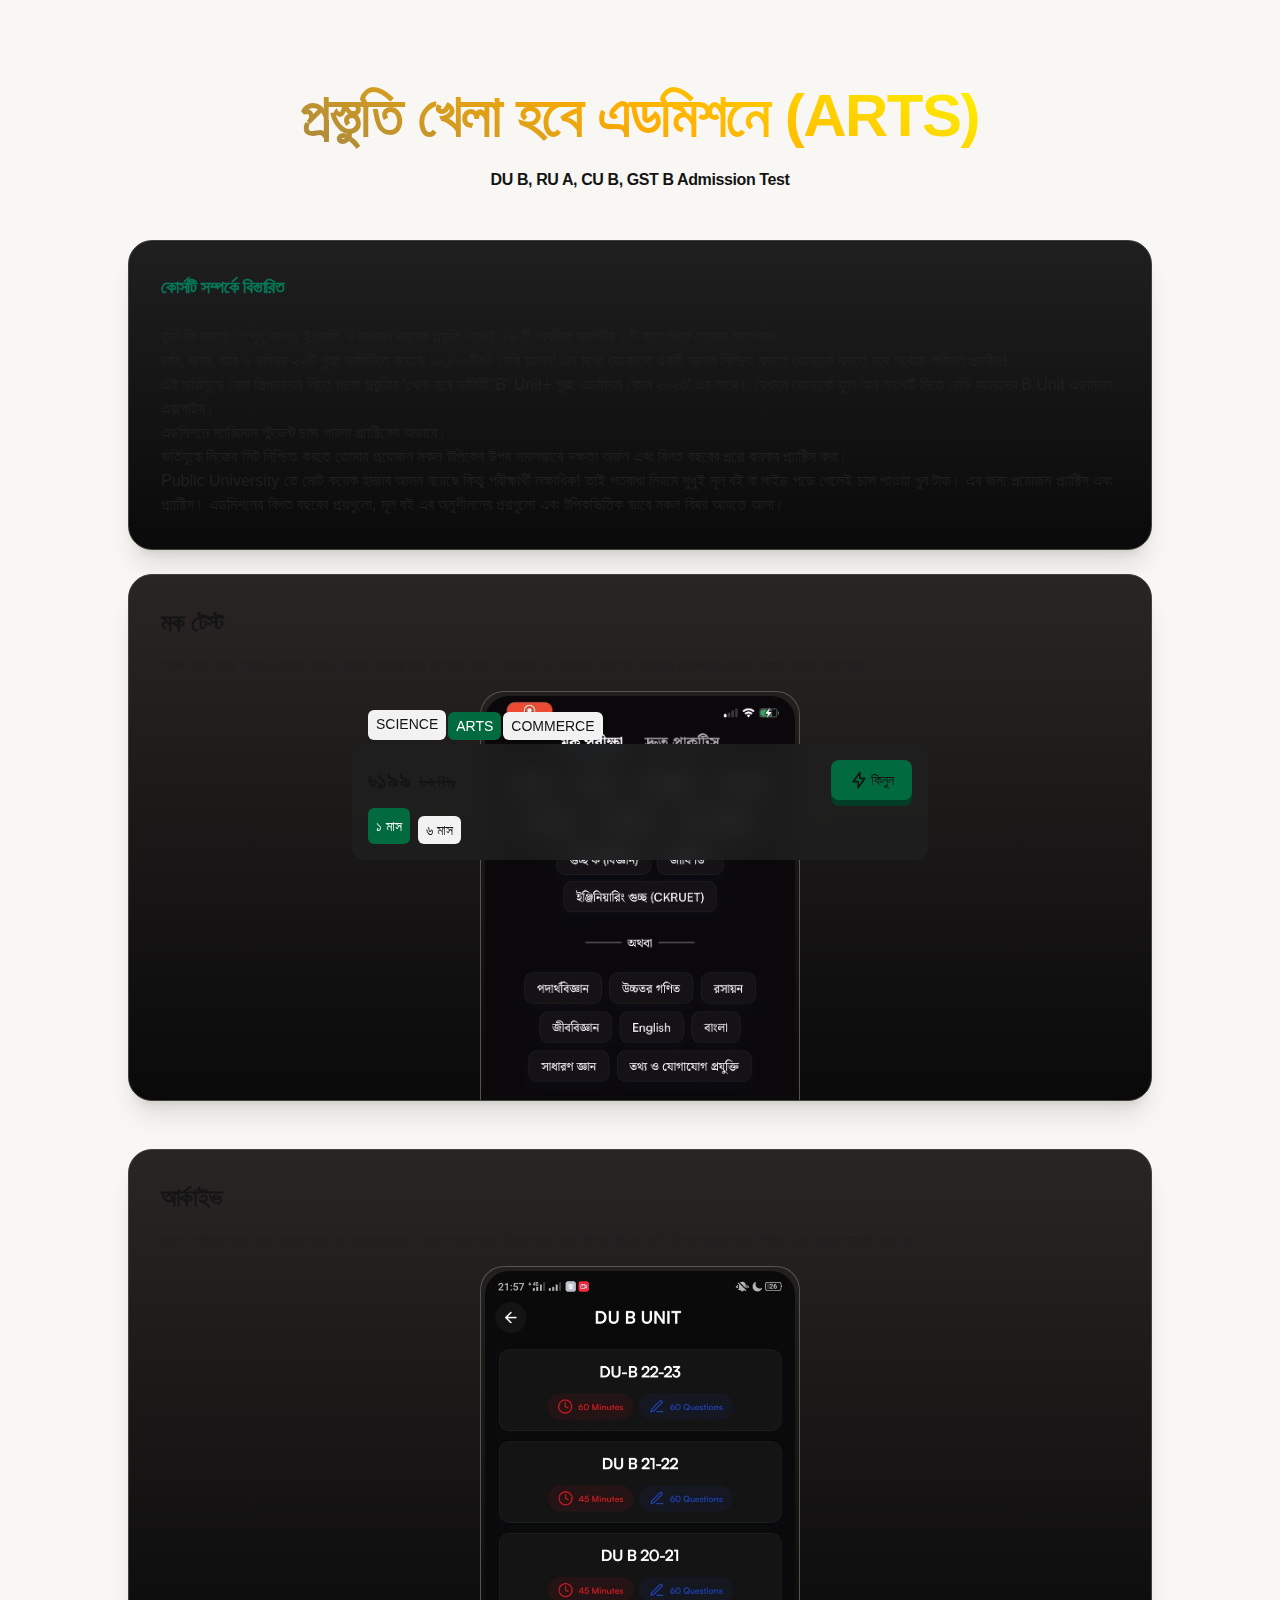
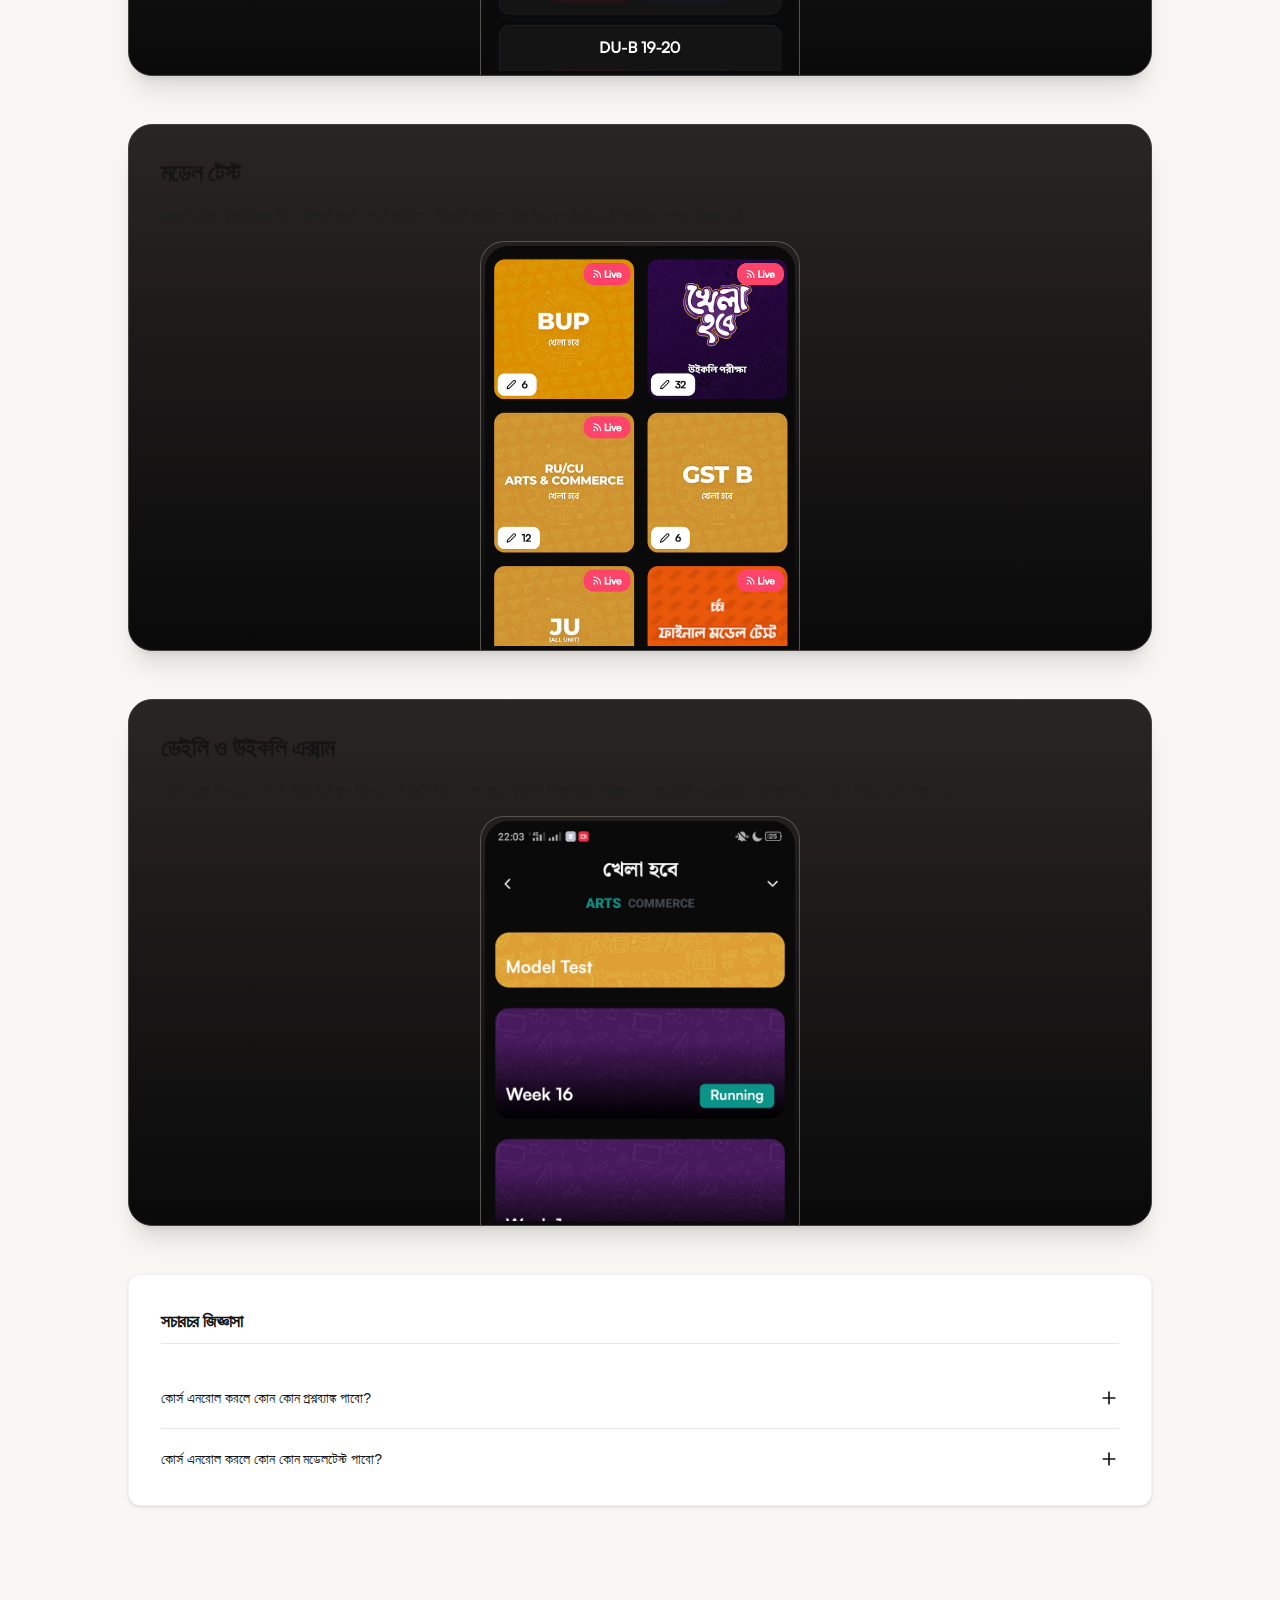
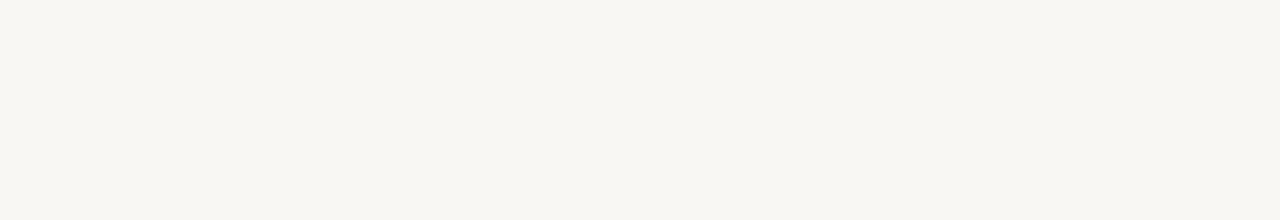
==== khela-hobe-arts/index.html @ 6a683642 "Add files via upload" ====
<!DOCTYPE html><html lang="en"><head><meta charset="utf-8"><meta name="viewport" content="width=device-width"><meta name="twitter:card" content="summary_large_image"><title>Arts Admission 2024 Question Bank University B unit Admission</title><meta name="robots" content="index,follow"><meta name="description" content="তুমি কি জানো যে শুধু বাংলা, ইংরেজি ও সাধারণ জ্ঞানের প্রস্তুতি নিলেই ২৬ টি পাবলিক ভার্সিটির ১ টি হতে পারে তোমার ক্যাম্পাস!  এজন্য আর্টসের ভর্তি যুদ্ধে প্রস্তুত হও।"><meta property="og:title" content="Arts Admission 2024 Question Bank University B unit Admission"><meta property="og:description" content="তুমি কি জানো যে শুধু বাংলা, ইংরেজি ও সাধারণ জ্ঞানের প্রস্তুতি নিলেই ২৬ টি পাবলিক ভার্সিটির ১ টি হতে পারে তোমার ক্যাম্পাস!  এজন্য আর্টসের ভর্তি যুদ্ধে প্রস্তুত হও।"><meta property="og:url" content="https://proshtuti.com/khela-hobe-arts"><meta property="og:type" content="website"><meta property="og:image" content="images/k6endhQfvfmc.jpg"><meta property="og:image:alt" content="Arts Admission 2024 Question Bank University B unit Admission"><meta property="og:image:width" content="630"><meta property="og:image:height" content="1200"><meta property="og:site_name" content="proshtuti-প্রস্তুতি"><link rel="canonical" href="https://proshtuti.com/khela-hobe-arts"><meta name="next-head-count" content="16"><script async="" src="js/sToCxhOfqxuu.js"></script><script>
            (function(w,d,s,l,i){w[l]=w[l]||[];w[l].push({'gtm.start':
            new Date().getTime(),event:'gtm.js'});var f=d.getElementsByTagName(s)[0],
            j=d.createElement(s),dl=l!='dataLayer'?'&l='+l:'';j.async=true;j.src=
            'https://www.googletagmanager.com/gtm.js?id='+i+dl;f.parentNode.insertBefore(j,f);
            })(window,document,'script','dataLayer','GTM-5MXSF9XB');
          </script><link rel="preconnect" href="https://fonts.googleapis.com"><link rel="preconnect" href="https://fonts.gstatic.com"><meta charset="utf-8"><meta name="google-site-verification" content="a"><link rel="apple-touch-icon" sizes="180x180" href="https://proshtuti.com/img/apple-touch-icon.png"><link rel="icon" type="image/png" sizes="32x32" href="https://proshtuti.com/img/apple-touch-icon.png"><link rel="icon" type="image/png" sizes="16x16" href="images/Vcnm9EnrmNG0.png"><link rel="manifest" href="https://assets.proshtuti.com/favicons/site.webmanifest"><link rel="mask-icon" href="https://proshtuti.com/img/apple-touch-icon.png" color="#1d3557"><meta name="msapplication-TileColor" content="#da532c"><meta name="theme-color" content="#FFFFFF"><meta name="theme-color" media="(prefers-color-scheme: dark)" content="#000"><link rel="stylesheet" href="css/ot6lUhe8xKYm.css" crossorigin="anonymous"><script src="js/EVhPT9MbsOUc.js" strategy="beforeInteractive"></script><link rel="preconnect" href="https://fonts.gstatic.com" crossorigin=""><link rel="preload" href="/_next/static/css/AIMGXH03gzKV.css" as="style"><link rel="stylesheet" href="css/AIMGXH03gzKV.css" data-n-g=""><noscript data-n-css=""></noscript><script defer="" nomodule="" src="js/qXpeI1MqTkLt.js"></script><script src="js/8QWVDVhheX9U.js" defer=""></script><script src="js/6Fs5aYiBDf8C.js" defer=""></script><script src="js/QltggBv9i2Fg.js" defer=""></script><script src="js/qeUTnMuftVGL.js" defer=""></script><script src="js/0ayfbWW7DjKS.js" defer=""></script><script src="js/2W1tnQexJZwF.js" defer=""></script><script src="js/KIhS43dw50YY.js" defer=""></script><script src="js/JKXOL8NTveHq.js" defer=""></script><script src="js/iWf30B7fADvx.js" defer=""></script><script src="js/cuOzfMfpWO0C.js" defer=""></script><script src="js/NB6f80HYkA73.js" defer=""></script><script src="js/%5Bid%5D-a102b1dfd6572398.js" defer=""></script><script src="js/0NbZ4ZaIrGUn.js" defer=""></script><script src="js/oioeyDWfVpYi.js" defer=""></script><style data-href="https://fonts.googleapis.com/css2?family=Inter:wght@100;200;300;400;500;600;700;800&amp;family=Noto+Serif+Bengali:wght@100;200;300;400;500;600;700;800;900&amp;display=swap">@font-face{font-family:'Inter';font-style:normal;font-weight:100;font-display:swap;src:url(fonts/Fitrl0ug6pnN.woff) format('woff')}@font-face{font-family:'Inter';font-style:normal;font-weight:200;font-display:swap;src:url(fonts/1jWnYsaDsK7E.woff) format('woff')}@font-face{font-family:'Inter';font-style:normal;font-weight:300;font-display:swap;src:url(fonts/MXNuLZwCYw19.woff) format('woff')}@font-face{font-family:'Inter';font-style:normal;font-weight:400;font-display:swap;src:url(fonts/wTMpCjRzYGMu.woff) format('woff')}@font-face{font-family:'Inter';font-style:normal;font-weight:500;font-display:swap;src:url(fonts/bnaTACAyXSuT.woff) format('woff')}@font-face{font-family:'Inter';font-style:normal;font-weight:600;font-display:swap;src:url(fonts/XfLY8RJKlc0d.woff) format('woff')}@font-face{font-family:'Inter';font-style:normal;font-weight:700;font-display:swap;src:url(fonts/N7oJZYvxZBf7.woff) format('woff')}@font-face{font-family:'Inter';font-style:normal;font-weight:800;font-display:swap;src:url(fonts/Zfsffh1CGAjH.woff) format('woff')}@font-face{font-family:'Noto Serif Bengali';font-style:normal;font-weight:100;font-stretch:normal;font-display:swap;src:url(fonts/shJHPchoqZe2.woff) format('woff')}@font-face{font-family:'Noto Serif Bengali';font-style:normal;font-weight:200;font-stretch:normal;font-display:swap;src:url(fonts/d5EXsmjmVsmV.woff) format('woff')}@font-face{font-family:'Noto Serif Bengali';font-style:normal;font-weight:300;font-stretch:normal;font-display:swap;src:url(fonts/kz6EFOdH1CwT.woff) format('woff')}@font-face{font-family:'Noto Serif Bengali';font-style:normal;font-weight:400;font-stretch:normal;font-display:swap;src:url(fonts/QtRVi2tsg0o0.woff) format('woff')}@font-face{font-family:'Noto Serif Bengali';font-style:normal;font-weight:500;font-stretch:normal;font-display:swap;src:url(fonts/sYHxXJh4J7TS.woff) format('woff')}@font-face{font-family:'Noto Serif Bengali';font-style:normal;font-weight:600;font-stretch:normal;font-display:swap;src:url(fonts/oaK3OA5e6zjJ.woff) format('woff')}@font-face{font-family:'Noto Serif Bengali';font-style:normal;font-weight:700;font-stretch:normal;font-display:swap;src:url(fonts/VRr1rO5ykMoV.woff) format('woff')}@font-face{font-family:'Noto Serif Bengali';font-style:normal;font-weight:800;font-stretch:normal;font-display:swap;src:url(fonts/ajeQQKwHoeVG.woff) format('woff')}@font-face{font-family:'Noto Serif Bengali';font-style:normal;font-weight:900;font-stretch:normal;font-display:swap;src:url(fonts/DsYN3BdXFp3x.woff) format('woff')}@font-face{font-family:'Inter';font-style:normal;font-weight:100;font-display:swap;src:url(fonts/UQUjfH8lxLA1.woff2) format('woff2');unicode-range:U+0460-052F,U+1C80-1C88,U+20B4,U+2DE0-2DFF,U+A640-A69F,U+FE2E-FE2F}@font-face{font-family:'Inter';font-style:normal;font-weight:100;font-display:swap;src:url(fonts/gCOk3g4AkU2m.woff2) format('woff2');unicode-range:U+0301,U+0400-045F,U+0490-0491,U+04B0-04B1,U+2116}@font-face{font-family:'Inter';font-style:normal;font-weight:100;font-display:swap;src:url(fonts/od6SN6DcvA28.woff2) format('woff2');unicode-range:U+1F00-1FFF}@font-face{font-family:'Inter';font-style:normal;font-weight:100;font-display:swap;src:url(fonts/1wqhHsmab0Zz.woff2) format('woff2');unicode-range:U+0370-0377,U+037A-037F,U+0384-038A,U+038C,U+038E-03A1,U+03A3-03FF}@font-face{font-family:'Inter';font-style:normal;font-weight:100;font-display:swap;src:url(fonts/AXRCIJD5JXVx.woff2) format('woff2');unicode-range:U+0102-0103,U+0110-0111,U+0128-0129,U+0168-0169,U+01A0-01A1,U+01AF-01B0,U+0300-0301,U+0303-0304,U+0308-0309,U+0323,U+0329,U+1EA0-1EF9,U+20AB}@font-face{font-family:'Inter';font-style:normal;font-weight:100;font-display:swap;src:url(fonts/o37ghQstD1vL.woff2) format('woff2');unicode-range:U+0100-02AF,U+0304,U+0308,U+0329,U+1E00-1E9F,U+1EF2-1EFF,U+2020,U+20A0-20AB,U+20AD-20C0,U+2113,U+2C60-2C7F,U+A720-A7FF}@font-face{font-family:'Inter';font-style:normal;font-weight:100;font-display:swap;src:url(fonts/JAi3cHQyK2qA.woff2) format('woff2');unicode-range:U+0000-00FF,U+0131,U+0152-0153,U+02BB-02BC,U+02C6,U+02DA,U+02DC,U+0304,U+0308,U+0329,U+2000-206F,U+2074,U+20AC,U+2122,U+2191,U+2193,U+2212,U+2215,U+FEFF,U+FFFD}@font-face{font-family:'Inter';font-style:normal;font-weight:200;font-display:swap;src:url(fonts/UQUjfH8lxLA1.woff2) format('woff2');unicode-range:U+0460-052F,U+1C80-1C88,U+20B4,U+2DE0-2DFF,U+A640-A69F,U+FE2E-FE2F}@font-face{font-family:'Inter';font-style:normal;font-weight:200;font-display:swap;src:url(fonts/gCOk3g4AkU2m.woff2) format('woff2');unicode-range:U+0301,U+0400-045F,U+0490-0491,U+04B0-04B1,U+2116}@font-face{font-family:'Inter';font-style:normal;font-weight:200;font-display:swap;src:url(fonts/od6SN6DcvA28.woff2) format('woff2');unicode-range:U+1F00-1FFF}@font-face{font-family:'Inter';font-style:normal;font-weight:200;font-display:swap;src:url(fonts/1wqhHsmab0Zz.woff2) format('woff2');unicode-range:U+0370-0377,U+037A-037F,U+0384-038A,U+038C,U+038E-03A1,U+03A3-03FF}@font-face{font-family:'Inter';font-style:normal;font-weight:200;font-display:swap;src:url(fonts/AXRCIJD5JXVx.woff2) format('woff2');unicode-range:U+0102-0103,U+0110-0111,U+0128-0129,U+0168-0169,U+01A0-01A1,U+01AF-01B0,U+0300-0301,U+0303-0304,U+0308-0309,U+0323,U+0329,U+1EA0-1EF9,U+20AB}@font-face{font-family:'Inter';font-style:normal;font-weight:200;font-display:swap;src:url(fonts/o37ghQstD1vL.woff2) format('woff2');unicode-range:U+0100-02AF,U+0304,U+0308,U+0329,U+1E00-1E9F,U+1EF2-1EFF,U+2020,U+20A0-20AB,U+20AD-20C0,U+2113,U+2C60-2C7F,U+A720-A7FF}@font-face{font-family:'Inter';font-style:normal;font-weight:200;font-display:swap;src:url(fonts/JAi3cHQyK2qA.woff2) format('woff2');unicode-range:U+0000-00FF,U+0131,U+0152-0153,U+02BB-02BC,U+02C6,U+02DA,U+02DC,U+0304,U+0308,U+0329,U+2000-206F,U+2074,U+20AC,U+2122,U+2191,U+2193,U+2212,U+2215,U+FEFF,U+FFFD}@font-face{font-family:'Inter';font-style:normal;font-weight:300;font-display:swap;src:url(fonts/UQUjfH8lxLA1.woff2) format('woff2');unicode-range:U+0460-052F,U+1C80-1C88,U+20B4,U+2DE0-2DFF,U+A640-A69F,U+FE2E-FE2F}@font-face{font-family:'Inter';font-style:normal;font-weight:300;font-display:swap;src:url(fonts/gCOk3g4AkU2m.woff2) format('woff2');unicode-range:U+0301,U+0400-045F,U+0490-0491,U+04B0-04B1,U+2116}@font-face{font-family:'Inter';font-style:normal;font-weight:300;font-display:swap;src:url(fonts/od6SN6DcvA28.woff2) format('woff2');unicode-range:U+1F00-1FFF}@font-face{font-family:'Inter';font-style:normal;font-weight:300;font-display:swap;src:url(fonts/1wqhHsmab0Zz.woff2) format('woff2');unicode-range:U+0370-0377,U+037A-037F,U+0384-038A,U+038C,U+038E-03A1,U+03A3-03FF}@font-face{font-family:'Inter';font-style:normal;font-weight:300;font-display:swap;src:url(fonts/AXRCIJD5JXVx.woff2) format('woff2');unicode-range:U+0102-0103,U+0110-0111,U+0128-0129,U+0168-0169,U+01A0-01A1,U+01AF-01B0,U+0300-0301,U+0303-0304,U+0308-0309,U+0323,U+0329,U+1EA0-1EF9,U+20AB}@font-face{font-family:'Inter';font-style:normal;font-weight:300;font-display:swap;src:url(fonts/o37ghQstD1vL.woff2) format('woff2');unicode-range:U+0100-02AF,U+0304,U+0308,U+0329,U+1E00-1E9F,U+1EF2-1EFF,U+2020,U+20A0-20AB,U+20AD-20C0,U+2113,U+2C60-2C7F,U+A720-A7FF}@font-face{font-family:'Inter';font-style:normal;font-weight:300;font-display:swap;src:url(fonts/JAi3cHQyK2qA.woff2) format('woff2');unicode-range:U+0000-00FF,U+0131,U+0152-0153,U+02BB-02BC,U+02C6,U+02DA,U+02DC,U+0304,U+0308,U+0329,U+2000-206F,U+2074,U+20AC,U+2122,U+2191,U+2193,U+2212,U+2215,U+FEFF,U+FFFD}@font-face{font-family:'Inter';font-style:normal;font-weight:400;font-display:swap;src:url(fonts/UQUjfH8lxLA1.woff2) format('woff2');unicode-range:U+0460-052F,U+1C80-1C88,U+20B4,U+2DE0-2DFF,U+A640-A69F,U+FE2E-FE2F}@font-face{font-family:'Inter';font-style:normal;font-weight:400;font-display:swap;src:url(fonts/gCOk3g4AkU2m.woff2) format('woff2');unicode-range:U+0301,U+0400-045F,U+0490-0491,U+04B0-04B1,U+2116}@font-face{font-family:'Inter';font-style:normal;font-weight:400;font-display:swap;src:url(fonts/od6SN6DcvA28.woff2) format('woff2');unicode-range:U+1F00-1FFF}@font-face{font-family:'Inter';font-style:normal;font-weight:400;font-display:swap;src:url(fonts/1wqhHsmab0Zz.woff2) format('woff2');unicode-range:U+0370-0377,U+037A-037F,U+0384-038A,U+038C,U+038E-03A1,U+03A3-03FF}@font-face{font-family:'Inter';font-style:normal;font-weight:400;font-display:swap;src:url(fonts/AXRCIJD5JXVx.woff2) format('woff2');unicode-range:U+0102-0103,U+0110-0111,U+0128-0129,U+0168-0169,U+01A0-01A1,U+01AF-01B0,U+0300-0301,U+0303-0304,U+0308-0309,U+0323,U+0329,U+1EA0-1EF9,U+20AB}@font-face{font-family:'Inter';font-style:normal;font-weight:400;font-display:swap;src:url(fonts/o37ghQstD1vL.woff2) format('woff2');unicode-range:U+0100-02AF,U+0304,U+0308,U+0329,U+1E00-1E9F,U+1EF2-1EFF,U+2020,U+20A0-20AB,U+20AD-20C0,U+2113,U+2C60-2C7F,U+A720-A7FF}@font-face{font-family:'Inter';font-style:normal;font-weight:400;font-display:swap;src:url(fonts/JAi3cHQyK2qA.woff2) format('woff2');unicode-range:U+0000-00FF,U+0131,U+0152-0153,U+02BB-02BC,U+02C6,U+02DA,U+02DC,U+0304,U+0308,U+0329,U+2000-206F,U+2074,U+20AC,U+2122,U+2191,U+2193,U+2212,U+2215,U+FEFF,U+FFFD}@font-face{font-family:'Inter';font-style:normal;font-weight:500;font-display:swap;src:url(fonts/UQUjfH8lxLA1.woff2) format('woff2');unicode-range:U+0460-052F,U+1C80-1C88,U+20B4,U+2DE0-2DFF,U+A640-A69F,U+FE2E-FE2F}@font-face{font-family:'Inter';font-style:normal;font-weight:500;font-display:swap;src:url(fonts/gCOk3g4AkU2m.woff2) format('woff2');unicode-range:U+0301,U+0400-045F,U+0490-0491,U+04B0-04B1,U+2116}@font-face{font-family:'Inter';font-style:normal;font-weight:500;font-display:swap;src:url(fonts/od6SN6DcvA28.woff2) format('woff2');unicode-range:U+1F00-1FFF}@font-face{font-family:'Inter';font-style:normal;font-weight:500;font-display:swap;src:url(fonts/1wqhHsmab0Zz.woff2) format('woff2');unicode-range:U+0370-0377,U+037A-037F,U+0384-038A,U+038C,U+038E-03A1,U+03A3-03FF}@font-face{font-family:'Inter';font-style:normal;font-weight:500;font-display:swap;src:url(fonts/AXRCIJD5JXVx.woff2) format('woff2');unicode-range:U+0102-0103,U+0110-0111,U+0128-0129,U+0168-0169,U+01A0-01A1,U+01AF-01B0,U+0300-0301,U+0303-0304,U+0308-0309,U+0323,U+0329,U+1EA0-1EF9,U+20AB}@font-face{font-family:'Inter';font-style:normal;font-weight:500;font-display:swap;src:url(fonts/o37ghQstD1vL.woff2) format('woff2');unicode-range:U+0100-02AF,U+0304,U+0308,U+0329,U+1E00-1E9F,U+1EF2-1EFF,U+2020,U+20A0-20AB,U+20AD-20C0,U+2113,U+2C60-2C7F,U+A720-A7FF}@font-face{font-family:'Inter';font-style:normal;font-weight:500;font-display:swap;src:url(fonts/JAi3cHQyK2qA.woff2) format('woff2');unicode-range:U+0000-00FF,U+0131,U+0152-0153,U+02BB-02BC,U+02C6,U+02DA,U+02DC,U+0304,U+0308,U+0329,U+2000-206F,U+2074,U+20AC,U+2122,U+2191,U+2193,U+2212,U+2215,U+FEFF,U+FFFD}@font-face{font-family:'Inter';font-style:normal;font-weight:600;font-display:swap;src:url(fonts/UQUjfH8lxLA1.woff2) format('woff2');unicode-range:U+0460-052F,U+1C80-1C88,U+20B4,U+2DE0-2DFF,U+A640-A69F,U+FE2E-FE2F}@font-face{font-family:'Inter';font-style:normal;font-weight:600;font-display:swap;src:url(fonts/gCOk3g4AkU2m.woff2) format('woff2');unicode-range:U+0301,U+0400-045F,U+0490-0491,U+04B0-04B1,U+2116}@font-face{font-family:'Inter';font-style:normal;font-weight:600;font-display:swap;src:url(fonts/od6SN6DcvA28.woff2) format('woff2');unicode-range:U+1F00-1FFF}@font-face{font-family:'Inter';font-style:normal;font-weight:600;font-display:swap;src:url(fonts/1wqhHsmab0Zz.woff2) format('woff2');unicode-range:U+0370-0377,U+037A-037F,U+0384-038A,U+038C,U+038E-03A1,U+03A3-03FF}@font-face{font-family:'Inter';font-style:normal;font-weight:600;font-display:swap;src:url(fonts/AXRCIJD5JXVx.woff2) format('woff2');unicode-range:U+0102-0103,U+0110-0111,U+0128-0129,U+0168-0169,U+01A0-01A1,U+01AF-01B0,U+0300-0301,U+0303-0304,U+0308-0309,U+0323,U+0329,U+1EA0-1EF9,U+20AB}@font-face{font-family:'Inter';font-style:normal;font-weight:600;font-display:swap;src:url(fonts/o37ghQstD1vL.woff2) format('woff2');unicode-range:U+0100-02AF,U+0304,U+0308,U+0329,U+1E00-1E9F,U+1EF2-1EFF,U+2020,U+20A0-20AB,U+20AD-20C0,U+2113,U+2C60-2C7F,U+A720-A7FF}@font-face{font-family:'Inter';font-style:normal;font-weight:600;font-display:swap;src:url(fonts/JAi3cHQyK2qA.woff2) format('woff2');unicode-range:U+0000-00FF,U+0131,U+0152-0153,U+02BB-02BC,U+02C6,U+02DA,U+02DC,U+0304,U+0308,U+0329,U+2000-206F,U+2074,U+20AC,U+2122,U+2191,U+2193,U+2212,U+2215,U+FEFF,U+FFFD}@font-face{font-family:'Inter';font-style:normal;font-weight:700;font-display:swap;src:url(fonts/UQUjfH8lxLA1.woff2) format('woff2');unicode-range:U+0460-052F,U+1C80-1C88,U+20B4,U+2DE0-2DFF,U+A640-A69F,U+FE2E-FE2F}@font-face{font-family:'Inter';font-style:normal;font-weight:700;font-display:swap;src:url(fonts/gCOk3g4AkU2m.woff2) format('woff2');unicode-range:U+0301,U+0400-045F,U+0490-0491,U+04B0-04B1,U+2116}@font-face{font-family:'Inter';font-style:normal;font-weight:700;font-display:swap;src:url(fonts/od6SN6DcvA28.woff2) format('woff2');unicode-range:U+1F00-1FFF}@font-face{font-family:'Inter';font-style:normal;font-weight:700;font-display:swap;src:url(fonts/1wqhHsmab0Zz.woff2) format('woff2');unicode-range:U+0370-0377,U+037A-037F,U+0384-038A,U+038C,U+038E-03A1,U+03A3-03FF}@font-face{font-family:'Inter';font-style:normal;font-weight:700;font-display:swap;src:url(fonts/AXRCIJD5JXVx.woff2) format('woff2');unicode-range:U+0102-0103,U+0110-0111,U+0128-0129,U+0168-0169,U+01A0-01A1,U+01AF-01B0,U+0300-0301,U+0303-0304,U+0308-0309,U+0323,U+0329,U+1EA0-1EF9,U+20AB}@font-face{font-family:'Inter';font-style:normal;font-weight:700;font-display:swap;src:url(fonts/o37ghQstD1vL.woff2) format('woff2');unicode-range:U+0100-02AF,U+0304,U+0308,U+0329,U+1E00-1E9F,U+1EF2-1EFF,U+2020,U+20A0-20AB,U+20AD-20C0,U+2113,U+2C60-2C7F,U+A720-A7FF}@font-face{font-family:'Inter';font-style:normal;font-weight:700;font-display:swap;src:url(fonts/JAi3cHQyK2qA.woff2) format('woff2');unicode-range:U+0000-00FF,U+0131,U+0152-0153,U+02BB-02BC,U+02C6,U+02DA,U+02DC,U+0304,U+0308,U+0329,U+2000-206F,U+2074,U+20AC,U+2122,U+2191,U+2193,U+2212,U+2215,U+FEFF,U+FFFD}@font-face{font-family:'Inter';font-style:normal;font-weight:800;font-display:swap;src:url(fonts/UQUjfH8lxLA1.woff2) format('woff2');unicode-range:U+0460-052F,U+1C80-1C88,U+20B4,U+2DE0-2DFF,U+A640-A69F,U+FE2E-FE2F}@font-face{font-family:'Inter';font-style:normal;font-weight:800;font-display:swap;src:url(fonts/gCOk3g4AkU2m.woff2) format('woff2');unicode-range:U+0301,U+0400-045F,U+0490-0491,U+04B0-04B1,U+2116}@font-face{font-family:'Inter';font-style:normal;font-weight:800;font-display:swap;src:url(fonts/od6SN6DcvA28.woff2) format('woff2');unicode-range:U+1F00-1FFF}@font-face{font-family:'Inter';font-style:normal;font-weight:800;font-display:swap;src:url(fonts/1wqhHsmab0Zz.woff2) format('woff2');unicode-range:U+0370-0377,U+037A-037F,U+0384-038A,U+038C,U+038E-03A1,U+03A3-03FF}@font-face{font-family:'Inter';font-style:normal;font-weight:800;font-display:swap;src:url(fonts/AXRCIJD5JXVx.woff2) format('woff2');unicode-range:U+0102-0103,U+0110-0111,U+0128-0129,U+0168-0169,U+01A0-01A1,U+01AF-01B0,U+0300-0301,U+0303-0304,U+0308-0309,U+0323,U+0329,U+1EA0-1EF9,U+20AB}@font-face{font-family:'Inter';font-style:normal;font-weight:800;font-display:swap;src:url(fonts/o37ghQstD1vL.woff2) format('woff2');unicode-range:U+0100-02AF,U+0304,U+0308,U+0329,U+1E00-1E9F,U+1EF2-1EFF,U+2020,U+20A0-20AB,U+20AD-20C0,U+2113,U+2C60-2C7F,U+A720-A7FF}@font-face{font-family:'Inter';font-style:normal;font-weight:800;font-display:swap;src:url(fonts/JAi3cHQyK2qA.woff2) format('woff2');unicode-range:U+0000-00FF,U+0131,U+0152-0153,U+02BB-02BC,U+02C6,U+02DA,U+02DC,U+0304,U+0308,U+0329,U+2000-206F,U+2074,U+20AC,U+2122,U+2191,U+2193,U+2212,U+2215,U+FEFF,U+FFFD}@font-face{font-family:'Noto Serif Bengali';font-style:normal;font-weight:100;font-stretch:100%;font-display:swap;src:url(fonts/rvwhCxlr0200.woff2) format('woff2');unicode-range:U+0951-0952,U+0964-0965,U+0980-09FE,U+1CD0,U+1CD2,U+1CD5-1CD6,U+1CD8,U+1CE1,U+1CEA,U+1CED,U+1CF2,U+1CF5-1CF7,U+200C-200D,U+20B9,U+25CC,U+A8F1}@font-face{font-family:'Noto Serif Bengali';font-style:normal;font-weight:100;font-stretch:100%;font-display:swap;src:url(fonts/GfqWY5UfjzL6.woff2) format('woff2');unicode-range:U+0100-02AF,U+0304,U+0308,U+0329,U+1E00-1E9F,U+1EF2-1EFF,U+2020,U+20A0-20AB,U+20AD-20C0,U+2113,U+2C60-2C7F,U+A720-A7FF}@font-face{font-family:'Noto Serif Bengali';font-style:normal;font-weight:100;font-stretch:100%;font-display:swap;src:url(fonts/SJX4v8h6AaRj.woff2) format('woff2');unicode-range:U+0000-00FF,U+0131,U+0152-0153,U+02BB-02BC,U+02C6,U+02DA,U+02DC,U+0304,U+0308,U+0329,U+2000-206F,U+2074,U+20AC,U+2122,U+2191,U+2193,U+2212,U+2215,U+FEFF,U+FFFD}@font-face{font-family:'Noto Serif Bengali';font-style:normal;font-weight:200;font-stretch:100%;font-display:swap;src:url(fonts/rvwhCxlr0200.woff2) format('woff2');unicode-range:U+0951-0952,U+0964-0965,U+0980-09FE,U+1CD0,U+1CD2,U+1CD5-1CD6,U+1CD8,U+1CE1,U+1CEA,U+1CED,U+1CF2,U+1CF5-1CF7,U+200C-200D,U+20B9,U+25CC,U+A8F1}@font-face{font-family:'Noto Serif Bengali';font-style:normal;font-weight:200;font-stretch:100%;font-display:swap;src:url(fonts/GfqWY5UfjzL6.woff2) format('woff2');unicode-range:U+0100-02AF,U+0304,U+0308,U+0329,U+1E00-1E9F,U+1EF2-1EFF,U+2020,U+20A0-20AB,U+20AD-20C0,U+2113,U+2C60-2C7F,U+A720-A7FF}@font-face{font-family:'Noto Serif Bengali';font-style:normal;font-weight:200;font-stretch:100%;font-display:swap;src:url(fonts/SJX4v8h6AaRj.woff2) format('woff2');unicode-range:U+0000-00FF,U+0131,U+0152-0153,U+02BB-02BC,U+02C6,U+02DA,U+02DC,U+0304,U+0308,U+0329,U+2000-206F,U+2074,U+20AC,U+2122,U+2191,U+2193,U+2212,U+2215,U+FEFF,U+FFFD}@font-face{font-family:'Noto Serif Bengali';font-style:normal;font-weight:300;font-stretch:100%;font-display:swap;src:url(fonts/rvwhCxlr0200.woff2) format('woff2');unicode-range:U+0951-0952,U+0964-0965,U+0980-09FE,U+1CD0,U+1CD2,U+1CD5-1CD6,U+1CD8,U+1CE1,U+1CEA,U+1CED,U+1CF2,U+1CF5-1CF7,U+200C-200D,U+20B9,U+25CC,U+A8F1}@font-face{font-family:'Noto Serif Bengali';font-style:normal;font-weight:300;font-stretch:100%;font-display:swap;src:url(fonts/GfqWY5UfjzL6.woff2) format('woff2');unicode-range:U+0100-02AF,U+0304,U+0308,U+0329,U+1E00-1E9F,U+1EF2-1EFF,U+2020,U+20A0-20AB,U+20AD-20C0,U+2113,U+2C60-2C7F,U+A720-A7FF}@font-face{font-family:'Noto Serif Bengali';font-style:normal;font-weight:300;font-stretch:100%;font-display:swap;src:url(fonts/SJX4v8h6AaRj.woff2) format('woff2');unicode-range:U+0000-00FF,U+0131,U+0152-0153,U+02BB-02BC,U+02C6,U+02DA,U+02DC,U+0304,U+0308,U+0329,U+2000-206F,U+2074,U+20AC,U+2122,U+2191,U+2193,U+2212,U+2215,U+FEFF,U+FFFD}@font-face{font-family:'Noto Serif Bengali';font-style:normal;font-weight:400;font-stretch:100%;font-display:swap;src:url(fonts/rvwhCxlr0200.woff2) format('woff2');unicode-range:U+0951-0952,U+0964-0965,U+0980-09FE,U+1CD0,U+1CD2,U+1CD5-1CD6,U+1CD8,U+1CE1,U+1CEA,U+1CED,U+1CF2,U+1CF5-1CF7,U+200C-200D,U+20B9,U+25CC,U+A8F1}@font-face{font-family:'Noto Serif Bengali';font-style:normal;font-weight:400;font-stretch:100%;font-display:swap;src:url(fonts/GfqWY5UfjzL6.woff2) format('woff2');unicode-range:U+0100-02AF,U+0304,U+0308,U+0329,U+1E00-1E9F,U+1EF2-1EFF,U+2020,U+20A0-20AB,U+20AD-20C0,U+2113,U+2C60-2C7F,U+A720-A7FF}@font-face{font-family:'Noto Serif Bengali';font-style:normal;font-weight:400;font-stretch:100%;font-display:swap;src:url(fonts/SJX4v8h6AaRj.woff2) format('woff2');unicode-range:U+0000-00FF,U+0131,U+0152-0153,U+02BB-02BC,U+02C6,U+02DA,U+02DC,U+0304,U+0308,U+0329,U+2000-206F,U+2074,U+20AC,U+2122,U+2191,U+2193,U+2212,U+2215,U+FEFF,U+FFFD}@font-face{font-family:'Noto Serif Bengali';font-style:normal;font-weight:500;font-stretch:100%;font-display:swap;src:url(fonts/rvwhCxlr0200.woff2) format('woff2');unicode-range:U+0951-0952,U+0964-0965,U+0980-09FE,U+1CD0,U+1CD2,U+1CD5-1CD6,U+1CD8,U+1CE1,U+1CEA,U+1CED,U+1CF2,U+1CF5-1CF7,U+200C-200D,U+20B9,U+25CC,U+A8F1}@font-face{font-family:'Noto Serif Bengali';font-style:normal;font-weight:500;font-stretch:100%;font-display:swap;src:url(fonts/GfqWY5UfjzL6.woff2) format('woff2');unicode-range:U+0100-02AF,U+0304,U+0308,U+0329,U+1E00-1E9F,U+1EF2-1EFF,U+2020,U+20A0-20AB,U+20AD-20C0,U+2113,U+2C60-2C7F,U+A720-A7FF}@font-face{font-family:'Noto Serif Bengali';font-style:normal;font-weight:500;font-stretch:100%;font-display:swap;src:url(fonts/SJX4v8h6AaRj.woff2) format('woff2');unicode-range:U+0000-00FF,U+0131,U+0152-0153,U+02BB-02BC,U+02C6,U+02DA,U+02DC,U+0304,U+0308,U+0329,U+2000-206F,U+2074,U+20AC,U+2122,U+2191,U+2193,U+2212,U+2215,U+FEFF,U+FFFD}@font-face{font-family:'Noto Serif Bengali';font-style:normal;font-weight:600;font-stretch:100%;font-display:swap;src:url(fonts/rvwhCxlr0200.woff2) format('woff2');unicode-range:U+0951-0952,U+0964-0965,U+0980-09FE,U+1CD0,U+1CD2,U+1CD5-1CD6,U+1CD8,U+1CE1,U+1CEA,U+1CED,U+1CF2,U+1CF5-1CF7,U+200C-200D,U+20B9,U+25CC,U+A8F1}@font-face{font-family:'Noto Serif Bengali';font-style:normal;font-weight:600;font-stretch:100%;font-display:swap;src:url(fonts/GfqWY5UfjzL6.woff2) format('woff2');unicode-range:U+0100-02AF,U+0304,U+0308,U+0329,U+1E00-1E9F,U+1EF2-1EFF,U+2020,U+20A0-20AB,U+20AD-20C0,U+2113,U+2C60-2C7F,U+A720-A7FF}@font-face{font-family:'Noto Serif Bengali';font-style:normal;font-weight:600;font-stretch:100%;font-display:swap;src:url(fonts/SJX4v8h6AaRj.woff2) format('woff2');unicode-range:U+0000-00FF,U+0131,U+0152-0153,U+02BB-02BC,U+02C6,U+02DA,U+02DC,U+0304,U+0308,U+0329,U+2000-206F,U+2074,U+20AC,U+2122,U+2191,U+2193,U+2212,U+2215,U+FEFF,U+FFFD}@font-face{font-family:'Noto Serif Bengali';font-style:normal;font-weight:700;font-stretch:100%;font-display:swap;src:url(fonts/rvwhCxlr0200.woff2) format('woff2');unicode-range:U+0951-0952,U+0964-0965,U+0980-09FE,U+1CD0,U+1CD2,U+1CD5-1CD6,U+1CD8,U+1CE1,U+1CEA,U+1CED,U+1CF2,U+1CF5-1CF7,U+200C-200D,U+20B9,U+25CC,U+A8F1}@font-face{font-family:'Noto Serif Bengali';font-style:normal;font-weight:700;font-stretch:100%;font-display:swap;src:url(fonts/GfqWY5UfjzL6.woff2) format('woff2');unicode-range:U+0100-02AF,U+0304,U+0308,U+0329,U+1E00-1E9F,U+1EF2-1EFF,U+2020,U+20A0-20AB,U+20AD-20C0,U+2113,U+2C60-2C7F,U+A720-A7FF}@font-face{font-family:'Noto Serif Bengali';font-style:normal;font-weight:700;font-stretch:100%;font-display:swap;src:url(fonts/SJX4v8h6AaRj.woff2) format('woff2');unicode-range:U+0000-00FF,U+0131,U+0152-0153,U+02BB-02BC,U+02C6,U+02DA,U+02DC,U+0304,U+0308,U+0329,U+2000-206F,U+2074,U+20AC,U+2122,U+2191,U+2193,U+2212,U+2215,U+FEFF,U+FFFD}@font-face{font-family:'Noto Serif Bengali';font-style:normal;font-weight:800;font-stretch:100%;font-display:swap;src:url(fonts/rvwhCxlr0200.woff2) format('woff2');unicode-range:U+0951-0952,U+0964-0965,U+0980-09FE,U+1CD0,U+1CD2,U+1CD5-1CD6,U+1CD8,U+1CE1,U+1CEA,U+1CED,U+1CF2,U+1CF5-1CF7,U+200C-200D,U+20B9,U+25CC,U+A8F1}@font-face{font-family:'Noto Serif Bengali';font-style:normal;font-weight:800;font-stretch:100%;font-display:swap;src:url(fonts/GfqWY5UfjzL6.woff2) format('woff2');unicode-range:U+0100-02AF,U+0304,U+0308,U+0329,U+1E00-1E9F,U+1EF2-1EFF,U+2020,U+20A0-20AB,U+20AD-20C0,U+2113,U+2C60-2C7F,U+A720-A7FF}@font-face{font-family:'Noto Serif Bengali';font-style:normal;font-weight:800;font-stretch:100%;font-display:swap;src:url(fonts/SJX4v8h6AaRj.woff2) format('woff2');unicode-range:U+0000-00FF,U+0131,U+0152-0153,U+02BB-02BC,U+02C6,U+02DA,U+02DC,U+0304,U+0308,U+0329,U+2000-206F,U+2074,U+20AC,U+2122,U+2191,U+2193,U+2212,U+2215,U+FEFF,U+FFFD}@font-face{font-family:'Noto Serif Bengali';font-style:normal;font-weight:900;font-stretch:100%;font-display:swap;src:url(fonts/rvwhCxlr0200.woff2) format('woff2');unicode-range:U+0951-0952,U+0964-0965,U+0980-09FE,U+1CD0,U+1CD2,U+1CD5-1CD6,U+1CD8,U+1CE1,U+1CEA,U+1CED,U+1CF2,U+1CF5-1CF7,U+200C-200D,U+20B9,U+25CC,U+A8F1}@font-face{font-family:'Noto Serif Bengali';font-style:normal;font-weight:900;font-stretch:100%;font-display:swap;src:url(fonts/GfqWY5UfjzL6.woff2) format('woff2');unicode-range:U+0100-02AF,U+0304,U+0308,U+0329,U+1E00-1E9F,U+1EF2-1EFF,U+2020,U+20A0-20AB,U+20AD-20C0,U+2113,U+2C60-2C7F,U+A720-A7FF}@font-face{font-family:'Noto Serif Bengali';font-style:normal;font-weight:900;font-stretch:100%;font-display:swap;src:url(fonts/SJX4v8h6AaRj.woff2) format('woff2');unicode-range:U+0000-00FF,U+0131,U+0152-0153,U+02BB-02BC,U+02C6,U+02DA,U+02DC,U+0304,U+0308,U+0329,U+2000-206F,U+2074,U+20AC,U+2122,U+2191,U+2193,U+2212,U+2215,U+FEFF,U+FFFD}</style></head><body><noscript><iframe src="https://www.googletagmanager.com/ns.html?id=GTM-5MXSF9XB" height="0" width="0" style="display:none;visibility:hidden"></iframe></noscript><div id="__next"><div class="bg-brand-extralight dark:bg-gradient-to-b dark:from-gray-900 dark:to-alpha-800"><div class="max-w-5xl mx-auto pt-12 md:pt-20"><div class="space-y-0 md:space-y-6"><div class="space-y-2 md:space-y-4 text-center px-4 pb-6"><h1 style="line-height:1.2;background-image:linear-gradient(205deg, #fffc00 8.55094%, #ffae00 50%, #727267 107.012%);background-clip:text;-webkit-background-clip:text;-webkit-text-fill-color:transparent;-moz-background-clip:text;-moz-text-fill-color:transparent" class="text-4xl md:text-6xl font-black">প্রস্তুতি খেলা হবে এডমিশনে (ARTS)</h1><h3 class="">DU B, RU A, CU B, GST B Admission Test</h3></div><div class="md:hidden flex md:flex-row flex-col md:items-center md:rounded-2xl bg-gradient-to-b to-gray-700 from-gray-900 shadow-md overflow-hidden"><div class="relative"><button class="p-4 backdrop-blur-md bg-gray-400/30 hover:bg-gray-400/50 rounded-full absolute top-1/2 left-1/2 transform -translate-x-1/2 -translate-y-1/2"><svg stroke="currentColor" fill="none" stroke-width="2" viewBox="0 0 24 24" stroke-linecap="round" stroke-linejoin="round" class="h-6 w-6" height="1em" width="1em" xmlns="http://www.w3.org/2000/svg"><path stroke="none" d="M0 0h24v24H0z" fill="none"></path><path d="M7 4v16l13 -8z"></path></svg></button><img class="rounded-t-3xl md:rounded-l-2xl md:rounded-t-none object-cover w-full h-auto aspect-[16/9]" src="images/k6endhQfvfmc.jpg" alt="Arts Admission 2024 Question Bank University B unit Admission"></div><div class="flex flex-col justify-between"><div class="p-8 space-y-2 "><div class="flex justify-start space-x-2"><div class="bg-green-100 dark:bg-alpha-500 p-1 rounded-full h-5 w-5"><svg stroke="currentColor" fill="none" stroke-width="2" viewBox="0 0 24 24" stroke-linecap="round" stroke-linejoin="round" class="h-3 w-3" height="1em" width="1em" xmlns="http://www.w3.org/2000/svg"><path stroke="none" d="M0 0h24v24H0z" fill="none"></path><path d="M5 12l5 5l10 -10"></path></svg></div><div><h4 class="text-sm font-semibold">১৫৬০ জন</h4><h5 class="text-xs font-normal">প্যাকেজটি কিনেছেন </h5></div></div><div class="flex justify-start space-x-2"><div class="bg-green-100 dark:bg-alpha-500 p-1 rounded-full h-5 w-5"><svg stroke="currentColor" fill="none" stroke-width="2" viewBox="0 0 24 24" stroke-linecap="round" stroke-linejoin="round" class="h-3 w-3" height="1em" width="1em" xmlns="http://www.w3.org/2000/svg"><path stroke="none" d="M0 0h24v24H0z" fill="none"></path><path d="M5 12l5 5l10 -10"></path></svg></div><div><h4 class="text-sm font-semibold">৮ টি </h4><h5 class="text-xs font-normal">বিশ্ববিদ্যালয়ের প্রশ্নব্যাঙ্ক</h5></div></div><div class="flex justify-start space-x-2"><div class="bg-green-100 dark:bg-alpha-500 p-1 rounded-full h-5 w-5"><svg stroke="currentColor" fill="none" stroke-width="2" viewBox="0 0 24 24" stroke-linecap="round" stroke-linejoin="round" class="h-3 w-3" height="1em" width="1em" xmlns="http://www.w3.org/2000/svg"><path stroke="none" d="M0 0h24v24H0z" fill="none"></path><path d="M5 12l5 5l10 -10"></path></svg></div><div><h4 class="text-sm font-semibold">১২ টি</h4><h5 class="text-xs font-normal">সাব্জেক্ট</h5></div></div><div class="flex justify-start space-x-2"><div class="bg-green-100 dark:bg-alpha-500 p-1 rounded-full h-5 w-5"><svg stroke="currentColor" fill="none" stroke-width="2" viewBox="0 0 24 24" stroke-linecap="round" stroke-linejoin="round" class="h-3 w-3" height="1em" width="1em" xmlns="http://www.w3.org/2000/svg"><path stroke="none" d="M0 0h24v24H0z" fill="none"></path><path d="M5 12l5 5l10 -10"></path></svg></div><div><h4 class="text-sm font-semibold">৬ টি</h4><h5 class="text-xs font-normal">ফাইনাল মডেলটেস্ট</h5></div></div></div></div></div><div class="bg-gradient-to-b from-gray-700 to-gray-900 md:rounded-3xl md:col-span-2 flex flex-col shadow-xl md:border border-stone-700 max-w-full overflow-hidden p-8 !mb-6"><h2><span style="color: rgb(4, 120, 87)"><strong>কোর্সটি সম্পর্কে বিস্তারিত</strong></span></h2><p style="text-align: start"><br>তুমি কি জানো যে শুধু বাংলা, ইংরেজি ও সাধারণ জ্ঞানের প্রস্তুতি নিলেই ২৬ টি পাবলিক ভার্সিটির ১ টি হতে পারে তোমার ক্যাম্পাস!</p><p></p><p>ঢাবি, জাবি, রাবি ও চবিসহ ২২টি গুচ্ছ ভার্সিটিতে রয়েছে ১০,৫০০টিরও বেশি আসন! এর মধ্যে যেকোনো একটি আসন নিশ্চিত করতে তোমাকে করতে হবে সর্বোচ্চ পরিমাণ প্র‍্যাক্টিস!</p><p>এই ভর্তিযুদ্ধে সেরা প্রিপারেশন নিতে পারো প্রস্তুতির 'খেলা হবে ভার্সিটি 'B' Unit+ গুচ্ছ এডমিশন কোর্স ২০২৩' এর সাথে। যেখানে তোমাকে ফুল-অন সাপোর্ট দিতে রেডি আমাদের B Unit এডমিশন এক্সপার্টস।</p><p>এডমিশনে ম্যাক্সিমাম স্টুডেন্ট চান্স পায়না প্র‍্যাক্টিসের অভাবে।</p><p>ভর্তিযুদ্ধে নিজের সিট নিশ্চিত করতে তোমার প্রয়োজন সকল টপিকের উপর সমানভাবে দক্ষতা অর্জন এবং বিগত বছরের প্রশ্নে বারবার প্র‍্যাক্টিস করা।</p><p></p><p>Public University তে মোট কয়েক হাজার আসন রয়েছে কিন্তু পরীক্ষার্থী লক্ষাধিক! তাই গতবাধা নিয়মে শুধুই মূল বই বা গাইড পড়ে গেলেই চান্স পাওয়া খুব টাফ। এর জন্য প্রয়োজন প্র‍্যাক্টিস এবং প্র‍্যাক্টিস। এডমিশনের বিগত বছরের প্রশ্নগুলো, মূল বই এর অনুশীলনের প্রশ্নগুলো এবং টপিকভিত্তিক ভাবে সকল বিষয় আয়ত্তে আনা।</p></div><div class="grid md:grid-cols-2 gap-0.5 md:gap-6"><div class="bg-stone-900 md:bg-gradient-to-b from-stone-800 to-gray-900 md:rounded-3xl md:col-span-2 flex flex-col shadow-xl md:border border-stone-700 max-w-full overflow-hidden px-8 pt-8 space-y-4 md:!mb-6"><h1>মক টেস্ট</h1><p class="text-sm font-normal">পছন্দ মতো বিষয়, অধ্যায় এমনকি টপিক, স্ট্যান্ডার্ড সিলেক্ট করে মক টেস্ট দাও। প্রাপ্ত নম্বর এর ভিত্তিতে লক্ষ লক্ষ ভর্তিইচ্ছু শিক্ষার্থীদের মাঝে তোমার অবস্থান দেখে নাও</p><div class="rounded-t-3xl !mt-4 p-1 border-t border-l border-r border-stone-600 w-56 md:w-80 mx-auto"><img src="images/TGaePM4BCGS8.gif" class="w-56 md:w-80 shrink-0 h-[350px] md:h-[400px] object-cover object-top rounded-t-3xl"></div></div><div class="bg-stone-900 md:bg-gradient-to-b from-stone-800 to-gray-900 md:rounded-3xl md:col-span-2 flex flex-col shadow-xl md:border border-stone-700 max-w-full overflow-hidden px-8 pt-8 space-y-4 md:!mb-6"><h1>আর্কাইভ</h1><p class="text-sm font-normal">সকল বিশ্ববিদ্যালয়ের বিগত বছরের ব্যখা সহ প্রশ্ন প্রশ্নব্যাংক। বিগত বছরের প্রশ্নে নিজের মতো করে পরীক্ষা বানিয়ে ভর্তি পরীক্ষার সম্ভাব্য প্রশ্নে পরীক্ষা দিয়ে নিজেকে যাচাই করে নাও</p><div class="rounded-t-3xl !mt-4 p-1 border-t border-l border-r border-stone-600 w-56 md:w-80 mx-auto"><img src="images/qGaXWPFvySiV.png" class="w-56 md:w-80 shrink-0 h-[350px] md:h-[400px] object-cover object-top rounded-t-3xl"></div></div><div class="bg-stone-900 md:bg-gradient-to-b from-stone-800 to-gray-900 md:rounded-3xl md:col-span-2 flex flex-col shadow-xl md:border border-stone-700 max-w-full overflow-hidden px-8 pt-8 space-y-4 md:!mb-6"><h1>মডেল টেস্ট</h1><p class="text-sm font-normal">সকল বিখ্যাত বিশ্ববিদ্যালয় ভর্তি পরীক্ষার আগে পেপার ফাইনাল, সাবজেক্ট ফাইনাল এবং ফাইনাল মডেল টেস্ট সংবলিত স্পেশাল মডেল টেস্ট  </p><div class="rounded-t-3xl !mt-4 p-1 border-t border-l border-r border-stone-600 w-56 md:w-80 mx-auto"><img src="images/PEE4jssknLCE.png" class="w-56 md:w-80 shrink-0 h-[350px] md:h-[400px] object-cover object-top rounded-t-3xl"></div></div><div class="bg-stone-900 md:bg-gradient-to-b from-stone-800 to-gray-900 md:rounded-3xl md:col-span-2 flex flex-col shadow-xl md:border border-stone-700 max-w-full overflow-hidden px-8 pt-8 space-y-4 md:!mb-6"><h1>ডেইলি ও উইকলি এক্সাম</h1><p class="text-sm font-normal">এডমিশনের সিলেবাসের উপর ভিত্তি করে ফুল সিলেবাসকে ১৬টি উইকে ভাগ করে প্রতিদিন টপিকভিত্তিক এক্সাম এবং সাপ্তাহিক অধ্যায়ভিত্তিক পরীক্ষা নেয়া হবে এবং লিডারবোর্ড দেখানো হবে।</p><div class="rounded-t-3xl !mt-4 p-1 border-t border-l border-r border-stone-600 w-56 md:w-80 mx-auto"><img src="images/Gs9GZ7MYJP0j.png" class="w-56 md:w-80 shrink-0 h-[350px] md:h-[400px] object-cover object-top rounded-t-3xl"></div></div></div><div class="card  !p-8  mx-auto divide-y divide-gray-900/10 dark:divide-gray-100/20 !mb-40"><h2 class="">সচারচর জিজ্ঞাসা</h2><dl class="pt-6 space-y-4 divide-y divide-gray-900/10 dark:divide-gray-100/20"><div class="pt-4" data-headlessui-state=""><dt><button class="flex w-full items-start justify-between text-left" id="headlessui-disclosure-button-:R5ld6:" type="button" aria-expanded="false" data-headlessui-state=""><span class="text-sm font-medium leading-7">কোর্স এনরোল করলে কোন কোন প্রশ্নব্যাঙ্ক পাবো?</span><span class="ml-6 flex h-7 items-center"><svg stroke="currentColor" fill="none" stroke-width="2" viewBox="0 0 24 24" stroke-linecap="round" stroke-linejoin="round" class="h-5 w-5" aria-hidden="true" height="1em" width="1em" xmlns="http://www.w3.org/2000/svg"><path stroke="none" d="M0 0h24v24H0z" fill="none"></path><path d="M12 5l0 14"></path><path d="M5 12l14 0"></path></svg></span></button></dt></div><div class="pt-4" data-headlessui-state=""><dt><button class="flex w-full items-start justify-between text-left" id="headlessui-disclosure-button-:R6ld6:" type="button" aria-expanded="false" data-headlessui-state=""><span class="text-sm font-medium leading-7">কোর্স এনরোল করলে কোন কোন মডেলটেস্ট পাবো?</span><span class="ml-6 flex h-7 items-center"><svg stroke="currentColor" fill="none" stroke-width="2" viewBox="0 0 24 24" stroke-linecap="round" stroke-linejoin="round" class="h-5 w-5" aria-hidden="true" height="1em" width="1em" xmlns="http://www.w3.org/2000/svg"><path stroke="none" d="M0 0h24v24H0z" fill="none"></path><path d="M12 5l0 14"></path><path d="M5 12l14 0"></path></svg></span></button></dt></div></dl></div></div><div class="sticky bottom-0 md:bottom-10  max-w-xl mx-auto"><div class="flex flex-wrap justify-start space-y-0.5 space-x-0.5 px-4 py-1"><a href="/khela-hobe" class="px-2 py-1 text-sm font-medium bg-gray-100 dark:bg-stone-700 rounded-md">SCIENCE</a><a href="/khela-hobe-arts" class="px-2 py-1 text-sm font-medium bg-alpha-400 text-white rounded-md">ARTS</a><a href="/khela-hobe-commerce" class="px-2 py-1 text-sm font-medium bg-gray-100 dark:bg-stone-700 rounded-md">COMMERCE</a></div><div class="backdrop-blur-md bg-gray-700/80 p-4 md:rounded-xl"><div class="space-y-2"><div class="flex justify-between items-center"><div class=""><div class="inline-block text-2xl font-semibold ">৳<!-- -->১৯৯</div><del class="ml-2 text-lg font-normal md:text-xl">৳<!-- -->২৪৯</del></div><button class="btn-3d btn-3d-primary ekhoni-landing" type="button" data-event="somewhere_we_didnt_track"><svg stroke="currentColor" fill="none" stroke-width="2" viewBox="0 0 24 24" stroke-linecap="round" stroke-linejoin="round" class="w-5 h-5" height="1em" width="1em" xmlns="http://www.w3.org/2000/svg"><path stroke="none" d="M0 0h24v24H0z" fill="none"></path><path d="M13 3l0 7l6 0l-8 11l0 -7l-6 0l8 -11"></path></svg><span>কিনুন</span></button></div><div class="flex flex-wrap space-x-2 justify-start space-y-2"><button class="px-2 py-1 text-sm font-medium bg-alpha-400 text-white rounded-md">১ মাস</button><button class="px-2 py-1 text-sm font-medium bg-gray-100 dark:bg-stone-700 rounded-md">৬ মাস</button></div></div></div></div></div></div><style>
    #nprogress {
      pointer-events: none;
    }
    #nprogress .bar {
      background: red;
      position: fixed;
      z-index: 9999;
      top: 0;
      left: 0;
      width: 100%;
      height: 3px;
    }
    #nprogress .peg {
      display: block;
      position: absolute;
      right: 0px;
      width: 100px;
      height: 100%;
      box-shadow: 0 0 10px red, 0 0 5px red;
      opacity: 1;
      -webkit-transform: rotate(3deg) translate(0px, -4px);
      -ms-transform: rotate(3deg) translate(0px, -4px);
      transform: rotate(3deg) translate(0px, -4px);
    }
    #nprogress .spinner {
      display: block;
      position: fixed;
      z-index: 1031;
      top: 15px;
      right: 15px;
    }
    #nprogress .spinner-icon {
      width: 18px;
      height: 18px;
      box-sizing: border-box;
      border: solid 2px transparent;
      border-top-color: red;
      border-left-color: red;
      border-radius: 50%;
      -webkit-animation: nprogresss-spinner 400ms linear infinite;
      animation: nprogress-spinner 400ms linear infinite;
    }
    .nprogress-custom-parent {
      overflow: hidden;
      position: relative;
    }
    .nprogress-custom-parent #nprogress .spinner,
    .nprogress-custom-parent #nprogress .bar {
      position: absolute;
    }
    @-webkit-keyframes nprogress-spinner {
      0% {
        -webkit-transform: rotate(0deg);
      }
      100% {
        -webkit-transform: rotate(360deg);
      }
    }
    @keyframes nprogress-spinner {
      0% {
        transform: rotate(0deg);
      }
      100% {
        transform: rotate(360deg);
      }
    }
  </style></div><script id="__NEXT_DATA__" type="application/json">{"props":{"pageProps":{"landing":{"_id":"khela-hobe-arts","type":"LANDING","title":"প্রস্তুতি খেলা হবে এডমিশনে (ARTS)","content":"\u003ch2\u003e\u003cspan style=\"color: rgb(4, 120, 87)\"\u003e\u003cstrong\u003eকোর্সটি সম্পর্কে বিস্তারিত\u003c/strong\u003e\u003c/span\u003e\u003c/h2\u003e\u003cp style=\"text-align: start\"\u003e\u003cbr\u003eতুমি কি জানো যে শুধু বাংলা, ইংরেজি ও সাধারণ জ্ঞানের প্রস্তুতি নিলেই ২৬ টি পাবলিক ভার্সিটির ১ টি হতে পারে তোমার ক্যাম্পাস!\u003c/p\u003e\u003cp\u003e\u003c/p\u003e\u003cp\u003eঢাবি, জাবি, রাবি ও চবিসহ ২২টি গুচ্ছ ভার্সিটিতে রয়েছে ১০,৫০০টিরও বেশি আসন! এর মধ্যে যেকোনো একটি আসন নিশ্চিত করতে তোমাকে করতে হবে সর্বোচ্চ পরিমাণ প্র‍্যাক্টিস!\u003c/p\u003e\u003cp\u003eএই ভর্তিযুদ্ধে সেরা প্রিপারেশন নিতে পারো প্রস্তুতির 'খেলা হবে ভার্সিটি 'B' Unit+ গুচ্ছ এডমিশন কোর্স ২০২৩' এর সাথে। যেখানে তোমাকে ফুল-অন সাপোর্ট দিতে রেডি আমাদের B Unit এডমিশন এক্সপার্টস।\u003c/p\u003e\u003cp\u003eএডমিশনে ম্যাক্সিমাম স্টুডেন্ট চান্স পায়না প্র‍্যাক্টিসের অভাবে।\u003c/p\u003e\u003cp\u003eভর্তিযুদ্ধে নিজের সিট নিশ্চিত করতে তোমার প্রয়োজন সকল টপিকের উপর সমানভাবে দক্ষতা অর্জন এবং বিগত বছরের প্রশ্নে বারবার প্র‍্যাক্টিস করা।\u003c/p\u003e\u003cp\u003e\u003c/p\u003e\u003cp\u003ePublic University তে মোট কয়েক হাজার আসন রয়েছে কিন্তু পরীক্ষার্থী লক্ষাধিক! তাই গতবাধা নিয়মে শুধুই মূল বই বা গাইড পড়ে গেলেই চান্স পাওয়া খুব টাফ। এর জন্য প্রয়োজন প্র‍্যাক্টিস এবং প্র‍্যাক্টিস। এডমিশনের বিগত বছরের প্রশ্নগুলো, মূল বই এর অনুশীলনের প্রশ্নগুলো এবং টপিকভিত্তিক ভাবে সকল বিষয় আয়ত্তে আনা।\u003c/p\u003e","active":1,"topic_id":null,"tags":[],"order":99,"extra":{"faq":[{"a":"কোর্সটি ক্রয় করলে ঢাবি, রাবি, চবি, জাবি ও গুচ্ছ সহ সকল বিশ্ববিদ্যালয়ের খ ও বিভাগ পরিবর্তনের প্রশ্নব্যাঙ্ক পাবে যেখানে সব সালের প্রশ্ন থাকবে।","q":"কোর্স এনরোল করলে কোন কোন প্রশ্নব্যাঙ্ক পাবো?"},{"a":"কোর্সটি ক্রয় করলে ঢাবি, রাবি, চবি, জাবি ও গুচ্ছ সহ সকল বিশ্ববিদ্যালয়ের খ এর মডেলটেস্ট পাবে যেখানে সব সালের প্রশ্ন থাকবে।","q":"কোর্স এনরোল করলে কোন কোন মডেলটেস্ট পাবো?"}],"hero":[{"a":"প্যাকেজটি কিনেছেন ","q":"১৫৬০ জন"},{"a":"বিশ্ববিদ্যালয়ের প্রশ্নব্যাঙ্ক","q":"৮ টি "},{"a":"সাব্জেক্ট","q":"১২ টি"},{"a":"ফাইনাল মডেলটেস্ট","q":"৬ টি"}],"tags":"Arts Admission, University B unit, Admission Question Bank","image":"https://assets.proshtuti.com/FKRfltzXqJQPwwtuSTua_.jpg","video":"https://www.youtube.com/embed/t_CVKCbkA6k?si=9jhbqxF98aLUQqmT","filters":"khela-hobe,khela-hobe-arts,khela-hobe-commerce","title_1":"প্রস্তুতি খেলা হবে এডমিশনে (ARTS)","title_2":"DU B, RU A, CU B, GST B Admission Test","features":[{"name":"মক টেস্ট","text":"পছন্দ মতো বিষয়, অধ্যায় এমনকি টপিক, স্ট্যান্ডার্ড সিলেক্ট করে মক টেস্ট দাও। প্রাপ্ত নম্বর এর ভিত্তিতে লক্ষ লক্ষ ভর্তিইচ্ছু শিক্ষার্থীদের মাঝে তোমার অবস্থান দেখে নাও","type":"gif","image":"/gif/mock.gif"},{"name":"আর্কাইভ","text":"সকল বিশ্ববিদ্যালয়ের বিগত বছরের ব্যখা সহ প্রশ্ন প্রশ্নব্যাংক। বিগত বছরের প্রশ্নে নিজের মতো করে পরীক্ষা বানিয়ে ভর্তি পরীক্ষার সম্ভাব্য প্রশ্নে পরীক্ষা দিয়ে নিজেকে যাচাই করে নাও","type":"gif","image":"https://assets.proshtuti.com/w-krxzRKhjvbF4Ad6cxRp.png"},{"name":"মডেল টেস্ট","text":"সকল বিখ্যাত বিশ্ববিদ্যালয় ভর্তি পরীক্ষার আগে পেপার ফাইনাল, সাবজেক্ট ফাইনাল এবং ফাইনাল মডেল টেস্ট সংবলিত স্পেশাল মডেল টেস্ট  ","type":"gif","image":"https://assets.proshtuti.com/ihVI4XZuiI2NF0phAWRzX.png"},{"name":"ডেইলি ও উইকলি এক্সাম","text":"এডমিশনের সিলেবাসের উপর ভিত্তি করে ফুল সিলেবাসকে ১৬টি উইকে ভাগ করে প্রতিদিন টপিকভিত্তিক এক্সাম এবং সাপ্তাহিক অধ্যায়ভিত্তিক পরীক্ষা নেয়া হবে এবং লিডারবোর্ড দেখানো হবে।","type":"gif","image":"https://assets.proshtuti.com/zrnjE_RD0ZBYTyyTR5vEL.png"}],"meta_des":"তুমি কি জানো যে শুধু বাংলা, ইংরেজি ও সাধারণ জ্ঞানের প্রস্তুতি নিলেই ২৬ টি পাবলিক ভার্সিটির ১ টি হতে পারে তোমার ক্যাম্পাস!  এজন্য আর্টসের ভর্তি যুদ্ধে প্রস্তুত হও।","image_alt":"Arts Admission 2024 Question Bank University B unit Admission","meta_title":"Arts Admission 2024 Question Bank University B unit Admission","audience_type":"ARTS","audience_level":"HSC_23"},"createdAt":"2024-02-14T15:37:57.000Z","updatedAt":"2024-06-28T13:35:47.000Z","subs":{"HSC_23":[{"name":"১ মাস","fixed":false,"price":"249","coupon":true,"discount":0,"duration":"1","landing_price":"199","dashboard_bait":"redirect-to-upgrade","dashboard_bait_banner":"https://assets.proshtuti.com/Wyzl1AkKRKDZN4GMM9it4.png"},{"name":"৬ মাস","fixed":false,"price":"599","coupon":true,"discount":0,"duration":"6","landing_price":"479"}],"HSC_24":[{"name":"১ মাস","fixed":false,"price":"299","coupon":true,"discount":0,"duration":"1","landing_price":"239","dashboard_bait":"redirect-to-upgrade","dashboard_bait_banner":"https://assets.proshtuti.com/Wyzl1AkKRKDZN4GMM9it4.png"},{"name":"৩ মাস","fixed":false,"price":"599","coupon":true,"discount":0,"duration":"3","landing_price":"479"},{"name":"৬ মাস","fixed":false,"price":"899","coupon":true,"discount":0,"duration":"6","landing_price":"719"},{"name":"এডমিশন শেষ অবধি","fixed":false,"price":"1199","coupon":false,"discount":0,"duration":"10","landing_price":"949"}],"HSC_25":[{"name":"১ মাস","fixed":false,"price":"249","coupon":true,"discount":0,"duration":"1","landing_price":"199","dashboard_bait":"redirect-to-upgrade","dashboard_bait_banner":"https://assets.proshtuti.com/ad03DwiqWsoAmh9fQ7cEf.webp"},{"name":"৩ মাস","fixed":false,"price":"499","coupon":true,"discount":0,"duration":"3","landing_price":"399"},{"name":"৬ মাস","fixed":false,"price":"799","coupon":true,"discount":0,"duration":"6","landing_price":"639"},{"name":"১২ মাস","fixed":false,"price":"1299","coupon":true,"discount":0,"duration":"12","landing_price":"999"}],"HSC_26":[{"name":"১ মাস","fixed":false,"price":"249","coupon":true,"discount":0,"duration":"1","landing_price":"199","dashboard_bait":"duronto-25-arts","dashboard_bait_banner":"https://assets.proshtuti.com/C3FIw6_H-SqrUmjvDk9MY.png"},{"name":"৩ মাস","fixed":false,"price":"499","coupon":true,"discount":0,"duration":"3","landing_price":"399"},{"name":"৬ মাস","fixed":false,"price":"799","coupon":true,"discount":0,"duration":"6","landing_price":"639"},{"name":"১২ মাস","fixed":false,"price":"1299","coupon":true,"discount":0,"duration":"12","landing_price":"999"}]},"filters":[{"_id":"khela-hobe","name":"SCIENCE"},{"_id":"khela-hobe-arts","name":"ARTS"},{"_id":"khela-hobe-commerce","name":"COMMERCE"}]},"promo":{"status":"success","data":20,"promotion":{"_id":"hy31gwlLfZ","code":"proshtuti","startTime":1677316943383,"endTime":2527409400000,"discount":20,"discount_type":"PERCENT","user_id":"ALL","createdAt":"2023-02-25T09:22:23.000Z","updatedAt":"2023-02-25T09:22:23.000Z"}}},"__N_SSP":true},"page":"/[id]","query":{"id":"khela-hobe-arts"},"buildId":"Rg4Vip11o8yZIbAmP5KCr","isFallback":false,"gssp":true,"scriptLoader":[]}</script></body></html>
---- khela-hobe-arts/css/ot6lUhe8xKYm.css ----
@font-face{font-family:KaTeX_AMS;font-style:normal;font-weight:400;src:url(../fonts/3kfScarhHn39.woff2) format("woff2"),url(../fonts/MqmNe7cCzhsU.woff) format("woff"),url(../fonts/HMyc43zvEKEN.ttf) format("truetype")}@font-face{font-family:KaTeX_Caligraphic;font-style:normal;font-weight:700;src:url(../fonts/SDQawOHVdmJx.woff2) format("woff2"),url(../fonts/1slYPvtcX2Vl.woff) format("woff"),url(../fonts/6VMVQHBMcKY1.ttf) format("truetype")}@font-face{font-family:KaTeX_Caligraphic;font-style:normal;font-weight:400;src:url(../fonts/YQj1ySF0tD8j.woff2) format("woff2"),url(../fonts/7x5GnOqKukEj.woff) format("woff"),url(../fonts/8yLQSButEdRj.ttf) format("truetype")}@font-face{font-family:KaTeX_Fraktur;font-style:normal;font-weight:700;src:url(../fonts/HeTMDwURxhvJ.woff2) format("woff2"),url(../fonts/0xRRKeiS4b3e.woff) format("woff"),url(../fonts/YA42doU3jlYd.ttf) format("truetype")}@font-face{font-family:KaTeX_Fraktur;font-style:normal;font-weight:400;src:url(../fonts/bZQAnt0rLcPW.woff2) format("woff2"),url(../fonts/kyw9fUkiOIfd.woff) format("woff"),url(../fonts/xlbu9C43fqug.ttf) format("truetype")}@font-face{font-family:KaTeX_Main;font-style:normal;font-weight:700;src:url(../fonts/8gslqYIeq7nO.woff2) format("woff2"),url(../fonts/2GIzIytZLAnV.woff) format("woff"),url(../fonts/p4EJnFN8hhTR.ttf) format("truetype")}@font-face{font-family:KaTeX_Main;font-style:italic;font-weight:700;src:url(../fonts/KG3Kq6rpZYIH.woff2) format("woff2"),url(../fonts/9lyDgtwIsyWO.woff) format("woff"),url(../fonts/Ys0r1VsrQTee.ttf) format("truetype")}@font-face{font-family:KaTeX_Main;font-style:italic;font-weight:400;src:url(../fonts/KKjNwYMpsTuv.woff2) format("woff2"),url(../fonts/LswdMrLudBih.woff) format("woff"),url(../fonts/TBDTNYulcxHJ.ttf) format("truetype")}@font-face{font-family:KaTeX_Main;font-style:normal;font-weight:400;src:url(../fonts/sxflKxddjIAK.woff2) format("woff2"),url(../fonts/0nErNbYQayf4.woff) format("woff"),url(../fonts/f8k9VSkU4omM.ttf) format("truetype")}@font-face{font-family:KaTeX_Math;font-style:italic;font-weight:700;src:url(../fonts/RVTGU8wSVgbs.woff2) format("woff2"),url(../fonts/0RKaKlGh6TCc.woff) format("woff"),url(../fonts/ZGO5tCcuv9jd.ttf) format("truetype")}@font-face{font-family:KaTeX_Math;font-style:italic;font-weight:400;src:url(../fonts/paFmaMyB0DT6.woff2) format("woff2"),url(../fonts/SgTPOSZsbIBS.woff) format("woff"),url(../fonts/8aZyqTjIe5vP.ttf) format("truetype")}@font-face{font-family:"KaTeX_SansSerif";font-style:normal;font-weight:700;src:url(../fonts/PGvQe4gZnC6W.woff2) format("woff2"),url(../fonts/uGxH3fvUQorv.woff) format("woff"),url(../fonts/0OteSyH9yifv.ttf) format("truetype")}@font-face{font-family:"KaTeX_SansSerif";font-style:italic;font-weight:400;src:url(../fonts/E6RaQKerLQIO.woff2) format("woff2"),url(../fonts/TsH7Q4aZLp6f.woff) format("woff"),url(../fonts/VDVOhK4Co1ts.ttf) format("truetype")}@font-face{font-family:"KaTeX_SansSerif";font-style:normal;font-weight:400;src:url(../fonts/doWUgKdBY4vH.woff2) format("woff2"),url(../fonts/KdkWDJDtW2OS.woff) format("woff"),url(../fonts/3hBllIzXPhR5.ttf) format("truetype")}@font-face{font-family:KaTeX_Script;font-style:normal;font-weight:400;src:url(../fonts/a078eXbx52Lt.woff2) format("woff2"),url(../fonts/JYSv3GwBuxpa.woff) format("woff"),url(../fonts/700zC8IsjJa6.ttf) format("truetype")}@font-face{font-family:KaTeX_Size1;font-style:normal;font-weight:400;src:url(../fonts/gtJa66FfbA9u.woff2) format("woff2"),url(../fonts/QIuRXtVwbLSi.woff) format("woff"),url(../fonts/8CdcJCQvCe1C.ttf) format("truetype")}@font-face{font-family:KaTeX_Size2;font-style:normal;font-weight:400;src:url(../fonts/xk8DWLOBgfyd.woff2) format("woff2"),url(../fonts/siXVYQR0sOh5.woff) format("woff"),url(../fonts/u87qz4kWtQx3.ttf) format("truetype")}@font-face{font-family:KaTeX_Size3;font-style:normal;font-weight:400;src:url(../fonts/XsefUpZxQQcr.woff2) format("woff2"),url(../fonts/P85gVpAgHeiJ.woff) format("woff"),url(../fonts/QRE07tvwDdWI.ttf) format("truetype")}@font-face{font-family:KaTeX_Size4;font-style:normal;font-weight:400;src:url(../fonts/dicA6YRVWxmf.woff2) format("woff2"),url(../fonts/2a1vfClkKkKo.woff) format("woff"),url(../fonts/2TaEcWWWniSH.ttf) format("truetype")}@font-face{font-family:KaTeX_Typewriter;font-style:normal;font-weight:400;src:url(../fonts/NjodvLGITanc.woff2) format("woff2"),url(../fonts/g9hWBPYqi4o0.woff) format("woff"),url(../fonts/An010aO3eVe0.ttf) format("truetype")}.katex{text-rendering:auto;font:normal 1.21em KaTeX_Main,Times New Roman,serif;line-height:1.2;text-indent:0}.katex *{-ms-high-contrast-adjust:none!important;border-color:currentColor}.katex .katex-version:after{content:"0.16.8"}.katex .katex-mathml{clip:rect(1px,1px,1px,1px);border:0;height:1px;overflow:hidden;padding:0;position:absolute;width:1px}.katex .katex-html>.newline{display:block}.katex .base{position:relative;white-space:nowrap;width:-webkit-min-content;width:-moz-min-content;width:min-content}.katex .base,.katex .strut{display:inline-block}.katex .textbf{font-weight:700}.katex .textit{font-style:italic}.katex .textrm{font-family:KaTeX_Main}.katex .textsf{font-family:KaTeX_SansSerif}.katex .texttt{font-family:KaTeX_Typewriter}.katex .mathnormal{font-family:KaTeX_Math;font-style:italic}.katex .mathit{font-family:KaTeX_Main;font-style:italic}.katex .mathrm{font-style:normal}.katex .mathbf{font-family:KaTeX_Main;font-weight:700}.katex .boldsymbol{font-family:KaTeX_Math;font-style:italic;font-weight:700}.katex .amsrm,.katex .mathbb,.katex .textbb{font-family:KaTeX_AMS}.katex .mathcal{font-family:KaTeX_Caligraphic}.katex .mathfrak,.katex .textfrak{font-family:KaTeX_Fraktur}.katex .mathtt{font-family:KaTeX_Typewriter}.katex .mathscr,.katex .textscr{font-family:KaTeX_Script}.katex .mathsf,.katex .textsf{font-family:KaTeX_SansSerif}.katex .mathboldsf,.katex .textboldsf{font-family:KaTeX_SansSerif;font-weight:700}.katex .mathitsf,.katex .textitsf{font-family:KaTeX_SansSerif;font-style:italic}.katex .mainrm{font-family:KaTeX_Main;font-style:normal}.katex .vlist-t{border-collapse:collapse;display:inline-table;table-layout:fixed}.katex .vlist-r{display:table-row}.katex .vlist{display:table-cell;position:relative;vertical-align:bottom}.katex .vlist>span{display:block;height:0;position:relative}.katex .vlist>span>span{display:inline-block}.katex .vlist>span>.pstrut{overflow:hidden;width:0}.katex .vlist-t2{margin-right:-2px}.katex .vlist-s{display:table-cell;font-size:1px;min-width:2px;vertical-align:bottom;width:2px}.katex .vbox{align-items:baseline;display:inline-flex;flex-direction:column}.katex .hbox{width:100%}.katex .hbox,.katex .thinbox{display:inline-flex;flex-direction:row}.katex .thinbox{max-width:0;width:0}.katex .msupsub{text-align:left}.katex .mfrac>span>span{text-align:center}.katex .mfrac .frac-line{border-bottom-style:solid;display:inline-block;width:100%}.katex .hdashline,.katex .hline,.katex .mfrac .frac-line,.katex .overline .overline-line,.katex .rule,.katex .underline .underline-line{min-height:1px}.katex .mspace{display:inline-block}.katex .clap,.katex .llap,.katex .rlap{position:relative;width:0}.katex .clap>.inner,.katex .llap>.inner,.katex .rlap>.inner{position:absolute}.katex .clap>.fix,.katex .llap>.fix,.katex .rlap>.fix{display:inline-block}.katex .llap>.inner{right:0}.katex .clap>.inner,.katex .rlap>.inner{left:0}.katex .clap>.inner>span{margin-left:-50%;margin-right:50%}.katex .rule{border:0 solid;display:inline-block;position:relative}.katex .hline,.katex .overline .overline-line,.katex .underline .underline-line{border-bottom-style:solid;display:inline-block;width:100%}.katex .hdashline{border-bottom-style:dashed;display:inline-block;width:100%}.katex .sqrt>.root{margin-left:.27777778em;margin-right:-.55555556em}.katex .fontsize-ensurer.reset-size1.size1,.katex .sizing.reset-size1.size1{font-size:1em}.katex .fontsize-ensurer.reset-size1.size2,.katex .sizing.reset-size1.size2{font-size:1.2em}.katex .fontsize-ensurer.reset-size1.size3,.katex .sizing.reset-size1.size3{font-size:1.4em}.katex .fontsize-ensurer.reset-size1.size4,.katex .sizing.reset-size1.size4{font-size:1.6em}.katex .fontsize-ensurer.reset-size1.size5,.katex .sizing.reset-size1.size5{font-size:1.8em}.katex .fontsize-ensurer.reset-size1.size6,.katex .sizing.reset-size1.size6{font-size:2em}.katex .fontsize-ensurer.reset-size1.size7,.katex .sizing.reset-size1.size7{font-size:2.4em}.katex .fontsize-ensurer.reset-size1.size8,.katex .sizing.reset-size1.size8{font-size:2.88em}.katex .fontsize-ensurer.reset-size1.size9,.katex .sizing.reset-size1.size9{font-size:3.456em}.katex .fontsize-ensurer.reset-size1.size10,.katex .sizing.reset-size1.size10{font-size:4.148em}.katex .fontsize-ensurer.reset-size1.size11,.katex .sizing.reset-size1.size11{font-size:4.976em}.katex .fontsize-ensurer.reset-size2.size1,.katex .sizing.reset-size2.size1{font-size:.83333333em}.katex .fontsize-ensurer.reset-size2.size2,.katex .sizing.reset-size2.size2{font-size:1em}.katex .fontsize-ensurer.reset-size2.size3,.katex .sizing.reset-size2.size3{font-size:1.16666667em}.katex .fontsize-ensurer.reset-size2.size4,.katex .sizing.reset-size2.size4{font-size:1.33333333em}.katex .fontsize-ensurer.reset-size2.size5,.katex .sizing.reset-size2.size5{font-size:1.5em}.katex .fontsize-ensurer.reset-size2.size6,.katex .sizing.reset-size2.size6{font-size:1.66666667em}.katex .fontsize-ensurer.reset-size2.size7,.katex .sizing.reset-size2.size7{font-size:2em}.katex .fontsize-ensurer.reset-size2.size8,.katex .sizing.reset-size2.size8{font-size:2.4em}.katex .fontsize-ensurer.reset-size2.size9,.katex .sizing.reset-size2.size9{font-size:2.88em}.katex .fontsize-ensurer.reset-size2.size10,.katex .sizing.reset-size2.size10{font-size:3.45666667em}.katex .fontsize-ensurer.reset-size2.size11,.katex .sizing.reset-size2.size11{font-size:4.14666667em}.katex .fontsize-ensurer.reset-size3.size1,.katex .sizing.reset-size3.size1{font-size:.71428571em}.katex .fontsize-ensurer.reset-size3.size2,.katex .sizing.reset-size3.size2{font-size:.85714286em}.katex .fontsize-ensurer.reset-size3.size3,.katex .sizing.reset-size3.size3{font-size:1em}.katex .fontsize-ensurer.reset-size3.size4,.katex .sizing.reset-size3.size4{font-size:1.14285714em}.katex .fontsize-ensurer.reset-size3.size5,.katex .sizing.reset-size3.size5{font-size:1.28571429em}.katex .fontsize-ensurer.reset-size3.size6,.katex .sizing.reset-size3.size6{font-size:1.42857143em}.katex .fontsize-ensurer.reset-size3.size7,.katex .sizing.reset-size3.size7{font-size:1.71428571em}.katex .fontsize-ensurer.reset-size3.size8,.katex .sizing.reset-size3.size8{font-size:2.05714286em}.katex .fontsize-ensurer.reset-size3.size9,.katex .sizing.reset-size3.size9{font-size:2.46857143em}.katex .fontsize-ensurer.reset-size3.size10,.katex .sizing.reset-size3.size10{font-size:2.96285714em}.katex .fontsize-ensurer.reset-size3.size11,.katex .sizing.reset-size3.size11{font-size:3.55428571em}.katex .fontsize-ensurer.reset-size4.size1,.katex .sizing.reset-size4.size1{font-size:.625em}.katex .fontsize-ensurer.reset-size4.size2,.katex .sizing.reset-size4.size2{font-size:.75em}.katex .fontsize-ensurer.reset-size4.size3,.katex .sizing.reset-size4.size3{font-size:.875em}.katex .fontsize-ensurer.reset-size4.size4,.katex .sizing.reset-size4.size4{font-size:1em}.katex .fontsize-ensurer.reset-size4.size5,.katex .sizing.reset-size4.size5{font-size:1.125em}.katex .fontsize-ensurer.reset-size4.size6,.katex .sizing.reset-size4.size6{font-size:1.25em}.katex .fontsize-ensurer.reset-size4.size7,.katex .sizing.reset-size4.size7{font-size:1.5em}.katex .fontsize-ensurer.reset-size4.size8,.katex .sizing.reset-size4.size8{font-size:1.8em}.katex .fontsize-ensurer.reset-size4.size9,.katex .sizing.reset-size4.size9{font-size:2.16em}.katex .fontsize-ensurer.reset-size4.size10,.katex .sizing.reset-size4.size10{font-size:2.5925em}.katex .fontsize-ensurer.reset-size4.size11,.katex .sizing.reset-size4.size11{font-size:3.11em}.katex .fontsize-ensurer.reset-size5.size1,.katex .sizing.reset-size5.size1{font-size:.55555556em}.katex .fontsize-ensurer.reset-size5.size2,.katex .sizing.reset-size5.size2{font-size:.66666667em}.katex .fontsize-ensurer.reset-size5.size3,.katex .sizing.reset-size5.size3{font-size:.77777778em}.katex .fontsize-ensurer.reset-size5.size4,.katex .sizing.reset-size5.size4{font-size:.88888889em}.katex .fontsize-ensurer.reset-size5.size5,.katex .sizing.reset-size5.size5{font-size:1em}.katex .fontsize-ensurer.reset-size5.size6,.katex .sizing.reset-size5.size6{font-size:1.11111111em}.katex .fontsize-ensurer.reset-size5.size7,.katex .sizing.reset-size5.size7{font-size:1.33333333em}.katex .fontsize-ensurer.reset-size5.size8,.katex .sizing.reset-size5.size8{font-size:1.6em}.katex .fontsize-ensurer.reset-size5.size9,.katex .sizing.reset-size5.size9{font-size:1.92em}.katex .fontsize-ensurer.reset-size5.size10,.katex .sizing.reset-size5.size10{font-size:2.30444444em}.katex .fontsize-ensurer.reset-size5.size11,.katex .sizing.reset-size5.size11{font-size:2.76444444em}.katex .fontsize-ensurer.reset-size6.size1,.katex .sizing.reset-size6.size1{font-size:.5em}.katex .fontsize-ensurer.reset-size6.size2,.katex .sizing.reset-size6.size2{font-size:.6em}.katex .fontsize-ensurer.reset-size6.size3,.katex .sizing.reset-size6.size3{font-size:.7em}.katex .fontsize-ensurer.reset-size6.size4,.katex .sizing.reset-size6.size4{font-size:.8em}.katex .fontsize-ensurer.reset-size6.size5,.katex .sizing.reset-size6.size5{font-size:.9em}.katex .fontsize-ensurer.reset-size6.size6,.katex .sizing.reset-size6.size6{font-size:1em}.katex .fontsize-ensurer.reset-size6.size7,.katex .sizing.reset-size6.size7{font-size:1.2em}.katex .fontsize-ensurer.reset-size6.size8,.katex .sizing.reset-size6.size8{font-size:1.44em}.katex .fontsize-ensurer.reset-size6.size9,.katex .sizing.reset-size6.size9{font-size:1.728em}.katex .fontsize-ensurer.reset-size6.size10,.katex .sizing.reset-size6.size10{font-size:2.074em}.katex .fontsize-ensurer.reset-size6.size11,.katex .sizing.reset-size6.size11{font-size:2.488em}.katex .fontsize-ensurer.reset-size7.size1,.katex .sizing.reset-size7.size1{font-size:.41666667em}.katex .fontsize-ensurer.reset-size7.size2,.katex .sizing.reset-size7.size2{font-size:.5em}.katex .fontsize-ensurer.reset-size7.size3,.katex .sizing.reset-size7.size3{font-size:.58333333em}.katex .fontsize-ensurer.reset-size7.size4,.katex .sizing.reset-size7.size4{font-size:.66666667em}.katex .fontsize-ensurer.reset-size7.size5,.katex .sizing.reset-size7.size5{font-size:.75em}.katex .fontsize-ensurer.reset-size7.size6,.katex .sizing.reset-size7.size6{font-size:.83333333em}.katex .fontsize-ensurer.reset-size7.size7,.katex .sizing.reset-size7.size7{font-size:1em}.katex .fontsize-ensurer.reset-size7.size8,.katex .sizing.reset-size7.size8{font-size:1.2em}.katex .fontsize-ensurer.reset-size7.size9,.katex .sizing.reset-size7.size9{font-size:1.44em}.katex .fontsize-ensurer.reset-size7.size10,.katex .sizing.reset-size7.size10{font-size:1.72833333em}.katex .fontsize-ensurer.reset-size7.size11,.katex .sizing.reset-size7.size11{font-size:2.07333333em}.katex .fontsize-ensurer.reset-size8.size1,.katex .sizing.reset-size8.size1{font-size:.34722222em}.katex .fontsize-ensurer.reset-size8.size2,.katex .sizing.reset-size8.size2{font-size:.41666667em}.katex .fontsize-ensurer.reset-size8.size3,.katex .sizing.reset-size8.size3{font-size:.48611111em}.katex .fontsize-ensurer.reset-size8.size4,.katex .sizing.reset-size8.size4{font-size:.55555556em}.katex .fontsize-ensurer.reset-size8.size5,.katex .sizing.reset-size8.size5{font-size:.625em}.katex .fontsize-ensurer.reset-size8.size6,.katex .sizing.reset-size8.size6{font-size:.69444444em}.katex .fontsize-ensurer.reset-size8.size7,.katex .sizing.reset-size8.size7{font-size:.83333333em}.katex .fontsize-ensurer.reset-size8.size8,.katex .sizing.reset-size8.size8{font-size:1em}.katex .fontsize-ensurer.reset-size8.size9,.katex .sizing.reset-size8.size9{font-size:1.2em}.katex .fontsize-ensurer.reset-size8.size10,.katex .sizing.reset-size8.size10{font-size:1.44027778em}.katex .fontsize-ensurer.reset-size8.size11,.katex .sizing.reset-size8.size11{font-size:1.72777778em}.katex .fontsize-ensurer.reset-size9.size1,.katex .sizing.reset-size9.size1{font-size:.28935185em}.katex .fontsize-ensurer.reset-size9.size2,.katex .sizing.reset-size9.size2{font-size:.34722222em}.katex .fontsize-ensurer.reset-size9.size3,.katex .sizing.reset-size9.size3{font-size:.40509259em}.katex .fontsize-ensurer.reset-size9.size4,.katex .sizing.reset-size9.size4{font-size:.46296296em}.katex .fontsize-ensurer.reset-size9.size5,.katex .sizing.reset-size9.size5{font-size:.52083333em}.katex .fontsize-ensurer.reset-size9.size6,.katex .sizing.reset-size9.size6{font-size:.5787037em}.katex .fontsize-ensurer.reset-size9.size7,.katex .sizing.reset-size9.size7{font-size:.69444444em}.katex .fontsize-ensurer.reset-size9.size8,.katex .sizing.reset-size9.size8{font-size:.83333333em}.katex .fontsize-ensurer.reset-size9.size9,.katex .sizing.reset-size9.size9{font-size:1em}.katex .fontsize-ensurer.reset-size9.size10,.katex .sizing.reset-size9.size10{font-size:1.20023148em}.katex .fontsize-ensurer.reset-size9.size11,.katex .sizing.reset-size9.size11{font-size:1.43981481em}.katex .fontsize-ensurer.reset-size10.size1,.katex .sizing.reset-size10.size1{font-size:.24108004em}.katex .fontsize-ensurer.reset-size10.size2,.katex .sizing.reset-size10.size2{font-size:.28929605em}.katex .fontsize-ensurer.reset-size10.size3,.katex .sizing.reset-size10.size3{font-size:.33751205em}.katex .fontsize-ensurer.reset-size10.size4,.katex .sizing.reset-size10.size4{font-size:.38572806em}.katex .fontsize-ensurer.reset-size10.size5,.katex .sizing.reset-size10.size5{font-size:.43394407em}.katex .fontsize-ensurer.reset-size10.size6,.katex .sizing.reset-size10.size6{font-size:.48216008em}.katex .fontsize-ensurer.reset-size10.size7,.katex .sizing.reset-size10.size7{font-size:.57859209em}.katex .fontsize-ensurer.reset-size10.size8,.katex .sizing.reset-size10.size8{font-size:.69431051em}.katex .fontsize-ensurer.reset-size10.size9,.katex .sizing.reset-size10.size9{font-size:.83317261em}.katex .fontsize-ensurer.reset-size10.size10,.katex .sizing.reset-size10.size10{font-size:1em}.katex .fontsize-ensurer.reset-size10.size11,.katex .sizing.reset-size10.size11{font-size:1.19961427em}.katex .fontsize-ensurer.reset-size11.size1,.katex .sizing.reset-size11.size1{font-size:.20096463em}.katex .fontsize-ensurer.reset-size11.size2,.katex .sizing.reset-size11.size2{font-size:.24115756em}.katex .fontsize-ensurer.reset-size11.size3,.katex .sizing.reset-size11.size3{font-size:.28135048em}.katex .fontsize-ensurer.reset-size11.size4,.katex .sizing.reset-size11.size4{font-size:.32154341em}.katex .fontsize-ensurer.reset-size11.size5,.katex .sizing.reset-size11.size5{font-size:.36173633em}.katex .fontsize-ensurer.reset-size11.size6,.katex .sizing.reset-size11.size6{font-size:.40192926em}.katex .fontsize-ensurer.reset-size11.size7,.katex .sizing.reset-size11.size7{font-size:.48231511em}.katex .fontsize-ensurer.reset-size11.size8,.katex .sizing.reset-size11.size8{font-size:.57877814em}.katex .fontsize-ensurer.reset-size11.size9,.katex .sizing.reset-size11.size9{font-size:.69453376em}.katex .fontsize-ensurer.reset-size11.size10,.katex .sizing.reset-size11.size10{font-size:.83360129em}.katex .fontsize-ensurer.reset-size11.size11,.katex .sizing.reset-size11.size11{font-size:1em}.katex .delimsizing.size1{font-family:KaTeX_Size1}.katex .delimsizing.size2{font-family:KaTeX_Size2}.katex .delimsizing.size3{font-family:KaTeX_Size3}.katex .delimsizing.size4{font-family:KaTeX_Size4}.katex .delimsizing.mult .delim-size1>span{font-family:KaTeX_Size1}.katex .delimsizing.mult .delim-size4>span{font-family:KaTeX_Size4}.katex .nulldelimiter{display:inline-block;width:.12em}.katex .delimcenter,.katex .op-symbol{position:relative}.katex .op-symbol.small-op{font-family:KaTeX_Size1}.katex .op-symbol.large-op{font-family:KaTeX_Size2}.katex .accent>.vlist-t,.katex .op-limits>.vlist-t{text-align:center}.katex .accent .accent-body{position:relative}.katex .accent .accent-body:not(.accent-full){width:0}.katex .overlay{display:block}.katex .mtable .vertical-separator{display:inline-block;min-width:1px}.katex .mtable .arraycolsep{display:inline-block}.katex .mtable .col-align-c>.vlist-t{text-align:center}.katex .mtable .col-align-l>.vlist-t{text-align:left}.katex .mtable .col-align-r>.vlist-t{text-align:right}.katex .svg-align{text-align:left}.katex svg{fill:currentColor;stroke:currentColor;fill-rule:nonzero;fill-opacity:1;stroke-width:1;stroke-linecap:butt;stroke-linejoin:miter;stroke-miterlimit:4;stroke-dasharray:none;stroke-dashoffset:0;stroke-opacity:1;display:block;height:inherit;position:absolute;width:100%}.katex svg path{stroke:none}.katex img{border-style:none;max-height:none;max-width:none;min-height:0;min-width:0}.katex .stretchy{display:block;overflow:hidden;position:relative;width:100%}.katex .stretchy:after,.katex .stretchy:before{content:""}.katex .hide-tail{overflow:hidden;position:relative;width:100%}.katex .halfarrow-left{left:0;overflow:hidden;position:absolute;width:50.2%}.katex .halfarrow-right{overflow:hidden;position:absolute;right:0;width:50.2%}.katex .brace-left{left:0;overflow:hidden;position:absolute;width:25.1%}.katex .brace-center{left:25%;overflow:hidden;position:absolute;width:50%}.katex .brace-right{overflow:hidden;position:absolute;right:0;width:25.1%}.katex .x-arrow-pad{padding:0 .5em}.katex .cd-arrow-pad{padding:0 .55556em 0 .27778em}.katex .mover,.katex .munder,.katex .x-arrow{text-align:center}.katex .boxpad{padding:0 .3em}.katex .fbox,.katex .fcolorbox{border:.04em solid;box-sizing:border-box}.katex .cancel-pad{padding:0 .2em}.katex .cancel-lap{margin-left:-.2em;margin-right:-.2em}.katex .sout{border-bottom-style:solid;border-bottom-width:.08em}.katex .angl{border-right:.049em solid;border-top:.049em solid;box-sizing:border-box;margin-right:.03889em}.katex .anglpad{padding:0 .03889em}.katex .eqn-num:before{content:"(" counter(katexEqnNo) ")";counter-increment:katexEqnNo}.katex .mml-eqn-num:before{content:"(" counter(mmlEqnNo) ")";counter-increment:mmlEqnNo}.katex .mtr-glue{width:50%}.katex .cd-vert-arrow{display:inline-block;position:relative}.katex .cd-label-left{display:inline-block;position:absolute;right:calc(50% + .3em);text-align:left}.katex .cd-label-right{display:inline-block;left:calc(50% + .3em);position:absolute;text-align:right}.katex-display{display:block;margin:1em 0;text-align:center}.katex-display>.katex{display:block;text-align:center;white-space:nowrap}.katex-display>.katex>.katex-html{display:block;position:relative}.katex-display>.katex>.katex-html>.tag{position:absolute;right:0}.katex-display.leqno>.katex>.katex-html>.tag{left:0;right:auto}.katex-display.fleqn>.katex{padding-left:2em;text-align:left}body{counter-reset:katexEqnNo mmlEqnNo}
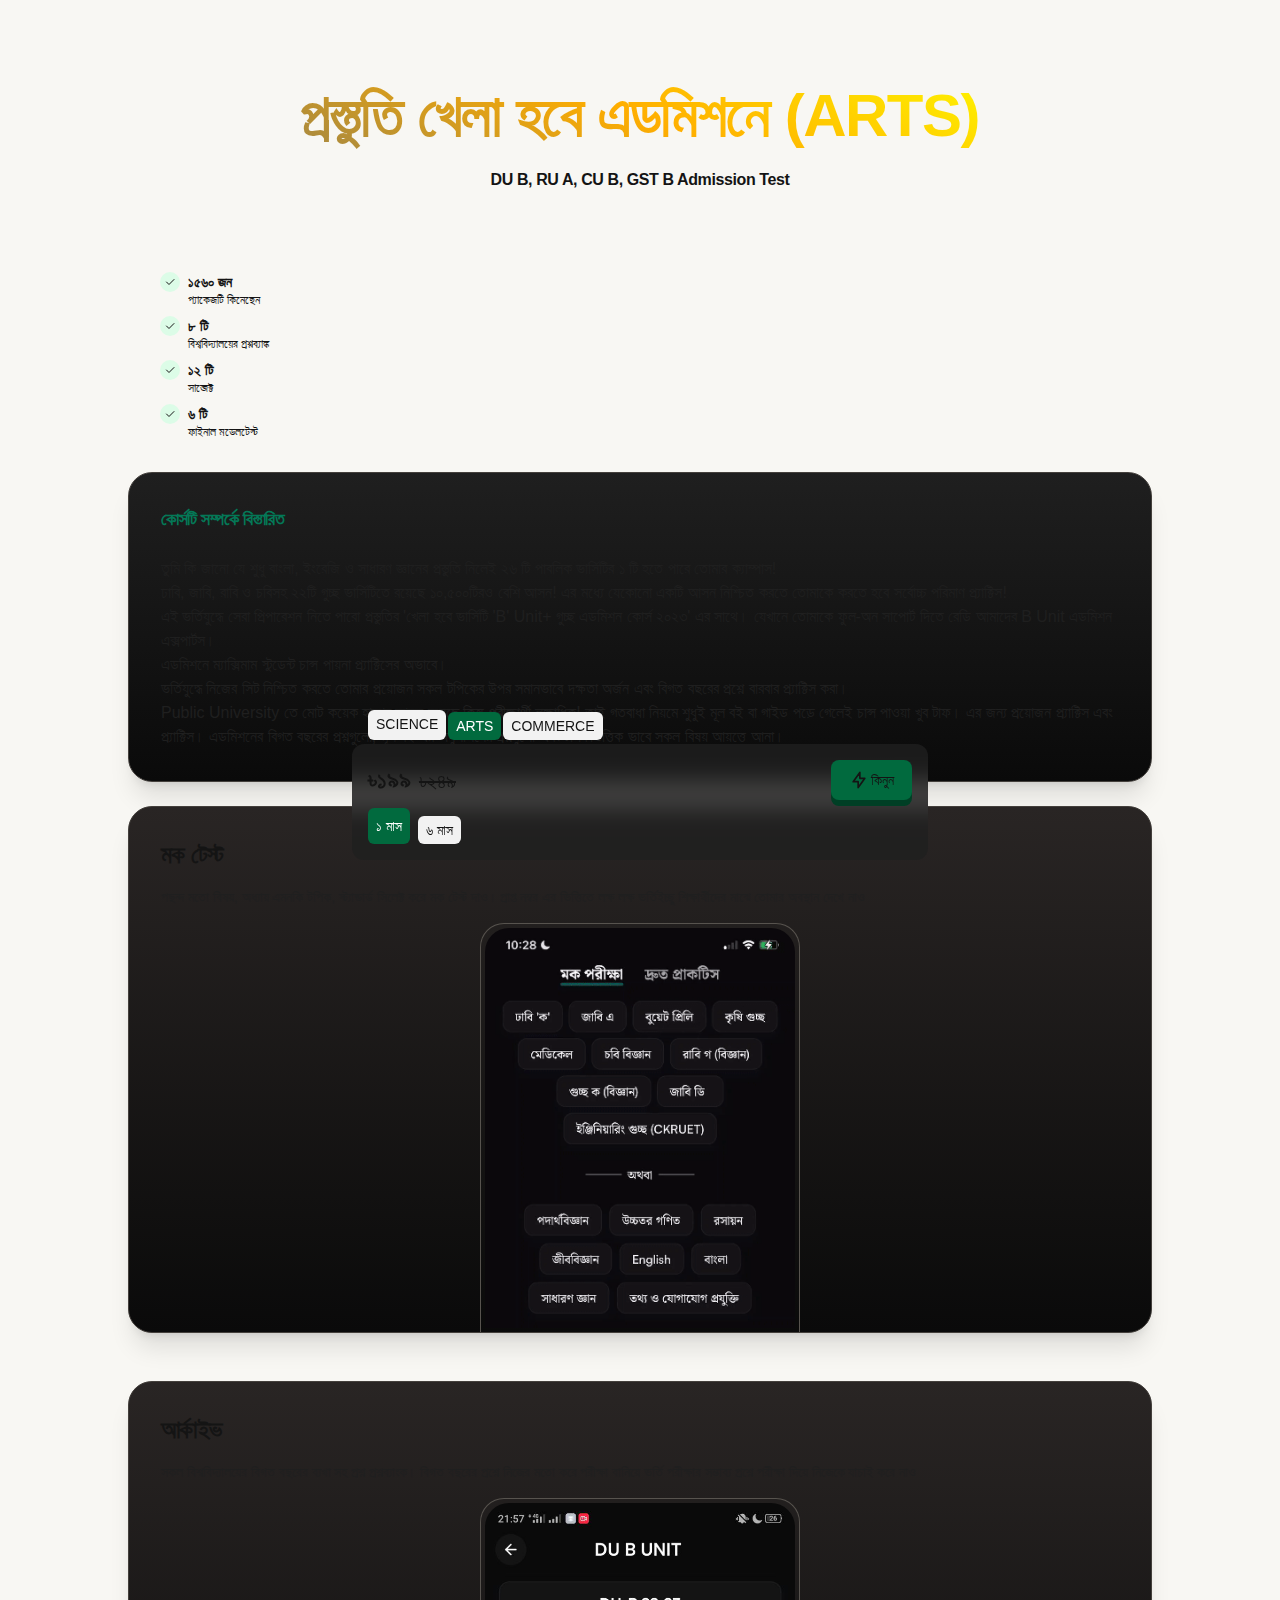
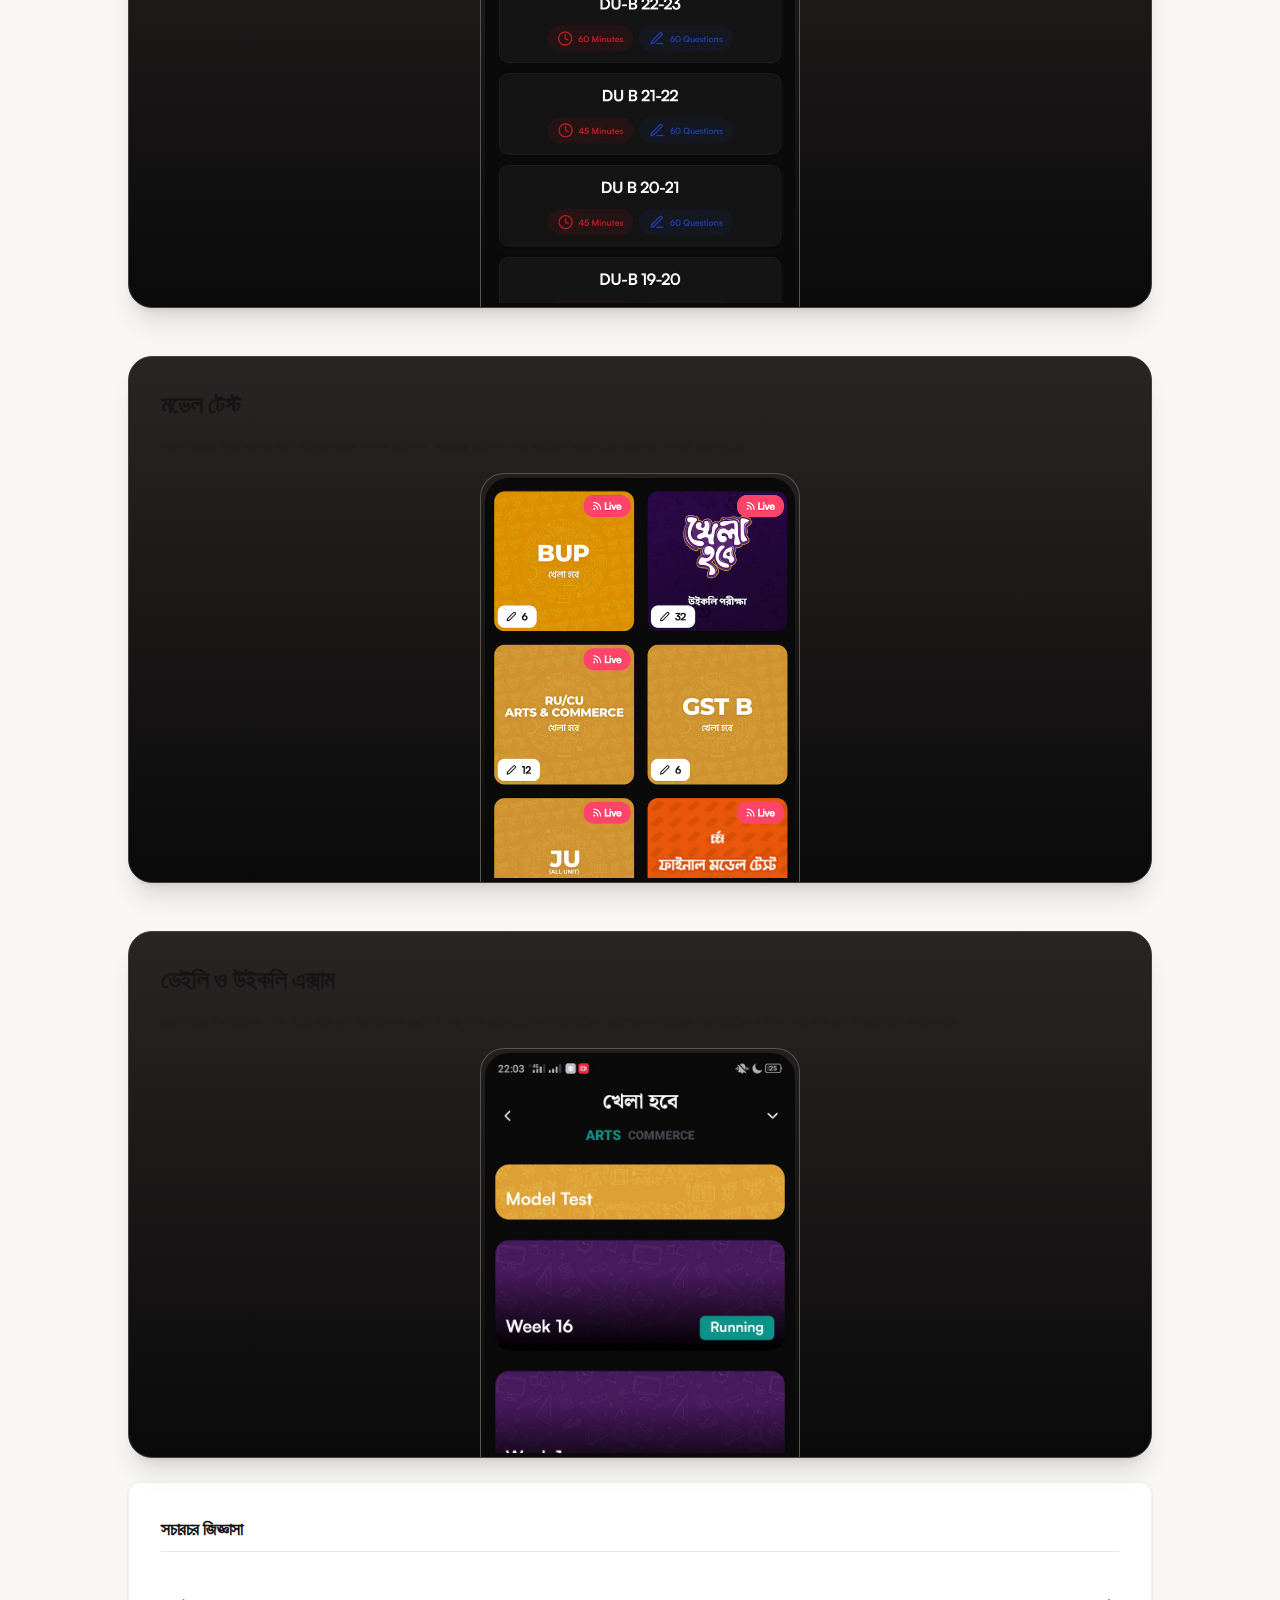
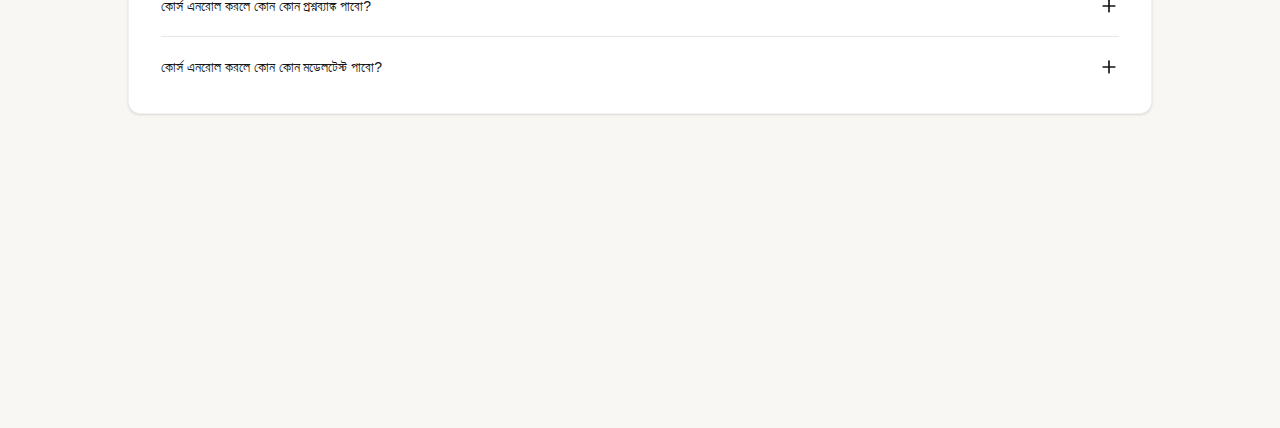
==== commit 92d55807: "Update index.html" ====
--- a/khela-hobe-arts/index.html
+++ b/khela-hobe-arts/index.html
@@ -1,10 +1,10 @@
-<!DOCTYPE html><html lang="en"><head><meta charset="utf-8"><meta name="viewport" content="width=device-width"><meta name="twitter:card" content="summary_large_image"><title>Arts Admission 2024 Question Bank University B unit Admission</title><meta name="robots" content="index,follow"><meta name="description" content="তুমি কি জানো যে শুধু বাংলা, ইংরেজি ও সাধারণ জ্ঞানের প্রস্তুতি নিলেই ২৬ টি পাবলিক ভার্সিটির ১ টি হতে পারে তোমার ক্যাম্পাস!  এজন্য আর্টসের ভর্তি যুদ্ধে প্রস্তুত হও।"><meta property="og:title" content="Arts Admission 2024 Question Bank University B unit Admission"><meta property="og:description" content="তুমি কি জানো যে শুধু বাংলা, ইংরেজি ও সাধারণ জ্ঞানের প্রস্তুতি নিলেই ২৬ টি পাবলিক ভার্সিটির ১ টি হতে পারে তোমার ক্যাম্পাস!  এজন্য আর্টসের ভর্তি যুদ্ধে প্রস্তুত হও।"><meta property="og:url" content="https://proshtuti.com/khela-hobe-arts"><meta property="og:type" content="website"><meta property="og:image" content="images/k6endhQfvfmc.jpg"><meta property="og:image:alt" content="Arts Admission 2024 Question Bank University B unit Admission"><meta property="og:image:width" content="630"><meta property="og:image:height" content="1200"><meta property="og:site_name" content="proshtuti-প্রস্তুতি"><link rel="canonical" href="https://proshtuti.com/khela-hobe-arts"><meta name="next-head-count" content="16"><script async="" src="js/sToCxhOfqxuu.js"></script><script>
+<!DOCTYPE html><html lang="en"><head><meta charset="utf-8"><meta name="viewport" content="width=device-width"><meta name="twitter:card" content="summary_large_image"><title>Arts Admission 2024 Question Bank University B unit Admission</title><meta name="robots" content="index,follow"><meta name="description" content="তুমি কি জানো যে শুধু বাংলা, ইংরেজি ও সাধারণ জ্ঞানের প্রস্তুতি নিলেই ২৬ টি পাবলিক ভার্সিটির ১ টি হতে পারে তোমার ক্যাম্পাস!  এজন্য আর্টসের ভর্তি যুদ্ধে প্রস্তুত হও।"><meta property="og:title" content="Arts Admission 2024 Question Bank University B unit Admission"><meta property="og:description" content="তুমি কি জানো যে শুধু বাংলা, ইংরেজি ও সাধারণ জ্ঞানের প্রস্তুতি নিলেই ২৬ টি পাবলিক ভার্সিটির ১ টি হতে পারে তোমার ক্যাম্পাস!  এজন্য আর্টসের ভর্তি যুদ্ধে প্রস্তুত হও।"><meta property="og:url" content="https://proshtuti.com/khela-hobe-arts"><meta property="og:type" content="website"><meta property="og:image" content=""><meta property="og:image:alt" content="Arts Admission 2024 Question Bank University B unit Admission"><meta property="og:image:width" content="630"><meta property="og:image:height" content="1200"><meta property="og:site_name" content="proshtuti-প্রস্তুতি"><link rel="canonical" href="https://proshtuti.com/khela-hobe-arts"><meta name="next-head-count" content="16"><script async="" src="js/sToCxhOfqxuu.js"></script><script>
             (function(w,d,s,l,i){w[l]=w[l]||[];w[l].push({'gtm.start':
             new Date().getTime(),event:'gtm.js'});var f=d.getElementsByTagName(s)[0],
             j=d.createElement(s),dl=l!='dataLayer'?'&l='+l:'';j.async=true;j.src=
             'https://www.googletagmanager.com/gtm.js?id='+i+dl;f.parentNode.insertBefore(j,f);
             })(window,document,'script','dataLayer','GTM-5MXSF9XB');
-          </script><link rel="preconnect" href="https://fonts.googleapis.com"><link rel="preconnect" href="https://fonts.gstatic.com"><meta charset="utf-8"><meta name="google-site-verification" content="a"><link rel="apple-touch-icon" sizes="180x180" href="https://proshtuti.com/img/apple-touch-icon.png"><link rel="icon" type="image/png" sizes="32x32" href="https://proshtuti.com/img/apple-touch-icon.png"><link rel="icon" type="image/png" sizes="16x16" href="images/Vcnm9EnrmNG0.png"><link rel="manifest" href="https://assets.proshtuti.com/favicons/site.webmanifest"><link rel="mask-icon" href="https://proshtuti.com/img/apple-touch-icon.png" color="#1d3557"><meta name="msapplication-TileColor" content="#da532c"><meta name="theme-color" content="#FFFFFF"><meta name="theme-color" media="(prefers-color-scheme: dark)" content="#000"><link rel="stylesheet" href="css/ot6lUhe8xKYm.css" crossorigin="anonymous"><script src="js/EVhPT9MbsOUc.js" strategy="beforeInteractive"></script><link rel="preconnect" href="https://fonts.gstatic.com" crossorigin=""><link rel="preload" href="/_next/static/css/AIMGXH03gzKV.css" as="style"><link rel="stylesheet" href="css/AIMGXH03gzKV.css" data-n-g=""><noscript data-n-css=""></noscript><script defer="" nomodule="" src="js/qXpeI1MqTkLt.js"></script><script src="js/8QWVDVhheX9U.js" defer=""></script><script src="js/6Fs5aYiBDf8C.js" defer=""></script><script src="js/QltggBv9i2Fg.js" defer=""></script><script src="js/qeUTnMuftVGL.js" defer=""></script><script src="js/0ayfbWW7DjKS.js" defer=""></script><script src="js/2W1tnQexJZwF.js" defer=""></script><script src="js/KIhS43dw50YY.js" defer=""></script><script src="js/JKXOL8NTveHq.js" defer=""></script><script src="js/iWf30B7fADvx.js" defer=""></script><script src="js/cuOzfMfpWO0C.js" defer=""></script><script src="js/NB6f80HYkA73.js" defer=""></script><script src="js/%5Bid%5D-a102b1dfd6572398.js" defer=""></script><script src="js/0NbZ4ZaIrGUn.js" defer=""></script><script src="js/oioeyDWfVpYi.js" defer=""></script><style data-href="https://fonts.googleapis.com/css2?family=Inter:wght@100;200;300;400;500;600;700;800&amp;family=Noto+Serif+Bengali:wght@100;200;300;400;500;600;700;800;900&amp;display=swap">@font-face{font-family:'Inter';font-style:normal;font-weight:100;font-display:swap;src:url(fonts/Fitrl0ug6pnN.woff) format('woff')}@font-face{font-family:'Inter';font-style:normal;font-weight:200;font-display:swap;src:url(fonts/1jWnYsaDsK7E.woff) format('woff')}@font-face{font-family:'Inter';font-style:normal;font-weight:300;font-display:swap;src:url(fonts/MXNuLZwCYw19.woff) format('woff')}@font-face{font-family:'Inter';font-style:normal;font-weight:400;font-display:swap;src:url(fonts/wTMpCjRzYGMu.woff) format('woff')}@font-face{font-family:'Inter';font-style:normal;font-weight:500;font-display:swap;src:url(fonts/bnaTACAyXSuT.woff) format('woff')}@font-face{font-family:'Inter';font-style:normal;font-weight:600;font-display:swap;src:url(fonts/XfLY8RJKlc0d.woff) format('woff')}@font-face{font-family:'Inter';font-style:normal;font-weight:700;font-display:swap;src:url(fonts/N7oJZYvxZBf7.woff) format('woff')}@font-face{font-family:'Inter';font-style:normal;font-weight:800;font-display:swap;src:url(fonts/Zfsffh1CGAjH.woff) format('woff')}@font-face{font-family:'Noto Serif Bengali';font-style:normal;font-weight:100;font-stretch:normal;font-display:swap;src:url(fonts/shJHPchoqZe2.woff) format('woff')}@font-face{font-family:'Noto Serif Bengali';font-style:normal;font-weight:200;font-stretch:normal;font-display:swap;src:url(fonts/d5EXsmjmVsmV.woff) format('woff')}@font-face{font-family:'Noto Serif Bengali';font-style:normal;font-weight:300;font-stretch:normal;font-display:swap;src:url(fonts/kz6EFOdH1CwT.woff) format('woff')}@font-face{font-family:'Noto Serif Bengali';font-style:normal;font-weight:400;font-stretch:normal;font-display:swap;src:url(fonts/QtRVi2tsg0o0.woff) format('woff')}@font-face{font-family:'Noto Serif Bengali';font-style:normal;font-weight:500;font-stretch:normal;font-display:swap;src:url(fonts/sYHxXJh4J7TS.woff) format('woff')}@font-face{font-family:'Noto Serif Bengali';font-style:normal;font-weight:600;font-stretch:normal;font-display:swap;src:url(fonts/oaK3OA5e6zjJ.woff) format('woff')}@font-face{font-family:'Noto Serif Bengali';font-style:normal;font-weight:700;font-stretch:normal;font-display:swap;src:url(fonts/VRr1rO5ykMoV.woff) format('woff')}@font-face{font-family:'Noto Serif Bengali';font-style:normal;font-weight:800;font-stretch:normal;font-display:swap;src:url(fonts/ajeQQKwHoeVG.woff) format('woff')}@font-face{font-family:'Noto Serif Bengali';font-style:normal;font-weight:900;font-stretch:normal;font-display:swap;src:url(fonts/DsYN3BdXFp3x.woff) format('woff')}@font-face{font-family:'Inter';font-style:normal;font-weight:100;font-display:swap;src:url(fonts/UQUjfH8lxLA1.woff2) format('woff2');unicode-range:U+0460-052F,U+1C80-1C88,U+20B4,U+2DE0-2DFF,U+A640-A69F,U+FE2E-FE2F}@font-face{font-family:'Inter';font-style:normal;font-weight:100;font-display:swap;src:url(fonts/gCOk3g4AkU2m.woff2) format('woff2');unicode-range:U+0301,U+0400-045F,U+0490-0491,U+04B0-04B1,U+2116}@font-face{font-family:'Inter';font-style:normal;font-weight:100;font-display:swap;src:url(fonts/od6SN6DcvA28.woff2) format('woff2');unicode-range:U+1F00-1FFF}@font-face{font-family:'Inter';font-style:normal;font-weight:100;font-display:swap;src:url(fonts/1wqhHsmab0Zz.woff2) format('woff2');unicode-range:U+0370-0377,U+037A-037F,U+0384-038A,U+038C,U+038E-03A1,U+03A3-03FF}@font-face{font-family:'Inter';font-style:normal;font-weight:100;font-display:swap;src:url(fonts/AXRCIJD5JXVx.woff2) format('woff2');unicode-range:U+0102-0103,U+0110-0111,U+0128-0129,U+0168-0169,U+01A0-01A1,U+01AF-01B0,U+0300-0301,U+0303-0304,U+0308-0309,U+0323,U+0329,U+1EA0-1EF9,U+20AB}@font-face{font-family:'Inter';font-style:normal;font-weight:100;font-display:swap;src:url(fonts/o37ghQstD1vL.woff2) format('woff2');unicode-range:U+0100-02AF,U+0304,U+0308,U+0329,U+1E00-1E9F,U+1EF2-1EFF,U+2020,U+20A0-20AB,U+20AD-20C0,U+2113,U+2C60-2C7F,U+A720-A7FF}@font-face{font-family:'Inter';font-style:normal;font-weight:100;font-display:swap;src:url(fonts/JAi3cHQyK2qA.woff2) format('woff2');unicode-range:U+0000-00FF,U+0131,U+0152-0153,U+02BB-02BC,U+02C6,U+02DA,U+02DC,U+0304,U+0308,U+0329,U+2000-206F,U+2074,U+20AC,U+2122,U+2191,U+2193,U+2212,U+2215,U+FEFF,U+FFFD}@font-face{font-family:'Inter';font-style:normal;font-weight:200;font-display:swap;src:url(fonts/UQUjfH8lxLA1.woff2) format('woff2');unicode-range:U+0460-052F,U+1C80-1C88,U+20B4,U+2DE0-2DFF,U+A640-A69F,U+FE2E-FE2F}@font-face{font-family:'Inter';font-style:normal;font-weight:200;font-display:swap;src:url(fonts/gCOk3g4AkU2m.woff2) format('woff2');unicode-range:U+0301,U+0400-045F,U+0490-0491,U+04B0-04B1,U+2116}@font-face{font-family:'Inter';font-style:normal;font-weight:200;font-display:swap;src:url(fonts/od6SN6DcvA28.woff2) format('woff2');unicode-range:U+1F00-1FFF}@font-face{font-family:'Inter';font-style:normal;font-weight:200;font-display:swap;src:url(fonts/1wqhHsmab0Zz.woff2) format('woff2');unicode-range:U+0370-0377,U+037A-037F,U+0384-038A,U+038C,U+038E-03A1,U+03A3-03FF}@font-face{font-family:'Inter';font-style:normal;font-weight:200;font-display:swap;src:url(fonts/AXRCIJD5JXVx.woff2) format('woff2');unicode-range:U+0102-0103,U+0110-0111,U+0128-0129,U+0168-0169,U+01A0-01A1,U+01AF-01B0,U+0300-0301,U+0303-0304,U+0308-0309,U+0323,U+0329,U+1EA0-1EF9,U+20AB}@font-face{font-family:'Inter';font-style:normal;font-weight:200;font-display:swap;src:url(fonts/o37ghQstD1vL.woff2) format('woff2');unicode-range:U+0100-02AF,U+0304,U+0308,U+0329,U+1E00-1E9F,U+1EF2-1EFF,U+2020,U+20A0-20AB,U+20AD-20C0,U+2113,U+2C60-2C7F,U+A720-A7FF}@font-face{font-family:'Inter';font-style:normal;font-weight:200;font-display:swap;src:url(fonts/JAi3cHQyK2qA.woff2) format('woff2');unicode-range:U+0000-00FF,U+0131,U+0152-0153,U+02BB-02BC,U+02C6,U+02DA,U+02DC,U+0304,U+0308,U+0329,U+2000-206F,U+2074,U+20AC,U+2122,U+2191,U+2193,U+2212,U+2215,U+FEFF,U+FFFD}@font-face{font-family:'Inter';font-style:normal;font-weight:300;font-display:swap;src:url(fonts/UQUjfH8lxLA1.woff2) format('woff2');unicode-range:U+0460-052F,U+1C80-1C88,U+20B4,U+2DE0-2DFF,U+A640-A69F,U+FE2E-FE2F}@font-face{font-family:'Inter';font-style:normal;font-weight:300;font-display:swap;src:url(fonts/gCOk3g4AkU2m.woff2) format('woff2');unicode-range:U+0301,U+0400-045F,U+0490-0491,U+04B0-04B1,U+2116}@font-face{font-family:'Inter';font-style:normal;font-weight:300;font-display:swap;src:url(fonts/od6SN6DcvA28.woff2) format('woff2');unicode-range:U+1F00-1FFF}@font-face{font-family:'Inter';font-style:normal;font-weight:300;font-display:swap;src:url(fonts/1wqhHsmab0Zz.woff2) format('woff2');unicode-range:U+0370-0377,U+037A-037F,U+0384-038A,U+038C,U+038E-03A1,U+03A3-03FF}@font-face{font-family:'Inter';font-style:normal;font-weight:300;font-display:swap;src:url(fonts/AXRCIJD5JXVx.woff2) format('woff2');unicode-range:U+0102-0103,U+0110-0111,U+0128-0129,U+0168-0169,U+01A0-01A1,U+01AF-01B0,U+0300-0301,U+0303-0304,U+0308-0309,U+0323,U+0329,U+1EA0-1EF9,U+20AB}@font-face{font-family:'Inter';font-style:normal;font-weight:300;font-display:swap;src:url(fonts/o37ghQstD1vL.woff2) format('woff2');unicode-range:U+0100-02AF,U+0304,U+0308,U+0329,U+1E00-1E9F,U+1EF2-1EFF,U+2020,U+20A0-20AB,U+20AD-20C0,U+2113,U+2C60-2C7F,U+A720-A7FF}@font-face{font-family:'Inter';font-style:normal;font-weight:300;font-display:swap;src:url(fonts/JAi3cHQyK2qA.woff2) format('woff2');unicode-range:U+0000-00FF,U+0131,U+0152-0153,U+02BB-02BC,U+02C6,U+02DA,U+02DC,U+0304,U+0308,U+0329,U+2000-206F,U+2074,U+20AC,U+2122,U+2191,U+2193,U+2212,U+2215,U+FEFF,U+FFFD}@font-face{font-family:'Inter';font-style:normal;font-weight:400;font-display:swap;src:url(fonts/UQUjfH8lxLA1.woff2) format('woff2');unicode-range:U+0460-052F,U+1C80-1C88,U+20B4,U+2DE0-2DFF,U+A640-A69F,U+FE2E-FE2F}@font-face{font-family:'Inter';font-style:normal;font-weight:400;font-display:swap;src:url(fonts/gCOk3g4AkU2m.woff2) format('woff2');unicode-range:U+0301,U+0400-045F,U+0490-0491,U+04B0-04B1,U+2116}@font-face{font-family:'Inter';font-style:normal;font-weight:400;font-display:swap;src:url(fonts/od6SN6DcvA28.woff2) format('woff2');unicode-range:U+1F00-1FFF}@font-face{font-family:'Inter';font-style:normal;font-weight:400;font-display:swap;src:url(fonts/1wqhHsmab0Zz.woff2) format('woff2');unicode-range:U+0370-0377,U+037A-037F,U+0384-038A,U+038C,U+038E-03A1,U+03A3-03FF}@font-face{font-family:'Inter';font-style:normal;font-weight:400;font-display:swap;src:url(fonts/AXRCIJD5JXVx.woff2) format('woff2');unicode-range:U+0102-0103,U+0110-0111,U+0128-0129,U+0168-0169,U+01A0-01A1,U+01AF-01B0,U+0300-0301,U+0303-0304,U+0308-0309,U+0323,U+0329,U+1EA0-1EF9,U+20AB}@font-face{font-family:'Inter';font-style:normal;font-weight:400;font-display:swap;src:url(fonts/o37ghQstD1vL.woff2) format('woff2');unicode-range:U+0100-02AF,U+0304,U+0308,U+0329,U+1E00-1E9F,U+1EF2-1EFF,U+2020,U+20A0-20AB,U+20AD-20C0,U+2113,U+2C60-2C7F,U+A720-A7FF}@font-face{font-family:'Inter';font-style:normal;font-weight:400;font-display:swap;src:url(fonts/JAi3cHQyK2qA.woff2) format('woff2');unicode-range:U+0000-00FF,U+0131,U+0152-0153,U+02BB-02BC,U+02C6,U+02DA,U+02DC,U+0304,U+0308,U+0329,U+2000-206F,U+2074,U+20AC,U+2122,U+2191,U+2193,U+2212,U+2215,U+FEFF,U+FFFD}@font-face{font-family:'Inter';font-style:normal;font-weight:500;font-display:swap;src:url(fonts/UQUjfH8lxLA1.woff2) format('woff2');unicode-range:U+0460-052F,U+1C80-1C88,U+20B4,U+2DE0-2DFF,U+A640-A69F,U+FE2E-FE2F}@font-face{font-family:'Inter';font-style:normal;font-weight:500;font-display:swap;src:url(fonts/gCOk3g4AkU2m.woff2) format('woff2');unicode-range:U+0301,U+0400-045F,U+0490-0491,U+04B0-04B1,U+2116}@font-face{font-family:'Inter';font-style:normal;font-weight:500;font-display:swap;src:url(fonts/od6SN6DcvA28.woff2) format('woff2');unicode-range:U+1F00-1FFF}@font-face{font-family:'Inter';font-style:normal;font-weight:500;font-display:swap;src:url(fonts/1wqhHsmab0Zz.woff2) format('woff2');unicode-range:U+0370-0377,U+037A-037F,U+0384-038A,U+038C,U+038E-03A1,U+03A3-03FF}@font-face{font-family:'Inter';font-style:normal;font-weight:500;font-display:swap;src:url(fonts/AXRCIJD5JXVx.woff2) format('woff2');unicode-range:U+0102-0103,U+0110-0111,U+0128-0129,U+0168-0169,U+01A0-01A1,U+01AF-01B0,U+0300-0301,U+0303-0304,U+0308-0309,U+0323,U+0329,U+1EA0-1EF9,U+20AB}@font-face{font-family:'Inter';font-style:normal;font-weight:500;font-display:swap;src:url(fonts/o37ghQstD1vL.woff2) format('woff2');unicode-range:U+0100-02AF,U+0304,U+0308,U+0329,U+1E00-1E9F,U+1EF2-1EFF,U+2020,U+20A0-20AB,U+20AD-20C0,U+2113,U+2C60-2C7F,U+A720-A7FF}@font-face{font-family:'Inter';font-style:normal;font-weight:500;font-display:swap;src:url(fonts/JAi3cHQyK2qA.woff2) format('woff2');unicode-range:U+0000-00FF,U+0131,U+0152-0153,U+02BB-02BC,U+02C6,U+02DA,U+02DC,U+0304,U+0308,U+0329,U+2000-206F,U+2074,U+20AC,U+2122,U+2191,U+2193,U+2212,U+2215,U+FEFF,U+FFFD}@font-face{font-family:'Inter';font-style:normal;font-weight:600;font-display:swap;src:url(fonts/UQUjfH8lxLA1.woff2) format('woff2');unicode-range:U+0460-052F,U+1C80-1C88,U+20B4,U+2DE0-2DFF,U+A640-A69F,U+FE2E-FE2F}@font-face{font-family:'Inter';font-style:normal;font-weight:600;font-display:swap;src:url(fonts/gCOk3g4AkU2m.woff2) format('woff2');unicode-range:U+0301,U+0400-045F,U+0490-0491,U+04B0-04B1,U+2116}@font-face{font-family:'Inter';font-style:normal;font-weight:600;font-display:swap;src:url(fonts/od6SN6DcvA28.woff2) format('woff2');unicode-range:U+1F00-1FFF}@font-face{font-family:'Inter';font-style:normal;font-weight:600;font-display:swap;src:url(fonts/1wqhHsmab0Zz.woff2) format('woff2');unicode-range:U+0370-0377,U+037A-037F,U+0384-038A,U+038C,U+038E-03A1,U+03A3-03FF}@font-face{font-family:'Inter';font-style:normal;font-weight:600;font-display:swap;src:url(fonts/AXRCIJD5JXVx.woff2) format('woff2');unicode-range:U+0102-0103,U+0110-0111,U+0128-0129,U+0168-0169,U+01A0-01A1,U+01AF-01B0,U+0300-0301,U+0303-0304,U+0308-0309,U+0323,U+0329,U+1EA0-1EF9,U+20AB}@font-face{font-family:'Inter';font-style:normal;font-weight:600;font-display:swap;src:url(fonts/o37ghQstD1vL.woff2) format('woff2');unicode-range:U+0100-02AF,U+0304,U+0308,U+0329,U+1E00-1E9F,U+1EF2-1EFF,U+2020,U+20A0-20AB,U+20AD-20C0,U+2113,U+2C60-2C7F,U+A720-A7FF}@font-face{font-family:'Inter';font-style:normal;font-weight:600;font-display:swap;src:url(fonts/JAi3cHQyK2qA.woff2) format('woff2');unicode-range:U+0000-00FF,U+0131,U+0152-0153,U+02BB-02BC,U+02C6,U+02DA,U+02DC,U+0304,U+0308,U+0329,U+2000-206F,U+2074,U+20AC,U+2122,U+2191,U+2193,U+2212,U+2215,U+FEFF,U+FFFD}@font-face{font-family:'Inter';font-style:normal;font-weight:700;font-display:swap;src:url(fonts/UQUjfH8lxLA1.woff2) format('woff2');unicode-range:U+0460-052F,U+1C80-1C88,U+20B4,U+2DE0-2DFF,U+A640-A69F,U+FE2E-FE2F}@font-face{font-family:'Inter';font-style:normal;font-weight:700;font-display:swap;src:url(fonts/gCOk3g4AkU2m.woff2) format('woff2');unicode-range:U+0301,U+0400-045F,U+0490-0491,U+04B0-04B1,U+2116}@font-face{font-family:'Inter';font-style:normal;font-weight:700;font-display:swap;src:url(fonts/od6SN6DcvA28.woff2) format('woff2');unicode-range:U+1F00-1FFF}@font-face{font-family:'Inter';font-style:normal;font-weight:700;font-display:swap;src:url(fonts/1wqhHsmab0Zz.woff2) format('woff2');unicode-range:U+0370-0377,U+037A-037F,U+0384-038A,U+038C,U+038E-03A1,U+03A3-03FF}@font-face{font-family:'Inter';font-style:normal;font-weight:700;font-display:swap;src:url(fonts/AXRCIJD5JXVx.woff2) format('woff2');unicode-range:U+0102-0103,U+0110-0111,U+0128-0129,U+0168-0169,U+01A0-01A1,U+01AF-01B0,U+0300-0301,U+0303-0304,U+0308-0309,U+0323,U+0329,U+1EA0-1EF9,U+20AB}@font-face{font-family:'Inter';font-style:normal;font-weight:700;font-display:swap;src:url(fonts/o37ghQstD1vL.woff2) format('woff2');unicode-range:U+0100-02AF,U+0304,U+0308,U+0329,U+1E00-1E9F,U+1EF2-1EFF,U+2020,U+20A0-20AB,U+20AD-20C0,U+2113,U+2C60-2C7F,U+A720-A7FF}@font-face{font-family:'Inter';font-style:normal;font-weight:700;font-display:swap;src:url(fonts/JAi3cHQyK2qA.woff2) format('woff2');unicode-range:U+0000-00FF,U+0131,U+0152-0153,U+02BB-02BC,U+02C6,U+02DA,U+02DC,U+0304,U+0308,U+0329,U+2000-206F,U+2074,U+20AC,U+2122,U+2191,U+2193,U+2212,U+2215,U+FEFF,U+FFFD}@font-face{font-family:'Inter';font-style:normal;font-weight:800;font-display:swap;src:url(fonts/UQUjfH8lxLA1.woff2) format('woff2');unicode-range:U+0460-052F,U+1C80-1C88,U+20B4,U+2DE0-2DFF,U+A640-A69F,U+FE2E-FE2F}@font-face{font-family:'Inter';font-style:normal;font-weight:800;font-display:swap;src:url(fonts/gCOk3g4AkU2m.woff2) format('woff2');unicode-range:U+0301,U+0400-045F,U+0490-0491,U+04B0-04B1,U+2116}@font-face{font-family:'Inter';font-style:normal;font-weight:800;font-display:swap;src:url(fonts/od6SN6DcvA28.woff2) format('woff2');unicode-range:U+1F00-1FFF}@font-face{font-family:'Inter';font-style:normal;font-weight:800;font-display:swap;src:url(fonts/1wqhHsmab0Zz.woff2) format('woff2');unicode-range:U+0370-0377,U+037A-037F,U+0384-038A,U+038C,U+038E-03A1,U+03A3-03FF}@font-face{font-family:'Inter';font-style:normal;font-weight:800;font-display:swap;src:url(fonts/AXRCIJD5JXVx.woff2) format('woff2');unicode-range:U+0102-0103,U+0110-0111,U+0128-0129,U+0168-0169,U+01A0-01A1,U+01AF-01B0,U+0300-0301,U+0303-0304,U+0308-0309,U+0323,U+0329,U+1EA0-1EF9,U+20AB}@font-face{font-family:'Inter';font-style:normal;font-weight:800;font-display:swap;src:url(fonts/o37ghQstD1vL.woff2) format('woff2');unicode-range:U+0100-02AF,U+0304,U+0308,U+0329,U+1E00-1E9F,U+1EF2-1EFF,U+2020,U+20A0-20AB,U+20AD-20C0,U+2113,U+2C60-2C7F,U+A720-A7FF}@font-face{font-family:'Inter';font-style:normal;font-weight:800;font-display:swap;src:url(fonts/JAi3cHQyK2qA.woff2) format('woff2');unicode-range:U+0000-00FF,U+0131,U+0152-0153,U+02BB-02BC,U+02C6,U+02DA,U+02DC,U+0304,U+0308,U+0329,U+2000-206F,U+2074,U+20AC,U+2122,U+2191,U+2193,U+2212,U+2215,U+FEFF,U+FFFD}@font-face{font-family:'Noto Serif Bengali';font-style:normal;font-weight:100;font-stretch:100%;font-display:swap;src:url(fonts/rvwhCxlr0200.woff2) format('woff2');unicode-range:U+0951-0952,U+0964-0965,U+0980-09FE,U+1CD0,U+1CD2,U+1CD5-1CD6,U+1CD8,U+1CE1,U+1CEA,U+1CED,U+1CF2,U+1CF5-1CF7,U+200C-200D,U+20B9,U+25CC,U+A8F1}@font-face{font-family:'Noto Serif Bengali';font-style:normal;font-weight:100;font-stretch:100%;font-display:swap;src:url(fonts/GfqWY5UfjzL6.woff2) format('woff2');unicode-range:U+0100-02AF,U+0304,U+0308,U+0329,U+1E00-1E9F,U+1EF2-1EFF,U+2020,U+20A0-20AB,U+20AD-20C0,U+2113,U+2C60-2C7F,U+A720-A7FF}@font-face{font-family:'Noto Serif Bengali';font-style:normal;font-weight:100;font-stretch:100%;font-display:swap;src:url(fonts/SJX4v8h6AaRj.woff2) format('woff2');unicode-range:U+0000-00FF,U+0131,U+0152-0153,U+02BB-02BC,U+02C6,U+02DA,U+02DC,U+0304,U+0308,U+0329,U+2000-206F,U+2074,U+20AC,U+2122,U+2191,U+2193,U+2212,U+2215,U+FEFF,U+FFFD}@font-face{font-family:'Noto Serif Bengali';font-style:normal;font-weight:200;font-stretch:100%;font-display:swap;src:url(fonts/rvwhCxlr0200.woff2) format('woff2');unicode-range:U+0951-0952,U+0964-0965,U+0980-09FE,U+1CD0,U+1CD2,U+1CD5-1CD6,U+1CD8,U+1CE1,U+1CEA,U+1CED,U+1CF2,U+1CF5-1CF7,U+200C-200D,U+20B9,U+25CC,U+A8F1}@font-face{font-family:'Noto Serif Bengali';font-style:normal;font-weight:200;font-stretch:100%;font-display:swap;src:url(fonts/GfqWY5UfjzL6.woff2) format('woff2');unicode-range:U+0100-02AF,U+0304,U+0308,U+0329,U+1E00-1E9F,U+1EF2-1EFF,U+2020,U+20A0-20AB,U+20AD-20C0,U+2113,U+2C60-2C7F,U+A720-A7FF}@font-face{font-family:'Noto Serif Bengali';font-style:normal;font-weight:200;font-stretch:100%;font-display:swap;src:url(fonts/SJX4v8h6AaRj.woff2) format('woff2');unicode-range:U+0000-00FF,U+0131,U+0152-0153,U+02BB-02BC,U+02C6,U+02DA,U+02DC,U+0304,U+0308,U+0329,U+2000-206F,U+2074,U+20AC,U+2122,U+2191,U+2193,U+2212,U+2215,U+FEFF,U+FFFD}@font-face{font-family:'Noto Serif Bengali';font-style:normal;font-weight:300;font-stretch:100%;font-display:swap;src:url(fonts/rvwhCxlr0200.woff2) format('woff2');unicode-range:U+0951-0952,U+0964-0965,U+0980-09FE,U+1CD0,U+1CD2,U+1CD5-1CD6,U+1CD8,U+1CE1,U+1CEA,U+1CED,U+1CF2,U+1CF5-1CF7,U+200C-200D,U+20B9,U+25CC,U+A8F1}@font-face{font-family:'Noto Serif Bengali';font-style:normal;font-weight:300;font-stretch:100%;font-display:swap;src:url(fonts/GfqWY5UfjzL6.woff2) format('woff2');unicode-range:U+0100-02AF,U+0304,U+0308,U+0329,U+1E00-1E9F,U+1EF2-1EFF,U+2020,U+20A0-20AB,U+20AD-20C0,U+2113,U+2C60-2C7F,U+A720-A7FF}@font-face{font-family:'Noto Serif Bengali';font-style:normal;font-weight:300;font-stretch:100%;font-display:swap;src:url(fonts/SJX4v8h6AaRj.woff2) format('woff2');unicode-range:U+0000-00FF,U+0131,U+0152-0153,U+02BB-02BC,U+02C6,U+02DA,U+02DC,U+0304,U+0308,U+0329,U+2000-206F,U+2074,U+20AC,U+2122,U+2191,U+2193,U+2212,U+2215,U+FEFF,U+FFFD}@font-face{font-family:'Noto Serif Bengali';font-style:normal;font-weight:400;font-stretch:100%;font-display:swap;src:url(fonts/rvwhCxlr0200.woff2) format('woff2');unicode-range:U+0951-0952,U+0964-0965,U+0980-09FE,U+1CD0,U+1CD2,U+1CD5-1CD6,U+1CD8,U+1CE1,U+1CEA,U+1CED,U+1CF2,U+1CF5-1CF7,U+200C-200D,U+20B9,U+25CC,U+A8F1}@font-face{font-family:'Noto Serif Bengali';font-style:normal;font-weight:400;font-stretch:100%;font-display:swap;src:url(fonts/GfqWY5UfjzL6.woff2) format('woff2');unicode-range:U+0100-02AF,U+0304,U+0308,U+0329,U+1E00-1E9F,U+1EF2-1EFF,U+2020,U+20A0-20AB,U+20AD-20C0,U+2113,U+2C60-2C7F,U+A720-A7FF}@font-face{font-family:'Noto Serif Bengali';font-style:normal;font-weight:400;font-stretch:100%;font-display:swap;src:url(fonts/SJX4v8h6AaRj.woff2) format('woff2');unicode-range:U+0000-00FF,U+0131,U+0152-0153,U+02BB-02BC,U+02C6,U+02DA,U+02DC,U+0304,U+0308,U+0329,U+2000-206F,U+2074,U+20AC,U+2122,U+2191,U+2193,U+2212,U+2215,U+FEFF,U+FFFD}@font-face{font-family:'Noto Serif Bengali';font-style:normal;font-weight:500;font-stretch:100%;font-display:swap;src:url(fonts/rvwhCxlr0200.woff2) format('woff2');unicode-range:U+0951-0952,U+0964-0965,U+0980-09FE,U+1CD0,U+1CD2,U+1CD5-1CD6,U+1CD8,U+1CE1,U+1CEA,U+1CED,U+1CF2,U+1CF5-1CF7,U+200C-200D,U+20B9,U+25CC,U+A8F1}@font-face{font-family:'Noto Serif Bengali';font-style:normal;font-weight:500;font-stretch:100%;font-display:swap;src:url(fonts/GfqWY5UfjzL6.woff2) format('woff2');unicode-range:U+0100-02AF,U+0304,U+0308,U+0329,U+1E00-1E9F,U+1EF2-1EFF,U+2020,U+20A0-20AB,U+20AD-20C0,U+2113,U+2C60-2C7F,U+A720-A7FF}@font-face{font-family:'Noto Serif Bengali';font-style:normal;font-weight:500;font-stretch:100%;font-display:swap;src:url(fonts/SJX4v8h6AaRj.woff2) format('woff2');unicode-range:U+0000-00FF,U+0131,U+0152-0153,U+02BB-02BC,U+02C6,U+02DA,U+02DC,U+0304,U+0308,U+0329,U+2000-206F,U+2074,U+20AC,U+2122,U+2191,U+2193,U+2212,U+2215,U+FEFF,U+FFFD}@font-face{font-family:'Noto Serif Bengali';font-style:normal;font-weight:600;font-stretch:100%;font-display:swap;src:url(fonts/rvwhCxlr0200.woff2) format('woff2');unicode-range:U+0951-0952,U+0964-0965,U+0980-09FE,U+1CD0,U+1CD2,U+1CD5-1CD6,U+1CD8,U+1CE1,U+1CEA,U+1CED,U+1CF2,U+1CF5-1CF7,U+200C-200D,U+20B9,U+25CC,U+A8F1}@font-face{font-family:'Noto Serif Bengali';font-style:normal;font-weight:600;font-stretch:100%;font-display:swap;src:url(fonts/GfqWY5UfjzL6.woff2) format('woff2');unicode-range:U+0100-02AF,U+0304,U+0308,U+0329,U+1E00-1E9F,U+1EF2-1EFF,U+2020,U+20A0-20AB,U+20AD-20C0,U+2113,U+2C60-2C7F,U+A720-A7FF}@font-face{font-family:'Noto Serif Bengali';font-style:normal;font-weight:600;font-stretch:100%;font-display:swap;src:url(fonts/SJX4v8h6AaRj.woff2) format('woff2');unicode-range:U+0000-00FF,U+0131,U+0152-0153,U+02BB-02BC,U+02C6,U+02DA,U+02DC,U+0304,U+0308,U+0329,U+2000-206F,U+2074,U+20AC,U+2122,U+2191,U+2193,U+2212,U+2215,U+FEFF,U+FFFD}@font-face{font-family:'Noto Serif Bengali';font-style:normal;font-weight:700;font-stretch:100%;font-display:swap;src:url(fonts/rvwhCxlr0200.woff2) format('woff2');unicode-range:U+0951-0952,U+0964-0965,U+0980-09FE,U+1CD0,U+1CD2,U+1CD5-1CD6,U+1CD8,U+1CE1,U+1CEA,U+1CED,U+1CF2,U+1CF5-1CF7,U+200C-200D,U+20B9,U+25CC,U+A8F1}@font-face{font-family:'Noto Serif Bengali';font-style:normal;font-weight:700;font-stretch:100%;font-display:swap;src:url(fonts/GfqWY5UfjzL6.woff2) format('woff2');unicode-range:U+0100-02AF,U+0304,U+0308,U+0329,U+1E00-1E9F,U+1EF2-1EFF,U+2020,U+20A0-20AB,U+20AD-20C0,U+2113,U+2C60-2C7F,U+A720-A7FF}@font-face{font-family:'Noto Serif Bengali';font-style:normal;font-weight:700;font-stretch:100%;font-display:swap;src:url(fonts/SJX4v8h6AaRj.woff2) format('woff2');unicode-range:U+0000-00FF,U+0131,U+0152-0153,U+02BB-02BC,U+02C6,U+02DA,U+02DC,U+0304,U+0308,U+0329,U+2000-206F,U+2074,U+20AC,U+2122,U+2191,U+2193,U+2212,U+2215,U+FEFF,U+FFFD}@font-face{font-family:'Noto Serif Bengali';font-style:normal;font-weight:800;font-stretch:100%;font-display:swap;src:url(fonts/rvwhCxlr0200.woff2) format('woff2');unicode-range:U+0951-0952,U+0964-0965,U+0980-09FE,U+1CD0,U+1CD2,U+1CD5-1CD6,U+1CD8,U+1CE1,U+1CEA,U+1CED,U+1CF2,U+1CF5-1CF7,U+200C-200D,U+20B9,U+25CC,U+A8F1}@font-face{font-family:'Noto Serif Bengali';font-style:normal;font-weight:800;font-stretch:100%;font-display:swap;src:url(fonts/GfqWY5UfjzL6.woff2) format('woff2');unicode-range:U+0100-02AF,U+0304,U+0308,U+0329,U+1E00-1E9F,U+1EF2-1EFF,U+2020,U+20A0-20AB,U+20AD-20C0,U+2113,U+2C60-2C7F,U+A720-A7FF}@font-face{font-family:'Noto Serif Bengali';font-style:normal;font-weight:800;font-stretch:100%;font-display:swap;src:url(fonts/SJX4v8h6AaRj.woff2) format('woff2');unicode-range:U+0000-00FF,U+0131,U+0152-0153,U+02BB-02BC,U+02C6,U+02DA,U+02DC,U+0304,U+0308,U+0329,U+2000-206F,U+2074,U+20AC,U+2122,U+2191,U+2193,U+2212,U+2215,U+FEFF,U+FFFD}@font-face{font-family:'Noto Serif Bengali';font-style:normal;font-weight:900;font-stretch:100%;font-display:swap;src:url(fonts/rvwhCxlr0200.woff2) format('woff2');unicode-range:U+0951-0952,U+0964-0965,U+0980-09FE,U+1CD0,U+1CD2,U+1CD5-1CD6,U+1CD8,U+1CE1,U+1CEA,U+1CED,U+1CF2,U+1CF5-1CF7,U+200C-200D,U+20B9,U+25CC,U+A8F1}@font-face{font-family:'Noto Serif Bengali';font-style:normal;font-weight:900;font-stretch:100%;font-display:swap;src:url(fonts/GfqWY5UfjzL6.woff2) format('woff2');unicode-range:U+0100-02AF,U+0304,U+0308,U+0329,U+1E00-1E9F,U+1EF2-1EFF,U+2020,U+20A0-20AB,U+20AD-20C0,U+2113,U+2C60-2C7F,U+A720-A7FF}@font-face{font-family:'Noto Serif Bengali';font-style:normal;font-weight:900;font-stretch:100%;font-display:swap;src:url(fonts/SJX4v8h6AaRj.woff2) format('woff2');unicode-range:U+0000-00FF,U+0131,U+0152-0153,U+02BB-02BC,U+02C6,U+02DA,U+02DC,U+0304,U+0308,U+0329,U+2000-206F,U+2074,U+20AC,U+2122,U+2191,U+2193,U+2212,U+2215,U+FEFF,U+FFFD}</style></head><body><noscript><iframe src="https://www.googletagmanager.com/ns.html?id=GTM-5MXSF9XB" height="0" width="0" style="display:none;visibility:hidden"></iframe></noscript><div id="__next"><div class="bg-brand-extralight dark:bg-gradient-to-b dark:from-gray-900 dark:to-alpha-800"><div class="max-w-5xl mx-auto pt-12 md:pt-20"><div class="space-y-0 md:space-y-6"><div class="space-y-2 md:space-y-4 text-center px-4 pb-6"><h1 style="line-height:1.2;background-image:linear-gradient(205deg, #fffc00 8.55094%, #ffae00 50%, #727267 107.012%);background-clip:text;-webkit-background-clip:text;-webkit-text-fill-color:transparent;-moz-background-clip:text;-moz-text-fill-color:transparent" class="text-4xl md:text-6xl font-black">প্রস্তুতি খেলা হবে এডমিশনে (ARTS)</h1><h3 class="">DU B, RU A, CU B, GST B Admission Test</h3></div><div class="md:hidden flex md:flex-row flex-col md:items-center md:rounded-2xl bg-gradient-to-b to-gray-700 from-gray-900 shadow-md overflow-hidden"><div class="relative"><button class="p-4 backdrop-blur-md bg-gray-400/30 hover:bg-gray-400/50 rounded-full absolute top-1/2 left-1/2 transform -translate-x-1/2 -translate-y-1/2"><svg stroke="currentColor" fill="none" stroke-width="2" viewBox="0 0 24 24" stroke-linecap="round" stroke-linejoin="round" class="h-6 w-6" height="1em" width="1em" xmlns="http://www.w3.org/2000/svg"><path stroke="none" d="M0 0h24v24H0z" fill="none"></path><path d="M7 4v16l13 -8z"></path></svg></button><img class="rounded-t-3xl md:rounded-l-2xl md:rounded-t-none object-cover w-full h-auto aspect-[16/9]" src="images/k6endhQfvfmc.jpg" alt="Arts Admission 2024 Question Bank University B unit Admission"></div><div class="flex flex-col justify-between"><div class="p-8 space-y-2 "><div class="flex justify-start space-x-2"><div class="bg-green-100 dark:bg-alpha-500 p-1 rounded-full h-5 w-5"><svg stroke="currentColor" fill="none" stroke-width="2" viewBox="0 0 24 24" stroke-linecap="round" stroke-linejoin="round" class="h-3 w-3" height="1em" width="1em" xmlns="http://www.w3.org/2000/svg"><path stroke="none" d="M0 0h24v24H0z" fill="none"></path><path d="M5 12l5 5l10 -10"></path></svg></div><div><h4 class="text-sm font-semibold">১৫৬০ জন</h4><h5 class="text-xs font-normal">প্যাকেজটি কিনেছেন </h5></div></div><div class="flex justify-start space-x-2"><div class="bg-green-100 dark:bg-alpha-500 p-1 rounded-full h-5 w-5"><svg stroke="currentColor" fill="none" stroke-width="2" viewBox="0 0 24 24" stroke-linecap="round" stroke-linejoin="round" class="h-3 w-3" height="1em" width="1em" xmlns="http://www.w3.org/2000/svg"><path stroke="none" d="M0 0h24v24H0z" fill="none"></path><path d="M5 12l5 5l10 -10"></path></svg></div><div><h4 class="text-sm font-semibold">৮ টি </h4><h5 class="text-xs font-normal">বিশ্ববিদ্যালয়ের প্রশ্নব্যাঙ্ক</h5></div></div><div class="flex justify-start space-x-2"><div class="bg-green-100 dark:bg-alpha-500 p-1 rounded-full h-5 w-5"><svg stroke="currentColor" fill="none" stroke-width="2" viewBox="0 0 24 24" stroke-linecap="round" stroke-linejoin="round" class="h-3 w-3" height="1em" width="1em" xmlns="http://www.w3.org/2000/svg"><path stroke="none" d="M0 0h24v24H0z" fill="none"></path><path d="M5 12l5 5l10 -10"></path></svg></div><div><h4 class="text-sm font-semibold">১২ টি</h4><h5 class="text-xs font-normal">সাব্জেক্ট</h5></div></div><div class="flex justify-start space-x-2"><div class="bg-green-100 dark:bg-alpha-500 p-1 rounded-full h-5 w-5"><svg stroke="currentColor" fill="none" stroke-width="2" viewBox="0 0 24 24" stroke-linecap="round" stroke-linejoin="round" class="h-3 w-3" height="1em" width="1em" xmlns="http://www.w3.org/2000/svg"><path stroke="none" d="M0 0h24v24H0z" fill="none"></path><path d="M5 12l5 5l10 -10"></path></svg></div><div><h4 class="text-sm font-semibold">৬ টি</h4><h5 class="text-xs font-normal">ফাইনাল মডেলটেস্ট</h5></div></div></div></div></div><div class="bg-gradient-to-b from-gray-700 to-gray-900 md:rounded-3xl md:col-span-2 flex flex-col shadow-xl md:border border-stone-700 max-w-full overflow-hidden p-8 !mb-6"><h2><span style="color: rgb(4, 120, 87)"><strong>কোর্সটি সম্পর্কে বিস্তারিত</strong></span></h2><p style="text-align: start"><br>তুমি কি জানো যে শুধু বাংলা, ইংরেজি ও সাধারণ জ্ঞানের প্রস্তুতি নিলেই ২৬ টি পাবলিক ভার্সিটির ১ টি হতে পারে তোমার ক্যাম্পাস!</p><p></p><p>ঢাবি, জাবি, রাবি ও চবিসহ ২২টি গুচ্ছ ভার্সিটিতে রয়েছে ১০,৫০০টিরও বেশি আসন! এর মধ্যে যেকোনো একটি আসন নিশ্চিত করতে তোমাকে করতে হবে সর্বোচ্চ পরিমাণ প্র‍্যাক্টিস!</p><p>এই ভর্তিযুদ্ধে সেরা প্রিপারেশন নিতে পারো প্রস্তুতির 'খেলা হবে ভার্সিটি 'B' Unit+ গুচ্ছ এডমিশন কোর্স ২০২৩' এর সাথে। যেখানে তোমাকে ফুল-অন সাপোর্ট দিতে রেডি আমাদের B Unit এডমিশন এক্সপার্টস।</p><p>এডমিশনে ম্যাক্সিমাম স্টুডেন্ট চান্স পায়না প্র‍্যাক্টিসের অভাবে।</p><p>ভর্তিযুদ্ধে নিজের সিট নিশ্চিত করতে তোমার প্রয়োজন সকল টপিকের উপর সমানভাবে দক্ষতা অর্জন এবং বিগত বছরের প্রশ্নে বারবার প্র‍্যাক্টিস করা।</p><p></p><p>Public University তে মোট কয়েক হাজার আসন রয়েছে কিন্তু পরীক্ষার্থী লক্ষাধিক! তাই গতবাধা নিয়মে শুধুই মূল বই বা গাইড পড়ে গেলেই চান্স পাওয়া খুব টাফ। এর জন্য প্রয়োজন প্র‍্যাক্টিস এবং প্র‍্যাক্টিস। এডমিশনের বিগত বছরের প্রশ্নগুলো, মূল বই এর অনুশীলনের প্রশ্নগুলো এবং টপিকভিত্তিক ভাবে সকল বিষয় আয়ত্তে আনা।</p></div><div class="grid md:grid-cols-2 gap-0.5 md:gap-6"><div class="bg-stone-900 md:bg-gradient-to-b from-stone-800 to-gray-900 md:rounded-3xl md:col-span-2 flex flex-col shadow-xl md:border border-stone-700 max-w-full overflow-hidden px-8 pt-8 space-y-4 md:!mb-6"><h1>মক টেস্ট</h1><p class="text-sm font-normal">পছন্দ মতো বিষয়, অধ্যায় এমনকি টপিক, স্ট্যান্ডার্ড সিলেক্ট করে মক টেস্ট দাও। প্রাপ্ত নম্বর এর ভিত্তিতে লক্ষ লক্ষ ভর্তিইচ্ছু শিক্ষার্থীদের মাঝে তোমার অবস্থান দেখে নাও</p><div class="rounded-t-3xl !mt-4 p-1 border-t border-l border-r border-stone-600 w-56 md:w-80 mx-auto"><img src="images/TGaePM4BCGS8.gif" class="w-56 md:w-80 shrink-0 h-[350px] md:h-[400px] object-cover object-top rounded-t-3xl"></div></div><div class="bg-stone-900 md:bg-gradient-to-b from-stone-800 to-gray-900 md:rounded-3xl md:col-span-2 flex flex-col shadow-xl md:border border-stone-700 max-w-full overflow-hidden px-8 pt-8 space-y-4 md:!mb-6"><h1>আর্কাইভ</h1><p class="text-sm font-normal">সকল বিশ্ববিদ্যালয়ের বিগত বছরের ব্যখা সহ প্রশ্ন প্রশ্নব্যাংক। বিগত বছরের প্রশ্নে নিজের মতো করে পরীক্ষা বানিয়ে ভর্তি পরীক্ষার সম্ভাব্য প্রশ্নে পরীক্ষা দিয়ে নিজেকে যাচাই করে নাও</p><div class="rounded-t-3xl !mt-4 p-1 border-t border-l border-r border-stone-600 w-56 md:w-80 mx-auto"><img src="images/qGaXWPFvySiV.png" class="w-56 md:w-80 shrink-0 h-[350px] md:h-[400px] object-cover object-top rounded-t-3xl"></div></div><div class="bg-stone-900 md:bg-gradient-to-b from-stone-800 to-gray-900 md:rounded-3xl md:col-span-2 flex flex-col shadow-xl md:border border-stone-700 max-w-full overflow-hidden px-8 pt-8 space-y-4 md:!mb-6"><h1>মডেল টেস্ট</h1><p class="text-sm font-normal">সকল বিখ্যাত বিশ্ববিদ্যালয় ভর্তি পরীক্ষার আগে পেপার ফাইনাল, সাবজেক্ট ফাইনাল এবং ফাইনাল মডেল টেস্ট সংবলিত স্পেশাল মডেল টেস্ট  </p><div class="rounded-t-3xl !mt-4 p-1 border-t border-l border-r border-stone-600 w-56 md:w-80 mx-auto"><img src="images/PEE4jssknLCE.png" class="w-56 md:w-80 shrink-0 h-[350px] md:h-[400px] object-cover object-top rounded-t-3xl"></div></div><div class="bg-stone-900 md:bg-gradient-to-b from-stone-800 to-gray-900 md:rounded-3xl md:col-span-2 flex flex-col shadow-xl md:border border-stone-700 max-w-full overflow-hidden px-8 pt-8 space-y-4 md:!mb-6"><h1>ডেইলি ও উইকলি এক্সাম</h1><p class="text-sm font-normal">এডমিশনের সিলেবাসের উপর ভিত্তি করে ফুল সিলেবাসকে ১৬টি উইকে ভাগ করে প্রতিদিন টপিকভিত্তিক এক্সাম এবং সাপ্তাহিক অধ্যায়ভিত্তিক পরীক্ষা নেয়া হবে এবং লিডারবোর্ড দেখানো হবে।</p><div class="rounded-t-3xl !mt-4 p-1 border-t border-l border-r border-stone-600 w-56 md:w-80 mx-auto"><img src="images/Gs9GZ7MYJP0j.png" class="w-56 md:w-80 shrink-0 h-[350px] md:h-[400px] object-cover object-top rounded-t-3xl"></div></div></div><div class="card  !p-8  mx-auto divide-y divide-gray-900/10 dark:divide-gray-100/20 !mb-40"><h2 class="">সচারচর জিজ্ঞাসা</h2><dl class="pt-6 space-y-4 divide-y divide-gray-900/10 dark:divide-gray-100/20"><div class="pt-4" data-headlessui-state=""><dt><button class="flex w-full items-start justify-between text-left" id="headlessui-disclosure-button-:R5ld6:" type="button" aria-expanded="false" data-headlessui-state=""><span class="text-sm font-medium leading-7">কোর্স এনরোল করলে কোন কোন প্রশ্নব্যাঙ্ক পাবো?</span><span class="ml-6 flex h-7 items-center"><svg stroke="currentColor" fill="none" stroke-width="2" viewBox="0 0 24 24" stroke-linecap="round" stroke-linejoin="round" class="h-5 w-5" aria-hidden="true" height="1em" width="1em" xmlns="http://www.w3.org/2000/svg"><path stroke="none" d="M0 0h24v24H0z" fill="none"></path><path d="M12 5l0 14"></path><path d="M5 12l14 0"></path></svg></span></button></dt></div><div class="pt-4" data-headlessui-state=""><dt><button class="flex w-full items-start justify-between text-left" id="headlessui-disclosure-button-:R6ld6:" type="button" aria-expanded="false" data-headlessui-state=""><span class="text-sm font-medium leading-7">কোর্স এনরোল করলে কোন কোন মডেলটেস্ট পাবো?</span><span class="ml-6 flex h-7 items-center"><svg stroke="currentColor" fill="none" stroke-width="2" viewBox="0 0 24 24" stroke-linecap="round" stroke-linejoin="round" class="h-5 w-5" aria-hidden="true" height="1em" width="1em" xmlns="http://www.w3.org/2000/svg"><path stroke="none" d="M0 0h24v24H0z" fill="none"></path><path d="M12 5l0 14"></path><path d="M5 12l14 0"></path></svg></span></button></dt></div></dl></div></div><div class="sticky bottom-0 md:bottom-10  max-w-xl mx-auto"><div class="flex flex-wrap justify-start space-y-0.5 space-x-0.5 px-4 py-1"><a href="/khela-hobe" class="px-2 py-1 text-sm font-medium bg-gray-100 dark:bg-stone-700 rounded-md">SCIENCE</a><a href="/khela-hobe-arts" class="px-2 py-1 text-sm font-medium bg-alpha-400 text-white rounded-md">ARTS</a><a href="/khela-hobe-commerce" class="px-2 py-1 text-sm font-medium bg-gray-100 dark:bg-stone-700 rounded-md">COMMERCE</a></div><div class="backdrop-blur-md bg-gray-700/80 p-4 md:rounded-xl"><div class="space-y-2"><div class="flex justify-between items-center"><div class=""><div class="inline-block text-2xl font-semibold ">৳<!-- -->১৯৯</div><del class="ml-2 text-lg font-normal md:text-xl">৳<!-- -->২৪৯</del></div><button class="btn-3d btn-3d-primary ekhoni-landing" type="button" data-event="somewhere_we_didnt_track"><svg stroke="currentColor" fill="none" stroke-width="2" viewBox="0 0 24 24" stroke-linecap="round" stroke-linejoin="round" class="w-5 h-5" height="1em" width="1em" xmlns="http://www.w3.org/2000/svg"><path stroke="none" d="M0 0h24v24H0z" fill="none"></path><path d="M13 3l0 7l6 0l-8 11l0 -7l-6 0l8 -11"></path></svg><span>কিনুন</span></button></div><div class="flex flex-wrap space-x-2 justify-start space-y-2"><button class="px-2 py-1 text-sm font-medium bg-alpha-400 text-white rounded-md">১ মাস</button><button class="px-2 py-1 text-sm font-medium bg-gray-100 dark:bg-stone-700 rounded-md">৬ মাস</button></div></div></div></div></div></div><style>
+          </script><link rel="preconnect" href="https://fonts.googleapis.com"><link rel="preconnect" href="https://fonts.gstatic.com"><meta charset="utf-8"><meta name="google-site-verification" content="a"><link rel="apple-touch-icon" sizes="180x180" href="https://proshtuti.com/img/apple-touch-icon.png"><link rel="icon" type="image/png" sizes="32x32" href="https://proshtuti.com/img/apple-touch-icon.png"><link rel="icon" type="image/png" sizes="16x16" href="images/Vcnm9EnrmNG0.png"><link rel="manifest" href="https://assets.proshtuti.com/favicons/site.webmanifest"><link rel="mask-icon" href="https://proshtuti.com/img/apple-touch-icon.png" color="#1d3557"><meta name="msapplication-TileColor" content="#da532c"><meta name="theme-color" content="#FFFFFF"><meta name="theme-color" media="(prefers-color-scheme: dark)" content="#000"><link rel="stylesheet" href="css/ot6lUhe8xKYm.css" crossorigin="anonymous"><script src="js/EVhPT9MbsOUc.js" strategy="beforeInteractive"></script><link rel="preconnect" href="https://fonts.gstatic.com" crossorigin=""><link rel="preload" href="/_next/static/css/AIMGXH03gzKV.css" as="style"><link rel="stylesheet" href="css/AIMGXH03gzKV.css" data-n-g=""><noscript data-n-css=""></noscript><script defer="" nomodule="" src="js/qXpeI1MqTkLt.js"></script><script src="js/8QWVDVhheX9U.js" defer=""></script><script src="js/6Fs5aYiBDf8C.js" defer=""></script><script src="js/QltggBv9i2Fg.js" defer=""></script><script src="js/qeUTnMuftVGL.js" defer=""></script><script src="js/0ayfbWW7DjKS.js" defer=""></script><script src="js/2W1tnQexJZwF.js" defer=""></script><script src="js/KIhS43dw50YY.js" defer=""></script><script src="js/JKXOL8NTveHq.js" defer=""></script><script src="js/iWf30B7fADvx.js" defer=""></script><script src="js/cuOzfMfpWO0C.js" defer=""></script><script src="js/NB6f80HYkA73.js" defer=""></script><script src="js/%5Bid%5D-a102b1dfd6572398.js" defer=""></script><script src="js/0NbZ4ZaIrGUn.js" defer=""></script><script src="js/oioeyDWfVpYi.js" defer=""></script><style data-href="https://fonts.googleapis.com/css2?family=Inter:wght@100;200;300;400;500;600;700;800&amp;family=Noto+Serif+Bengali:wght@100;200;300;400;500;600;700;800;900&amp;display=swap">@font-face{font-family:'Inter';font-style:normal;font-weight:100;font-display:swap;src:url(fonts/Fitrl0ug6pnN.woff) format('woff')}@font-face{font-family:'Inter';font-style:normal;font-weight:200;font-display:swap;src:url(fonts/1jWnYsaDsK7E.woff) format('woff')}@font-face{font-family:'Inter';font-style:normal;font-weight:300;font-display:swap;src:url(fonts/MXNuLZwCYw19.woff) format('woff')}@font-face{font-family:'Inter';font-style:normal;font-weight:400;font-display:swap;src:url(fonts/wTMpCjRzYGMu.woff) format('woff')}@font-face{font-family:'Inter';font-style:normal;font-weight:500;font-display:swap;src:url(fonts/bnaTACAyXSuT.woff) format('woff')}@font-face{font-family:'Inter';font-style:normal;font-weight:600;font-display:swap;src:url(fonts/XfLY8RJKlc0d.woff) format('woff')}@font-face{font-family:'Inter';font-style:normal;font-weight:700;font-display:swap;src:url(fonts/N7oJZYvxZBf7.woff) format('woff')}@font-face{font-family:'Inter';font-style:normal;font-weight:800;font-display:swap;src:url(fonts/Zfsffh1CGAjH.woff) format('woff')}@font-face{font-family:'Noto Serif Bengali';font-style:normal;font-weight:100;font-stretch:normal;font-display:swap;src:url(fonts/shJHPchoqZe2.woff) format('woff')}@font-face{font-family:'Noto Serif Bengali';font-style:normal;font-weight:200;font-stretch:normal;font-display:swap;src:url(fonts/d5EXsmjmVsmV.woff) format('woff')}@font-face{font-family:'Noto Serif Bengali';font-style:normal;font-weight:300;font-stretch:normal;font-display:swap;src:url(fonts/kz6EFOdH1CwT.woff) format('woff')}@font-face{font-family:'Noto Serif Bengali';font-style:normal;font-weight:400;font-stretch:normal;font-display:swap;src:url(fonts/QtRVi2tsg0o0.woff) format('woff')}@font-face{font-family:'Noto Serif Bengali';font-style:normal;font-weight:500;font-stretch:normal;font-display:swap;src:url(fonts/sYHxXJh4J7TS.woff) format('woff')}@font-face{font-family:'Noto Serif Bengali';font-style:normal;font-weight:600;font-stretch:normal;font-display:swap;src:url(fonts/oaK3OA5e6zjJ.woff) format('woff')}@font-face{font-family:'Noto Serif Bengali';font-style:normal;font-weight:700;font-stretch:normal;font-display:swap;src:url(fonts/VRr1rO5ykMoV.woff) format('woff')}@font-face{font-family:'Noto Serif Bengali';font-style:normal;font-weight:800;font-stretch:normal;font-display:swap;src:url(fonts/ajeQQKwHoeVG.woff) format('woff')}@font-face{font-family:'Noto Serif Bengali';font-style:normal;font-weight:900;font-stretch:normal;font-display:swap;src:url(fonts/DsYN3BdXFp3x.woff) format('woff')}@font-face{font-family:'Inter';font-style:normal;font-weight:100;font-display:swap;src:url(fonts/UQUjfH8lxLA1.woff2) format('woff2');unicode-range:U+0460-052F,U+1C80-1C88,U+20B4,U+2DE0-2DFF,U+A640-A69F,U+FE2E-FE2F}@font-face{font-family:'Inter';font-style:normal;font-weight:100;font-display:swap;src:url(fonts/gCOk3g4AkU2m.woff2) format('woff2');unicode-range:U+0301,U+0400-045F,U+0490-0491,U+04B0-04B1,U+2116}@font-face{font-family:'Inter';font-style:normal;font-weight:100;font-display:swap;src:url(fonts/od6SN6DcvA28.woff2) format('woff2');unicode-range:U+1F00-1FFF}@font-face{font-family:'Inter';font-style:normal;font-weight:100;font-display:swap;src:url(fonts/1wqhHsmab0Zz.woff2) format('woff2');unicode-range:U+0370-0377,U+037A-037F,U+0384-038A,U+038C,U+038E-03A1,U+03A3-03FF}@font-face{font-family:'Inter';font-style:normal;font-weight:100;font-display:swap;src:url(fonts/AXRCIJD5JXVx.woff2) format('woff2');unicode-range:U+0102-0103,U+0110-0111,U+0128-0129,U+0168-0169,U+01A0-01A1,U+01AF-01B0,U+0300-0301,U+0303-0304,U+0308-0309,U+0323,U+0329,U+1EA0-1EF9,U+20AB}@font-face{font-family:'Inter';font-style:normal;font-weight:100;font-display:swap;src:url(fonts/o37ghQstD1vL.woff2) format('woff2');unicode-range:U+0100-02AF,U+0304,U+0308,U+0329,U+1E00-1E9F,U+1EF2-1EFF,U+2020,U+20A0-20AB,U+20AD-20C0,U+2113,U+2C60-2C7F,U+A720-A7FF}@font-face{font-family:'Inter';font-style:normal;font-weight:100;font-display:swap;src:url(fonts/JAi3cHQyK2qA.woff2) format('woff2');unicode-range:U+0000-00FF,U+0131,U+0152-0153,U+02BB-02BC,U+02C6,U+02DA,U+02DC,U+0304,U+0308,U+0329,U+2000-206F,U+2074,U+20AC,U+2122,U+2191,U+2193,U+2212,U+2215,U+FEFF,U+FFFD}@font-face{font-family:'Inter';font-style:normal;font-weight:200;font-display:swap;src:url(fonts/UQUjfH8lxLA1.woff2) format('woff2');unicode-range:U+0460-052F,U+1C80-1C88,U+20B4,U+2DE0-2DFF,U+A640-A69F,U+FE2E-FE2F}@font-face{font-family:'Inter';font-style:normal;font-weight:200;font-display:swap;src:url(fonts/gCOk3g4AkU2m.woff2) format('woff2');unicode-range:U+0301,U+0400-045F,U+0490-0491,U+04B0-04B1,U+2116}@font-face{font-family:'Inter';font-style:normal;font-weight:200;font-display:swap;src:url(fonts/od6SN6DcvA28.woff2) format('woff2');unicode-range:U+1F00-1FFF}@font-face{font-family:'Inter';font-style:normal;font-weight:200;font-display:swap;src:url(fonts/1wqhHsmab0Zz.woff2) format('woff2');unicode-range:U+0370-0377,U+037A-037F,U+0384-038A,U+038C,U+038E-03A1,U+03A3-03FF}@font-face{font-family:'Inter';font-style:normal;font-weight:200;font-display:swap;src:url(fonts/AXRCIJD5JXVx.woff2) format('woff2');unicode-range:U+0102-0103,U+0110-0111,U+0128-0129,U+0168-0169,U+01A0-01A1,U+01AF-01B0,U+0300-0301,U+0303-0304,U+0308-0309,U+0323,U+0329,U+1EA0-1EF9,U+20AB}@font-face{font-family:'Inter';font-style:normal;font-weight:200;font-display:swap;src:url(fonts/o37ghQstD1vL.woff2) format('woff2');unicode-range:U+0100-02AF,U+0304,U+0308,U+0329,U+1E00-1E9F,U+1EF2-1EFF,U+2020,U+20A0-20AB,U+20AD-20C0,U+2113,U+2C60-2C7F,U+A720-A7FF}@font-face{font-family:'Inter';font-style:normal;font-weight:200;font-display:swap;src:url(fonts/JAi3cHQyK2qA.woff2) format('woff2');unicode-range:U+0000-00FF,U+0131,U+0152-0153,U+02BB-02BC,U+02C6,U+02DA,U+02DC,U+0304,U+0308,U+0329,U+2000-206F,U+2074,U+20AC,U+2122,U+2191,U+2193,U+2212,U+2215,U+FEFF,U+FFFD}@font-face{font-family:'Inter';font-style:normal;font-weight:300;font-display:swap;src:url(fonts/UQUjfH8lxLA1.woff2) format('woff2');unicode-range:U+0460-052F,U+1C80-1C88,U+20B4,U+2DE0-2DFF,U+A640-A69F,U+FE2E-FE2F}@font-face{font-family:'Inter';font-style:normal;font-weight:300;font-display:swap;src:url(fonts/gCOk3g4AkU2m.woff2) format('woff2');unicode-range:U+0301,U+0400-045F,U+0490-0491,U+04B0-04B1,U+2116}@font-face{font-family:'Inter';font-style:normal;font-weight:300;font-display:swap;src:url(fonts/od6SN6DcvA28.woff2) format('woff2');unicode-range:U+1F00-1FFF}@font-face{font-family:'Inter';font-style:normal;font-weight:300;font-display:swap;src:url(fonts/1wqhHsmab0Zz.woff2) format('woff2');unicode-range:U+0370-0377,U+037A-037F,U+0384-038A,U+038C,U+038E-03A1,U+03A3-03FF}@font-face{font-family:'Inter';font-style:normal;font-weight:300;font-display:swap;src:url(fonts/AXRCIJD5JXVx.woff2) format('woff2');unicode-range:U+0102-0103,U+0110-0111,U+0128-0129,U+0168-0169,U+01A0-01A1,U+01AF-01B0,U+0300-0301,U+0303-0304,U+0308-0309,U+0323,U+0329,U+1EA0-1EF9,U+20AB}@font-face{font-family:'Inter';font-style:normal;font-weight:300;font-display:swap;src:url(fonts/o37ghQstD1vL.woff2) format('woff2');unicode-range:U+0100-02AF,U+0304,U+0308,U+0329,U+1E00-1E9F,U+1EF2-1EFF,U+2020,U+20A0-20AB,U+20AD-20C0,U+2113,U+2C60-2C7F,U+A720-A7FF}@font-face{font-family:'Inter';font-style:normal;font-weight:300;font-display:swap;src:url(fonts/JAi3cHQyK2qA.woff2) format('woff2');unicode-range:U+0000-00FF,U+0131,U+0152-0153,U+02BB-02BC,U+02C6,U+02DA,U+02DC,U+0304,U+0308,U+0329,U+2000-206F,U+2074,U+20AC,U+2122,U+2191,U+2193,U+2212,U+2215,U+FEFF,U+FFFD}@font-face{font-family:'Inter';font-style:normal;font-weight:400;font-display:swap;src:url(fonts/UQUjfH8lxLA1.woff2) format('woff2');unicode-range:U+0460-052F,U+1C80-1C88,U+20B4,U+2DE0-2DFF,U+A640-A69F,U+FE2E-FE2F}@font-face{font-family:'Inter';font-style:normal;font-weight:400;font-display:swap;src:url(fonts/gCOk3g4AkU2m.woff2) format('woff2');unicode-range:U+0301,U+0400-045F,U+0490-0491,U+04B0-04B1,U+2116}@font-face{font-family:'Inter';font-style:normal;font-weight:400;font-display:swap;src:url(fonts/od6SN6DcvA28.woff2) format('woff2');unicode-range:U+1F00-1FFF}@font-face{font-family:'Inter';font-style:normal;font-weight:400;font-display:swap;src:url(fonts/1wqhHsmab0Zz.woff2) format('woff2');unicode-range:U+0370-0377,U+037A-037F,U+0384-038A,U+038C,U+038E-03A1,U+03A3-03FF}@font-face{font-family:'Inter';font-style:normal;font-weight:400;font-display:swap;src:url(fonts/AXRCIJD5JXVx.woff2) format('woff2');unicode-range:U+0102-0103,U+0110-0111,U+0128-0129,U+0168-0169,U+01A0-01A1,U+01AF-01B0,U+0300-0301,U+0303-0304,U+0308-0309,U+0323,U+0329,U+1EA0-1EF9,U+20AB}@font-face{font-family:'Inter';font-style:normal;font-weight:400;font-display:swap;src:url(fonts/o37ghQstD1vL.woff2) format('woff2');unicode-range:U+0100-02AF,U+0304,U+0308,U+0329,U+1E00-1E9F,U+1EF2-1EFF,U+2020,U+20A0-20AB,U+20AD-20C0,U+2113,U+2C60-2C7F,U+A720-A7FF}@font-face{font-family:'Inter';font-style:normal;font-weight:400;font-display:swap;src:url(fonts/JAi3cHQyK2qA.woff2) format('woff2');unicode-range:U+0000-00FF,U+0131,U+0152-0153,U+02BB-02BC,U+02C6,U+02DA,U+02DC,U+0304,U+0308,U+0329,U+2000-206F,U+2074,U+20AC,U+2122,U+2191,U+2193,U+2212,U+2215,U+FEFF,U+FFFD}@font-face{font-family:'Inter';font-style:normal;font-weight:500;font-display:swap;src:url(fonts/UQUjfH8lxLA1.woff2) format('woff2');unicode-range:U+0460-052F,U+1C80-1C88,U+20B4,U+2DE0-2DFF,U+A640-A69F,U+FE2E-FE2F}@font-face{font-family:'Inter';font-style:normal;font-weight:500;font-display:swap;src:url(fonts/gCOk3g4AkU2m.woff2) format('woff2');unicode-range:U+0301,U+0400-045F,U+0490-0491,U+04B0-04B1,U+2116}@font-face{font-family:'Inter';font-style:normal;font-weight:500;font-display:swap;src:url(fonts/od6SN6DcvA28.woff2) format('woff2');unicode-range:U+1F00-1FFF}@font-face{font-family:'Inter';font-style:normal;font-weight:500;font-display:swap;src:url(fonts/1wqhHsmab0Zz.woff2) format('woff2');unicode-range:U+0370-0377,U+037A-037F,U+0384-038A,U+038C,U+038E-03A1,U+03A3-03FF}@font-face{font-family:'Inter';font-style:normal;font-weight:500;font-display:swap;src:url(fonts/AXRCIJD5JXVx.woff2) format('woff2');unicode-range:U+0102-0103,U+0110-0111,U+0128-0129,U+0168-0169,U+01A0-01A1,U+01AF-01B0,U+0300-0301,U+0303-0304,U+0308-0309,U+0323,U+0329,U+1EA0-1EF9,U+20AB}@font-face{font-family:'Inter';font-style:normal;font-weight:500;font-display:swap;src:url(fonts/o37ghQstD1vL.woff2) format('woff2');unicode-range:U+0100-02AF,U+0304,U+0308,U+0329,U+1E00-1E9F,U+1EF2-1EFF,U+2020,U+20A0-20AB,U+20AD-20C0,U+2113,U+2C60-2C7F,U+A720-A7FF}@font-face{font-family:'Inter';font-style:normal;font-weight:500;font-display:swap;src:url(fonts/JAi3cHQyK2qA.woff2) format('woff2');unicode-range:U+0000-00FF,U+0131,U+0152-0153,U+02BB-02BC,U+02C6,U+02DA,U+02DC,U+0304,U+0308,U+0329,U+2000-206F,U+2074,U+20AC,U+2122,U+2191,U+2193,U+2212,U+2215,U+FEFF,U+FFFD}@font-face{font-family:'Inter';font-style:normal;font-weight:600;font-display:swap;src:url(fonts/UQUjfH8lxLA1.woff2) format('woff2');unicode-range:U+0460-052F,U+1C80-1C88,U+20B4,U+2DE0-2DFF,U+A640-A69F,U+FE2E-FE2F}@font-face{font-family:'Inter';font-style:normal;font-weight:600;font-display:swap;src:url(fonts/gCOk3g4AkU2m.woff2) format('woff2');unicode-range:U+0301,U+0400-045F,U+0490-0491,U+04B0-04B1,U+2116}@font-face{font-family:'Inter';font-style:normal;font-weight:600;font-display:swap;src:url(fonts/od6SN6DcvA28.woff2) format('woff2');unicode-range:U+1F00-1FFF}@font-face{font-family:'Inter';font-style:normal;font-weight:600;font-display:swap;src:url(fonts/1wqhHsmab0Zz.woff2) format('woff2');unicode-range:U+0370-0377,U+037A-037F,U+0384-038A,U+038C,U+038E-03A1,U+03A3-03FF}@font-face{font-family:'Inter';font-style:normal;font-weight:600;font-display:swap;src:url(fonts/AXRCIJD5JXVx.woff2) format('woff2');unicode-range:U+0102-0103,U+0110-0111,U+0128-0129,U+0168-0169,U+01A0-01A1,U+01AF-01B0,U+0300-0301,U+0303-0304,U+0308-0309,U+0323,U+0329,U+1EA0-1EF9,U+20AB}@font-face{font-family:'Inter';font-style:normal;font-weight:600;font-display:swap;src:url(fonts/o37ghQstD1vL.woff2) format('woff2');unicode-range:U+0100-02AF,U+0304,U+0308,U+0329,U+1E00-1E9F,U+1EF2-1EFF,U+2020,U+20A0-20AB,U+20AD-20C0,U+2113,U+2C60-2C7F,U+A720-A7FF}@font-face{font-family:'Inter';font-style:normal;font-weight:600;font-display:swap;src:url(fonts/JAi3cHQyK2qA.woff2) format('woff2');unicode-range:U+0000-00FF,U+0131,U+0152-0153,U+02BB-02BC,U+02C6,U+02DA,U+02DC,U+0304,U+0308,U+0329,U+2000-206F,U+2074,U+20AC,U+2122,U+2191,U+2193,U+2212,U+2215,U+FEFF,U+FFFD}@font-face{font-family:'Inter';font-style:normal;font-weight:700;font-display:swap;src:url(fonts/UQUjfH8lxLA1.woff2) format('woff2');unicode-range:U+0460-052F,U+1C80-1C88,U+20B4,U+2DE0-2DFF,U+A640-A69F,U+FE2E-FE2F}@font-face{font-family:'Inter';font-style:normal;font-weight:700;font-display:swap;src:url(fonts/gCOk3g4AkU2m.woff2) format('woff2');unicode-range:U+0301,U+0400-045F,U+0490-0491,U+04B0-04B1,U+2116}@font-face{font-family:'Inter';font-style:normal;font-weight:700;font-display:swap;src:url(fonts/od6SN6DcvA28.woff2) format('woff2');unicode-range:U+1F00-1FFF}@font-face{font-family:'Inter';font-style:normal;font-weight:700;font-display:swap;src:url(fonts/1wqhHsmab0Zz.woff2) format('woff2');unicode-range:U+0370-0377,U+037A-037F,U+0384-038A,U+038C,U+038E-03A1,U+03A3-03FF}@font-face{font-family:'Inter';font-style:normal;font-weight:700;font-display:swap;src:url(fonts/AXRCIJD5JXVx.woff2) format('woff2');unicode-range:U+0102-0103,U+0110-0111,U+0128-0129,U+0168-0169,U+01A0-01A1,U+01AF-01B0,U+0300-0301,U+0303-0304,U+0308-0309,U+0323,U+0329,U+1EA0-1EF9,U+20AB}@font-face{font-family:'Inter';font-style:normal;font-weight:700;font-display:swap;src:url(fonts/o37ghQstD1vL.woff2) format('woff2');unicode-range:U+0100-02AF,U+0304,U+0308,U+0329,U+1E00-1E9F,U+1EF2-1EFF,U+2020,U+20A0-20AB,U+20AD-20C0,U+2113,U+2C60-2C7F,U+A720-A7FF}@font-face{font-family:'Inter';font-style:normal;font-weight:700;font-display:swap;src:url(fonts/JAi3cHQyK2qA.woff2) format('woff2');unicode-range:U+0000-00FF,U+0131,U+0152-0153,U+02BB-02BC,U+02C6,U+02DA,U+02DC,U+0304,U+0308,U+0329,U+2000-206F,U+2074,U+20AC,U+2122,U+2191,U+2193,U+2212,U+2215,U+FEFF,U+FFFD}@font-face{font-family:'Inter';font-style:normal;font-weight:800;font-display:swap;src:url(fonts/UQUjfH8lxLA1.woff2) format('woff2');unicode-range:U+0460-052F,U+1C80-1C88,U+20B4,U+2DE0-2DFF,U+A640-A69F,U+FE2E-FE2F}@font-face{font-family:'Inter';font-style:normal;font-weight:800;font-display:swap;src:url(fonts/gCOk3g4AkU2m.woff2) format('woff2');unicode-range:U+0301,U+0400-045F,U+0490-0491,U+04B0-04B1,U+2116}@font-face{font-family:'Inter';font-style:normal;font-weight:800;font-display:swap;src:url(fonts/od6SN6DcvA28.woff2) format('woff2');unicode-range:U+1F00-1FFF}@font-face{font-family:'Inter';font-style:normal;font-weight:800;font-display:swap;src:url(fonts/1wqhHsmab0Zz.woff2) format('woff2');unicode-range:U+0370-0377,U+037A-037F,U+0384-038A,U+038C,U+038E-03A1,U+03A3-03FF}@font-face{font-family:'Inter';font-style:normal;font-weight:800;font-display:swap;src:url(fonts/AXRCIJD5JXVx.woff2) format('woff2');unicode-range:U+0102-0103,U+0110-0111,U+0128-0129,U+0168-0169,U+01A0-01A1,U+01AF-01B0,U+0300-0301,U+0303-0304,U+0308-0309,U+0323,U+0329,U+1EA0-1EF9,U+20AB}@font-face{font-family:'Inter';font-style:normal;font-weight:800;font-display:swap;src:url(fonts/o37ghQstD1vL.woff2) format('woff2');unicode-range:U+0100-02AF,U+0304,U+0308,U+0329,U+1E00-1E9F,U+1EF2-1EFF,U+2020,U+20A0-20AB,U+20AD-20C0,U+2113,U+2C60-2C7F,U+A720-A7FF}@font-face{font-family:'Inter';font-style:normal;font-weight:800;font-display:swap;src:url(fonts/JAi3cHQyK2qA.woff2) format('woff2');unicode-range:U+0000-00FF,U+0131,U+0152-0153,U+02BB-02BC,U+02C6,U+02DA,U+02DC,U+0304,U+0308,U+0329,U+2000-206F,U+2074,U+20AC,U+2122,U+2191,U+2193,U+2212,U+2215,U+FEFF,U+FFFD}@font-face{font-family:'Noto Serif Bengali';font-style:normal;font-weight:100;font-stretch:100%;font-display:swap;src:url(fonts/rvwhCxlr0200.woff2) format('woff2');unicode-range:U+0951-0952,U+0964-0965,U+0980-09FE,U+1CD0,U+1CD2,U+1CD5-1CD6,U+1CD8,U+1CE1,U+1CEA,U+1CED,U+1CF2,U+1CF5-1CF7,U+200C-200D,U+20B9,U+25CC,U+A8F1}@font-face{font-family:'Noto Serif Bengali';font-style:normal;font-weight:100;font-stretch:100%;font-display:swap;src:url(fonts/GfqWY5UfjzL6.woff2) format('woff2');unicode-range:U+0100-02AF,U+0304,U+0308,U+0329,U+1E00-1E9F,U+1EF2-1EFF,U+2020,U+20A0-20AB,U+20AD-20C0,U+2113,U+2C60-2C7F,U+A720-A7FF}@font-face{font-family:'Noto Serif Bengali';font-style:normal;font-weight:100;font-stretch:100%;font-display:swap;src:url(fonts/SJX4v8h6AaRj.woff2) format('woff2');unicode-range:U+0000-00FF,U+0131,U+0152-0153,U+02BB-02BC,U+02C6,U+02DA,U+02DC,U+0304,U+0308,U+0329,U+2000-206F,U+2074,U+20AC,U+2122,U+2191,U+2193,U+2212,U+2215,U+FEFF,U+FFFD}@font-face{font-family:'Noto Serif Bengali';font-style:normal;font-weight:200;font-stretch:100%;font-display:swap;src:url(fonts/rvwhCxlr0200.woff2) format('woff2');unicode-range:U+0951-0952,U+0964-0965,U+0980-09FE,U+1CD0,U+1CD2,U+1CD5-1CD6,U+1CD8,U+1CE1,U+1CEA,U+1CED,U+1CF2,U+1CF5-1CF7,U+200C-200D,U+20B9,U+25CC,U+A8F1}@font-face{font-family:'Noto Serif Bengali';font-style:normal;font-weight:200;font-stretch:100%;font-display:swap;src:url(fonts/GfqWY5UfjzL6.woff2) format('woff2');unicode-range:U+0100-02AF,U+0304,U+0308,U+0329,U+1E00-1E9F,U+1EF2-1EFF,U+2020,U+20A0-20AB,U+20AD-20C0,U+2113,U+2C60-2C7F,U+A720-A7FF}@font-face{font-family:'Noto Serif Bengali';font-style:normal;font-weight:200;font-stretch:100%;font-display:swap;src:url(fonts/SJX4v8h6AaRj.woff2) format('woff2');unicode-range:U+0000-00FF,U+0131,U+0152-0153,U+02BB-02BC,U+02C6,U+02DA,U+02DC,U+0304,U+0308,U+0329,U+2000-206F,U+2074,U+20AC,U+2122,U+2191,U+2193,U+2212,U+2215,U+FEFF,U+FFFD}@font-face{font-family:'Noto Serif Bengali';font-style:normal;font-weight:300;font-stretch:100%;font-display:swap;src:url(fonts/rvwhCxlr0200.woff2) format('woff2');unicode-range:U+0951-0952,U+0964-0965,U+0980-09FE,U+1CD0,U+1CD2,U+1CD5-1CD6,U+1CD8,U+1CE1,U+1CEA,U+1CED,U+1CF2,U+1CF5-1CF7,U+200C-200D,U+20B9,U+25CC,U+A8F1}@font-face{font-family:'Noto Serif Bengali';font-style:normal;font-weight:300;font-stretch:100%;font-display:swap;src:url(fonts/GfqWY5UfjzL6.woff2) format('woff2');unicode-range:U+0100-02AF,U+0304,U+0308,U+0329,U+1E00-1E9F,U+1EF2-1EFF,U+2020,U+20A0-20AB,U+20AD-20C0,U+2113,U+2C60-2C7F,U+A720-A7FF}@font-face{font-family:'Noto Serif Bengali';font-style:normal;font-weight:300;font-stretch:100%;font-display:swap;src:url(fonts/SJX4v8h6AaRj.woff2) format('woff2');unicode-range:U+0000-00FF,U+0131,U+0152-0153,U+02BB-02BC,U+02C6,U+02DA,U+02DC,U+0304,U+0308,U+0329,U+2000-206F,U+2074,U+20AC,U+2122,U+2191,U+2193,U+2212,U+2215,U+FEFF,U+FFFD}@font-face{font-family:'Noto Serif Bengali';font-style:normal;font-weight:400;font-stretch:100%;font-display:swap;src:url(fonts/rvwhCxlr0200.woff2) format('woff2');unicode-range:U+0951-0952,U+0964-0965,U+0980-09FE,U+1CD0,U+1CD2,U+1CD5-1CD6,U+1CD8,U+1CE1,U+1CEA,U+1CED,U+1CF2,U+1CF5-1CF7,U+200C-200D,U+20B9,U+25CC,U+A8F1}@font-face{font-family:'Noto Serif Bengali';font-style:normal;font-weight:400;font-stretch:100%;font-display:swap;src:url(fonts/GfqWY5UfjzL6.woff2) format('woff2');unicode-range:U+0100-02AF,U+0304,U+0308,U+0329,U+1E00-1E9F,U+1EF2-1EFF,U+2020,U+20A0-20AB,U+20AD-20C0,U+2113,U+2C60-2C7F,U+A720-A7FF}@font-face{font-family:'Noto Serif Bengali';font-style:normal;font-weight:400;font-stretch:100%;font-display:swap;src:url(fonts/SJX4v8h6AaRj.woff2) format('woff2');unicode-range:U+0000-00FF,U+0131,U+0152-0153,U+02BB-02BC,U+02C6,U+02DA,U+02DC,U+0304,U+0308,U+0329,U+2000-206F,U+2074,U+20AC,U+2122,U+2191,U+2193,U+2212,U+2215,U+FEFF,U+FFFD}@font-face{font-family:'Noto Serif Bengali';font-style:normal;font-weight:500;font-stretch:100%;font-display:swap;src:url(fonts/rvwhCxlr0200.woff2) format('woff2');unicode-range:U+0951-0952,U+0964-0965,U+0980-09FE,U+1CD0,U+1CD2,U+1CD5-1CD6,U+1CD8,U+1CE1,U+1CEA,U+1CED,U+1CF2,U+1CF5-1CF7,U+200C-200D,U+20B9,U+25CC,U+A8F1}@font-face{font-family:'Noto Serif Bengali';font-style:normal;font-weight:500;font-stretch:100%;font-display:swap;src:url(fonts/GfqWY5UfjzL6.woff2) format('woff2');unicode-range:U+0100-02AF,U+0304,U+0308,U+0329,U+1E00-1E9F,U+1EF2-1EFF,U+2020,U+20A0-20AB,U+20AD-20C0,U+2113,U+2C60-2C7F,U+A720-A7FF}@font-face{font-family:'Noto Serif Bengali';font-style:normal;font-weight:500;font-stretch:100%;font-display:swap;src:url(fonts/SJX4v8h6AaRj.woff2) format('woff2');unicode-range:U+0000-00FF,U+0131,U+0152-0153,U+02BB-02BC,U+02C6,U+02DA,U+02DC,U+0304,U+0308,U+0329,U+2000-206F,U+2074,U+20AC,U+2122,U+2191,U+2193,U+2212,U+2215,U+FEFF,U+FFFD}@font-face{font-family:'Noto Serif Bengali';font-style:normal;font-weight:600;font-stretch:100%;font-display:swap;src:url(fonts/rvwhCxlr0200.woff2) format('woff2');unicode-range:U+0951-0952,U+0964-0965,U+0980-09FE,U+1CD0,U+1CD2,U+1CD5-1CD6,U+1CD8,U+1CE1,U+1CEA,U+1CED,U+1CF2,U+1CF5-1CF7,U+200C-200D,U+20B9,U+25CC,U+A8F1}@font-face{font-family:'Noto Serif Bengali';font-style:normal;font-weight:600;font-stretch:100%;font-display:swap;src:url(fonts/GfqWY5UfjzL6.woff2) format('woff2');unicode-range:U+0100-02AF,U+0304,U+0308,U+0329,U+1E00-1E9F,U+1EF2-1EFF,U+2020,U+20A0-20AB,U+20AD-20C0,U+2113,U+2C60-2C7F,U+A720-A7FF}@font-face{font-family:'Noto Serif Bengali';font-style:normal;font-weight:600;font-stretch:100%;font-display:swap;src:url(fonts/SJX4v8h6AaRj.woff2) format('woff2');unicode-range:U+0000-00FF,U+0131,U+0152-0153,U+02BB-02BC,U+02C6,U+02DA,U+02DC,U+0304,U+0308,U+0329,U+2000-206F,U+2074,U+20AC,U+2122,U+2191,U+2193,U+2212,U+2215,U+FEFF,U+FFFD}@font-face{font-family:'Noto Serif Bengali';font-style:normal;font-weight:700;font-stretch:100%;font-display:swap;src:url(fonts/rvwhCxlr0200.woff2) format('woff2');unicode-range:U+0951-0952,U+0964-0965,U+0980-09FE,U+1CD0,U+1CD2,U+1CD5-1CD6,U+1CD8,U+1CE1,U+1CEA,U+1CED,U+1CF2,U+1CF5-1CF7,U+200C-200D,U+20B9,U+25CC,U+A8F1}@font-face{font-family:'Noto Serif Bengali';font-style:normal;font-weight:700;font-stretch:100%;font-display:swap;src:url(fonts/GfqWY5UfjzL6.woff2) format('woff2');unicode-range:U+0100-02AF,U+0304,U+0308,U+0329,U+1E00-1E9F,U+1EF2-1EFF,U+2020,U+20A0-20AB,U+20AD-20C0,U+2113,U+2C60-2C7F,U+A720-A7FF}@font-face{font-family:'Noto Serif Bengali';font-style:normal;font-weight:700;font-stretch:100%;font-display:swap;src:url(fonts/SJX4v8h6AaRj.woff2) format('woff2');unicode-range:U+0000-00FF,U+0131,U+0152-0153,U+02BB-02BC,U+02C6,U+02DA,U+02DC,U+0304,U+0308,U+0329,U+2000-206F,U+2074,U+20AC,U+2122,U+2191,U+2193,U+2212,U+2215,U+FEFF,U+FFFD}@font-face{font-family:'Noto Serif Bengali';font-style:normal;font-weight:800;font-stretch:100%;font-display:swap;src:url(fonts/rvwhCxlr0200.woff2) format('woff2');unicode-range:U+0951-0952,U+0964-0965,U+0980-09FE,U+1CD0,U+1CD2,U+1CD5-1CD6,U+1CD8,U+1CE1,U+1CEA,U+1CED,U+1CF2,U+1CF5-1CF7,U+200C-200D,U+20B9,U+25CC,U+A8F1}@font-face{font-family:'Noto Serif Bengali';font-style:normal;font-weight:800;font-stretch:100%;font-display:swap;src:url(fonts/GfqWY5UfjzL6.woff2) format('woff2');unicode-range:U+0100-02AF,U+0304,U+0308,U+0329,U+1E00-1E9F,U+1EF2-1EFF,U+2020,U+20A0-20AB,U+20AD-20C0,U+2113,U+2C60-2C7F,U+A720-A7FF}@font-face{font-family:'Noto Serif Bengali';font-style:normal;font-weight:800;font-stretch:100%;font-display:swap;src:url(fonts/SJX4v8h6AaRj.woff2) format('woff2');unicode-range:U+0000-00FF,U+0131,U+0152-0153,U+02BB-02BC,U+02C6,U+02DA,U+02DC,U+0304,U+0308,U+0329,U+2000-206F,U+2074,U+20AC,U+2122,U+2191,U+2193,U+2212,U+2215,U+FEFF,U+FFFD}@font-face{font-family:'Noto Serif Bengali';font-style:normal;font-weight:900;font-stretch:100%;font-display:swap;src:url(fonts/rvwhCxlr0200.woff2) format('woff2');unicode-range:U+0951-0952,U+0964-0965,U+0980-09FE,U+1CD0,U+1CD2,U+1CD5-1CD6,U+1CD8,U+1CE1,U+1CEA,U+1CED,U+1CF2,U+1CF5-1CF7,U+200C-200D,U+20B9,U+25CC,U+A8F1}@font-face{font-family:'Noto Serif Bengali';font-style:normal;font-weight:900;font-stretch:100%;font-display:swap;src:url(fonts/GfqWY5UfjzL6.woff2) format('woff2');unicode-range:U+0100-02AF,U+0304,U+0308,U+0329,U+1E00-1E9F,U+1EF2-1EFF,U+2020,U+20A0-20AB,U+20AD-20C0,U+2113,U+2C60-2C7F,U+A720-A7FF}@font-face{font-family:'Noto Serif Bengali';font-style:normal;font-weight:900;font-stretch:100%;font-display:swap;src:url(fonts/SJX4v8h6AaRj.woff2) format('woff2');unicode-range:U+0000-00FF,U+0131,U+0152-0153,U+02BB-02BC,U+02C6,U+02DA,U+02DC,U+0304,U+0308,U+0329,U+2000-206F,U+2074,U+20AC,U+2122,U+2191,U+2193,U+2212,U+2215,U+FEFF,U+FFFD}</style></head><body><noscript><iframe src="https://www.googletagmanager.com/ns.html?id=GTM-5MXSF9XB" height="0" width="0" style="display:none;visibility:hidden"></iframe></noscript><div id="__next"><div class="bg-brand-extralight dark:bg-gradient-to-b dark:from-gray-900 dark:to-alpha-800"><div class="max-w-5xl mx-auto pt-12 md:pt-20"><div class="space-y-0 md:space-y-6"><div class="space-y-2 md:space-y-4 text-center px-4 pb-6"><h1 style="line-height:1.2;background-image:linear-gradient(205deg, #fffc00 8.55094%, #ffae00 50%, #727267 107.012%);background-clip:text;-webkit-background-clip:text;-webkit-text-fill-color:transparent;-moz-background-clip:text;-moz-text-fill-color:transparent" class="text-4xl md:text-6xl font-black">প্রস্তুতি খেলা হবে এডমিশনে (ARTS)</h1><h3 class="">DU B, RU A, CU B, GST B Admission Test</h3></div><div class="flex flex-col justify-between"><div class="p-8 space-y-2 "><div class="flex justify-start space-x-2"><div class="bg-green-100 dark:bg-alpha-500 p-1 rounded-full h-5 w-5"><svg stroke="currentColor" fill="none" stroke-width="2" viewBox="0 0 24 24" stroke-linecap="round" stroke-linejoin="round" class="h-3 w-3" height="1em" width="1em" xmlns="http://www.w3.org/2000/svg"><path stroke="none" d="M0 0h24v24H0z" fill="none"></path><path d="M5 12l5 5l10 -10"></path></svg></div><div><h4 class="text-sm font-semibold">১৫৬০ জন</h4><h5 class="text-xs font-normal">প্যাকেজটি কিনেছেন </h5></div></div><div class="flex justify-start space-x-2"><div class="bg-green-100 dark:bg-alpha-500 p-1 rounded-full h-5 w-5"><svg stroke="currentColor" fill="none" stroke-width="2" viewBox="0 0 24 24" stroke-linecap="round" stroke-linejoin="round" class="h-3 w-3" height="1em" width="1em" xmlns="http://www.w3.org/2000/svg"><path stroke="none" d="M0 0h24v24H0z" fill="none"></path><path d="M5 12l5 5l10 -10"></path></svg></div><div><h4 class="text-sm font-semibold">৮ টি </h4><h5 class="text-xs font-normal">বিশ্ববিদ্যালয়ের প্রশ্নব্যাঙ্ক</h5></div></div><div class="flex justify-start space-x-2"><div class="bg-green-100 dark:bg-alpha-500 p-1 rounded-full h-5 w-5"><svg stroke="currentColor" fill="none" stroke-width="2" viewBox="0 0 24 24" stroke-linecap="round" stroke-linejoin="round" class="h-3 w-3" height="1em" width="1em" xmlns="http://www.w3.org/2000/svg"><path stroke="none" d="M0 0h24v24H0z" fill="none"></path><path d="M5 12l5 5l10 -10"></path></svg></div><div><h4 class="text-sm font-semibold">১২ টি</h4><h5 class="text-xs font-normal">সাব্জেক্ট</h5></div></div><div class="flex justify-start space-x-2"><div class="bg-green-100 dark:bg-alpha-500 p-1 rounded-full h-5 w-5"><svg stroke="currentColor" fill="none" stroke-width="2" viewBox="0 0 24 24" stroke-linecap="round" stroke-linejoin="round" class="h-3 w-3" height="1em" width="1em" xmlns="http://www.w3.org/2000/svg"><path stroke="none" d="M0 0h24v24H0z" fill="none"></path><path d="M5 12l5 5l10 -10"></path></svg></div><div><h4 class="text-sm font-semibold">৬ টি</h4><h5 class="text-xs font-normal">ফাইনাল মডেলটেস্ট</h5></div></div></div></div></div><div class="bg-gradient-to-b from-gray-700 to-gray-900 md:rounded-3xl md:col-span-2 flex flex-col shadow-xl md:border border-stone-700 max-w-full overflow-hidden p-8 !mb-6"><h2><span style="color: rgb(4, 120, 87)"><strong>কোর্সটি সম্পর্কে বিস্তারিত</strong></span></h2><p style="text-align: start"><br>তুমি কি জানো যে শুধু বাংলা, ইংরেজি ও সাধারণ জ্ঞানের প্রস্তুতি নিলেই ২৬ টি পাবলিক ভার্সিটির ১ টি হতে পারে তোমার ক্যাম্পাস!</p><p></p><p>ঢাবি, জাবি, রাবি ও চবিসহ ২২টি গুচ্ছ ভার্সিটিতে রয়েছে ১০,৫০০টিরও বেশি আসন! এর মধ্যে যেকোনো একটি আসন নিশ্চিত করতে তোমাকে করতে হবে সর্বোচ্চ পরিমাণ প্র‍্যাক্টিস!</p><p>এই ভর্তিযুদ্ধে সেরা প্রিপারেশন নিতে পারো প্রস্তুতির 'খেলা হবে ভার্সিটি 'B' Unit+ গুচ্ছ এডমিশন কোর্স ২০২৩' এর সাথে। যেখানে তোমাকে ফুল-অন সাপোর্ট দিতে রেডি আমাদের B Unit এডমিশন এক্সপার্টস।</p><p>এডমিশনে ম্যাক্সিমাম স্টুডেন্ট চান্স পায়না প্র‍্যাক্টিসের অভাবে।</p><p>ভর্তিযুদ্ধে নিজের সিট নিশ্চিত করতে তোমার প্রয়োজন সকল টপিকের উপর সমানভাবে দক্ষতা অর্জন এবং বিগত বছরের প্রশ্নে বারবার প্র‍্যাক্টিস করা।</p><p></p><p>Public University তে মোট কয়েক হাজার আসন রয়েছে কিন্তু পরীক্ষার্থী লক্ষাধিক! তাই গতবাধা নিয়মে শুধুই মূল বই বা গাইড পড়ে গেলেই চান্স পাওয়া খুব টাফ। এর জন্য প্রয়োজন প্র‍্যাক্টিস এবং প্র‍্যাক্টিস। এডমিশনের বিগত বছরের প্রশ্নগুলো, মূল বই এর অনুশীলনের প্রশ্নগুলো এবং টপিকভিত্তিক ভাবে সকল বিষয় আয়ত্তে আনা।</p></div><div class="grid md:grid-cols-2 gap-0.5 md:gap-6"><div class="bg-stone-900 md:bg-gradient-to-b from-stone-800 to-gray-900 md:rounded-3xl md:col-span-2 flex flex-col shadow-xl md:border border-stone-700 max-w-full overflow-hidden px-8 pt-8 space-y-4 md:!mb-6"><h1>মক টেস্ট</h1><p class="text-sm font-normal">পছন্দ মতো বিষয়, অধ্যায় এমনকি টপিক, স্ট্যান্ডার্ড সিলেক্ট করে মক টেস্ট দাও। প্রাপ্ত নম্বর এর ভিত্তিতে লক্ষ লক্ষ ভর্তিইচ্ছু শিক্ষার্থীদের মাঝে তোমার অবস্থান দেখে নাও</p><div class="rounded-t-3xl !mt-4 p-1 border-t border-l border-r border-stone-600 w-56 md:w-80 mx-auto"><img src="images/TGaePM4BCGS8.gif" class="w-56 md:w-80 shrink-0 h-[350px] md:h-[400px] object-cover object-top rounded-t-3xl"></div></div><div class="bg-stone-900 md:bg-gradient-to-b from-stone-800 to-gray-900 md:rounded-3xl md:col-span-2 flex flex-col shadow-xl md:border border-stone-700 max-w-full overflow-hidden px-8 pt-8 space-y-4 md:!mb-6"><h1>আর্কাইভ</h1><p class="text-sm font-normal">সকল বিশ্ববিদ্যালয়ের বিগত বছরের ব্যখা সহ প্রশ্ন প্রশ্নব্যাংক। বিগত বছরের প্রশ্নে নিজের মতো করে পরীক্ষা বানিয়ে ভর্তি পরীক্ষার সম্ভাব্য প্রশ্নে পরীক্ষা দিয়ে নিজেকে যাচাই করে নাও</p><div class="rounded-t-3xl !mt-4 p-1 border-t border-l border-r border-stone-600 w-56 md:w-80 mx-auto"><img src="images/qGaXWPFvySiV.png" class="w-56 md:w-80 shrink-0 h-[350px] md:h-[400px] object-cover object-top rounded-t-3xl"></div></div><div class="bg-stone-900 md:bg-gradient-to-b from-stone-800 to-gray-900 md:rounded-3xl md:col-span-2 flex flex-col shadow-xl md:border border-stone-700 max-w-full overflow-hidden px-8 pt-8 space-y-4 md:!mb-6"><h1>মডেল টেস্ট</h1><p class="text-sm font-normal">সকল বিখ্যাত বিশ্ববিদ্যালয় ভর্তি পরীক্ষার আগে পেপার ফাইনাল, সাবজেক্ট ফাইনাল এবং ফাইনাল মডেল টেস্ট সংবলিত স্পেশাল মডেল টেস্ট  </p><div class="rounded-t-3xl !mt-4 p-1 border-t border-l border-r border-stone-600 w-56 md:w-80 mx-auto"><img src="images/PEE4jssknLCE.png" class="w-56 md:w-80 shrink-0 h-[350px] md:h-[400px] object-cover object-top rounded-t-3xl"></div></div><div class="bg-stone-900 md:bg-gradient-to-b from-stone-800 to-gray-900 md:rounded-3xl md:col-span-2 flex flex-col shadow-xl md:border border-stone-700 max-w-full overflow-hidden px-8 pt-8 space-y-4 md:!mb-6"><h1>ডেইলি ও উইকলি এক্সাম</h1><p class="text-sm font-normal">এডমিশনের সিলেবাসের উপর ভিত্তি করে ফুল সিলেবাসকে ১৬টি উইকে ভাগ করে প্রতিদিন টপিকভিত্তিক এক্সাম এবং সাপ্তাহিক অধ্যায়ভিত্তিক পরীক্ষা নেয়া হবে এবং লিডারবোর্ড দেখানো হবে।</p><div class="rounded-t-3xl !mt-4 p-1 border-t border-l border-r border-stone-600 w-56 md:w-80 mx-auto"><img src="images/Gs9GZ7MYJP0j.png" class="w-56 md:w-80 shrink-0 h-[350px] md:h-[400px] object-cover object-top rounded-t-3xl"></div></div></div><div class="card  !p-8  mx-auto divide-y divide-gray-900/10 dark:divide-gray-100/20 !mb-40"><h2 class="">সচারচর জিজ্ঞাসা</h2><dl class="pt-6 space-y-4 divide-y divide-gray-900/10 dark:divide-gray-100/20"><div class="pt-4" data-headlessui-state=""><dt><button class="flex w-full items-start justify-between text-left" id="headlessui-disclosure-button-:R5ld6:" type="button" aria-expanded="false" data-headlessui-state=""><span class="text-sm font-medium leading-7">কোর্স এনরোল করলে কোন কোন প্রশ্নব্যাঙ্ক পাবো?</span><span class="ml-6 flex h-7 items-center"><svg stroke="currentColor" fill="none" stroke-width="2" viewBox="0 0 24 24" stroke-linecap="round" stroke-linejoin="round" class="h-5 w-5" aria-hidden="true" height="1em" width="1em" xmlns="http://www.w3.org/2000/svg"><path stroke="none" d="M0 0h24v24H0z" fill="none"></path><path d="M12 5l0 14"></path><path d="M5 12l14 0"></path></svg></span></button></dt></div><div class="pt-4" data-headlessui-state=""><dt><button class="flex w-full items-start justify-between text-left" id="headlessui-disclosure-button-:R6ld6:" type="button" aria-expanded="false" data-headlessui-state=""><span class="text-sm font-medium leading-7">কোর্স এনরোল করলে কোন কোন মডেলটেস্ট পাবো?</span><span class="ml-6 flex h-7 items-center"><svg stroke="currentColor" fill="none" stroke-width="2" viewBox="0 0 24 24" stroke-linecap="round" stroke-linejoin="round" class="h-5 w-5" aria-hidden="true" height="1em" width="1em" xmlns="http://www.w3.org/2000/svg"><path stroke="none" d="M0 0h24v24H0z" fill="none"></path><path d="M12 5l0 14"></path><path d="M5 12l14 0"></path></svg></span></button></dt></div></dl></div></div><div class="sticky bottom-0 md:bottom-10  max-w-xl mx-auto"><div class="flex flex-wrap justify-start space-y-0.5 space-x-0.5 px-4 py-1"><a href="/khela-hobe" class="px-2 py-1 text-sm font-medium bg-gray-100 dark:bg-stone-700 rounded-md">SCIENCE</a><a href="/khela-hobe-arts" class="px-2 py-1 text-sm font-medium bg-alpha-400 text-white rounded-md">ARTS</a><a href="/khela-hobe-commerce" class="px-2 py-1 text-sm font-medium bg-gray-100 dark:bg-stone-700 rounded-md">COMMERCE</a></div><div class="backdrop-blur-md bg-gray-700/80 p-4 md:rounded-xl"><div class="space-y-2"><div class="flex justify-between items-center"><div class=""><div class="inline-block text-2xl font-semibold ">৳<!-- -->১৯৯</div><del class="ml-2 text-lg font-normal md:text-xl">৳<!-- -->২৪৯</del></div><button class="btn-3d btn-3d-primary ekhoni-landing" type="button" data-event="somewhere_we_didnt_track"><svg stroke="currentColor" fill="none" stroke-width="2" viewBox="0 0 24 24" stroke-linecap="round" stroke-linejoin="round" class="w-5 h-5" height="1em" width="1em" xmlns="http://www.w3.org/2000/svg"><path stroke="none" d="M0 0h24v24H0z" fill="none"></path><path d="M13 3l0 7l6 0l-8 11l0 -7l-6 0l8 -11"></path></svg><span>কিনুন</span></button></div><div class="flex flex-wrap space-x-2 justify-start space-y-2"><button class="px-2 py-1 text-sm font-medium bg-alpha-400 text-white rounded-md">১ মাস</button><button class="px-2 py-1 text-sm font-medium bg-gray-100 dark:bg-stone-700 rounded-md">৬ মাস</button></div></div></div></div></div></div><style>
     #nprogress {
       pointer-events: none;
     }
@@ -71,4 +71,4 @@
         transform: rotate(360deg);
       }
     }
-  </style></div><script id="__NEXT_DATA__" type="application/json">{"props":{"pageProps":{"landing":{"_id":"khela-hobe-arts","type":"LANDING","title":"প্রস্তুতি খেলা হবে এডমিশনে (ARTS)","content":"\u003ch2\u003e\u003cspan style=\"color: rgb(4, 120, 87)\"\u003e\u003cstrong\u003eকোর্সটি সম্পর্কে বিস্তারিত\u003c/strong\u003e\u003c/span\u003e\u003c/h2\u003e\u003cp style=\"text-align: start\"\u003e\u003cbr\u003eতুমি কি জানো যে শুধু বাংলা, ইংরেজি ও সাধারণ জ্ঞানের প্রস্তুতি নিলেই ২৬ টি পাবলিক ভার্সিটির ১ টি হতে পারে তোমার ক্যাম্পাস!\u003c/p\u003e\u003cp\u003e\u003c/p\u003e\u003cp\u003eঢাবি, জাবি, রাবি ও চবিসহ ২২টি গুচ্ছ ভার্সিটিতে রয়েছে ১০,৫০০টিরও বেশি আসন! এর মধ্যে যেকোনো একটি আসন নিশ্চিত করতে তোমাকে করতে হবে সর্বোচ্চ পরিমাণ প্র‍্যাক্টিস!\u003c/p\u003e\u003cp\u003eএই ভর্তিযুদ্ধে সেরা প্রিপারেশন নিতে পারো প্রস্তুতির 'খেলা হবে ভার্সিটি 'B' Unit+ গুচ্ছ এডমিশন কোর্স ২০২৩' এর সাথে। যেখানে তোমাকে ফুল-অন সাপোর্ট দিতে রেডি আমাদের B Unit এডমিশন এক্সপার্টস।\u003c/p\u003e\u003cp\u003eএডমিশনে ম্যাক্সিমাম স্টুডেন্ট চান্স পায়না প্র‍্যাক্টিসের অভাবে।\u003c/p\u003e\u003cp\u003eভর্তিযুদ্ধে নিজের সিট নিশ্চিত করতে তোমার প্রয়োজন সকল টপিকের উপর সমানভাবে দক্ষতা অর্জন এবং বিগত বছরের প্রশ্নে বারবার প্র‍্যাক্টিস করা।\u003c/p\u003e\u003cp\u003e\u003c/p\u003e\u003cp\u003ePublic University তে মোট কয়েক হাজার আসন রয়েছে কিন্তু পরীক্ষার্থী লক্ষাধিক! তাই গতবাধা নিয়মে শুধুই মূল বই বা গাইড পড়ে গেলেই চান্স পাওয়া খুব টাফ। এর জন্য প্রয়োজন প্র‍্যাক্টিস এবং প্র‍্যাক্টিস। এডমিশনের বিগত বছরের প্রশ্নগুলো, মূল বই এর অনুশীলনের প্রশ্নগুলো এবং টপিকভিত্তিক ভাবে সকল বিষয় আয়ত্তে আনা।\u003c/p\u003e","active":1,"topic_id":null,"tags":[],"order":99,"extra":{"faq":[{"a":"কোর্সটি ক্রয় করলে ঢাবি, রাবি, চবি, জাবি ও গুচ্ছ সহ সকল বিশ্ববিদ্যালয়ের খ ও বিভাগ পরিবর্তনের প্রশ্নব্যাঙ্ক পাবে যেখানে সব সালের প্রশ্ন থাকবে।","q":"কোর্স এনরোল করলে কোন কোন প্রশ্নব্যাঙ্ক পাবো?"},{"a":"কোর্সটি ক্রয় করলে ঢাবি, রাবি, চবি, জাবি ও গুচ্ছ সহ সকল বিশ্ববিদ্যালয়ের খ এর মডেলটেস্ট পাবে যেখানে সব সালের প্রশ্ন থাকবে।","q":"কোর্স এনরোল করলে কোন কোন মডেলটেস্ট পাবো?"}],"hero":[{"a":"প্যাকেজটি কিনেছেন ","q":"১৫৬০ জন"},{"a":"বিশ্ববিদ্যালয়ের প্রশ্নব্যাঙ্ক","q":"৮ টি "},{"a":"সাব্জেক্ট","q":"১২ টি"},{"a":"ফাইনাল মডেলটেস্ট","q":"৬ টি"}],"tags":"Arts Admission, University B unit, Admission Question Bank","image":"https://assets.proshtuti.com/FKRfltzXqJQPwwtuSTua_.jpg","video":"https://www.youtube.com/embed/t_CVKCbkA6k?si=9jhbqxF98aLUQqmT","filters":"khela-hobe,khela-hobe-arts,khela-hobe-commerce","title_1":"প্রস্তুতি খেলা হবে এডমিশনে (ARTS)","title_2":"DU B, RU A, CU B, GST B Admission Test","features":[{"name":"মক টেস্ট","text":"পছন্দ মতো বিষয়, অধ্যায় এমনকি টপিক, স্ট্যান্ডার্ড সিলেক্ট করে মক টেস্ট দাও। প্রাপ্ত নম্বর এর ভিত্তিতে লক্ষ লক্ষ ভর্তিইচ্ছু শিক্ষার্থীদের মাঝে তোমার অবস্থান দেখে নাও","type":"gif","image":"/gif/mock.gif"},{"name":"আর্কাইভ","text":"সকল বিশ্ববিদ্যালয়ের বিগত বছরের ব্যখা সহ প্রশ্ন প্রশ্নব্যাংক। বিগত বছরের প্রশ্নে নিজের মতো করে পরীক্ষা বানিয়ে ভর্তি পরীক্ষার সম্ভাব্য প্রশ্নে পরীক্ষা দিয়ে নিজেকে যাচাই করে নাও","type":"gif","image":"https://assets.proshtuti.com/w-krxzRKhjvbF4Ad6cxRp.png"},{"name":"মডেল টেস্ট","text":"সকল বিখ্যাত বিশ্ববিদ্যালয় ভর্তি পরীক্ষার আগে পেপার ফাইনাল, সাবজেক্ট ফাইনাল এবং ফাইনাল মডেল টেস্ট সংবলিত স্পেশাল মডেল টেস্ট  ","type":"gif","image":"https://assets.proshtuti.com/ihVI4XZuiI2NF0phAWRzX.png"},{"name":"ডেইলি ও উইকলি এক্সাম","text":"এডমিশনের সিলেবাসের উপর ভিত্তি করে ফুল সিলেবাসকে ১৬টি উইকে ভাগ করে প্রতিদিন টপিকভিত্তিক এক্সাম এবং সাপ্তাহিক অধ্যায়ভিত্তিক পরীক্ষা নেয়া হবে এবং লিডারবোর্ড দেখানো হবে।","type":"gif","image":"https://assets.proshtuti.com/zrnjE_RD0ZBYTyyTR5vEL.png"}],"meta_des":"তুমি কি জানো যে শুধু বাংলা, ইংরেজি ও সাধারণ জ্ঞানের প্রস্তুতি নিলেই ২৬ টি পাবলিক ভার্সিটির ১ টি হতে পারে তোমার ক্যাম্পাস!  এজন্য আর্টসের ভর্তি যুদ্ধে প্রস্তুত হও।","image_alt":"Arts Admission 2024 Question Bank University B unit Admission","meta_title":"Arts Admission 2024 Question Bank University B unit Admission","audience_type":"ARTS","audience_level":"HSC_23"},"createdAt":"2024-02-14T15:37:57.000Z","updatedAt":"2024-06-28T13:35:47.000Z","subs":{"HSC_23":[{"name":"১ মাস","fixed":false,"price":"249","coupon":true,"discount":0,"duration":"1","landing_price":"199","dashboard_bait":"redirect-to-upgrade","dashboard_bait_banner":"https://assets.proshtuti.com/Wyzl1AkKRKDZN4GMM9it4.png"},{"name":"৬ মাস","fixed":false,"price":"599","coupon":true,"discount":0,"duration":"6","landing_price":"479"}],"HSC_24":[{"name":"১ মাস","fixed":false,"price":"299","coupon":true,"discount":0,"duration":"1","landing_price":"239","dashboard_bait":"redirect-to-upgrade","dashboard_bait_banner":"https://assets.proshtuti.com/Wyzl1AkKRKDZN4GMM9it4.png"},{"name":"৩ মাস","fixed":false,"price":"599","coupon":true,"discount":0,"duration":"3","landing_price":"479"},{"name":"৬ মাস","fixed":false,"price":"899","coupon":true,"discount":0,"duration":"6","landing_price":"719"},{"name":"এডমিশন শেষ অবধি","fixed":false,"price":"1199","coupon":false,"discount":0,"duration":"10","landing_price":"949"}],"HSC_25":[{"name":"১ মাস","fixed":false,"price":"249","coupon":true,"discount":0,"duration":"1","landing_price":"199","dashboard_bait":"redirect-to-upgrade","dashboard_bait_banner":"https://assets.proshtuti.com/ad03DwiqWsoAmh9fQ7cEf.webp"},{"name":"৩ মাস","fixed":false,"price":"499","coupon":true,"discount":0,"duration":"3","landing_price":"399"},{"name":"৬ মাস","fixed":false,"price":"799","coupon":true,"discount":0,"duration":"6","landing_price":"639"},{"name":"১২ মাস","fixed":false,"price":"1299","coupon":true,"discount":0,"duration":"12","landing_price":"999"}],"HSC_26":[{"name":"১ মাস","fixed":false,"price":"249","coupon":true,"discount":0,"duration":"1","landing_price":"199","dashboard_bait":"duronto-25-arts","dashboard_bait_banner":"https://assets.proshtuti.com/C3FIw6_H-SqrUmjvDk9MY.png"},{"name":"৩ মাস","fixed":false,"price":"499","coupon":true,"discount":0,"duration":"3","landing_price":"399"},{"name":"৬ মাস","fixed":false,"price":"799","coupon":true,"discount":0,"duration":"6","landing_price":"639"},{"name":"১২ মাস","fixed":false,"price":"1299","coupon":true,"discount":0,"duration":"12","landing_price":"999"}]},"filters":[{"_id":"khela-hobe","name":"SCIENCE"},{"_id":"khela-hobe-arts","name":"ARTS"},{"_id":"khela-hobe-commerce","name":"COMMERCE"}]},"promo":{"status":"success","data":20,"promotion":{"_id":"hy31gwlLfZ","code":"proshtuti","startTime":1677316943383,"endTime":2527409400000,"discount":20,"discount_type":"PERCENT","user_id":"ALL","createdAt":"2023-02-25T09:22:23.000Z","updatedAt":"2023-02-25T09:22:23.000Z"}}},"__N_SSP":true},"page":"/[id]","query":{"id":"khela-hobe-arts"},"buildId":"Rg4Vip11o8yZIbAmP5KCr","isFallback":false,"gssp":true,"scriptLoader":[]}</script></body></html>+  </style></div><script id="__NEXT_DATA__" type="application/json">{"props":{"pageProps":{"landing":{"_id":"khela-hobe-arts","type":"LANDING","title":"প্রস্তুতি খেলা হবে এডমিশনে (ARTS)","content":"\u003ch2\u003e\u003cspan style=\"color: rgb(4, 120, 87)\"\u003e\u003cstrong\u003eকোর্সটি সম্পর্কে বিস্তারিত\u003c/strong\u003e\u003c/span\u003e\u003c/h2\u003e\u003cp style=\"text-align: start\"\u003e\u003cbr\u003eতুমি কি জানো যে শুধু বাংলা, ইংরেজি ও সাধারণ জ্ঞানের প্রস্তুতি নিলেই ২৬ টি পাবলিক ভার্সিটির ১ টি হতে পারে তোমার ক্যাম্পাস!\u003c/p\u003e\u003cp\u003e\u003c/p\u003e\u003cp\u003eঢাবি, জাবি, রাবি ও চবিসহ ২২টি গুচ্ছ ভার্সিটিতে রয়েছে ১০,৫০০টিরও বেশি আসন! এর মধ্যে যেকোনো একটি আসন নিশ্চিত করতে তোমাকে করতে হবে সর্বোচ্চ পরিমাণ প্র‍্যাক্টিস!\u003c/p\u003e\u003cp\u003eএই ভর্তিযুদ্ধে সেরা প্রিপারেশন নিতে পারো প্রস্তুতির 'খেলা হবে ভার্সিটি 'B' Unit+ গুচ্ছ এডমিশন কোর্স ২০২৩' এর সাথে। যেখানে তোমাকে ফুল-অন সাপোর্ট দিতে রেডি আমাদের B Unit এডমিশন এক্সপার্টস।\u003c/p\u003e\u003cp\u003eএডমিশনে ম্যাক্সিমাম স্টুডেন্ট চান্স পায়না প্র‍্যাক্টিসের অভাবে।\u003c/p\u003e\u003cp\u003eভর্তিযুদ্ধে নিজের সিট নিশ্চিত করতে তোমার প্রয়োজন সকল টপিকের উপর সমানভাবে দক্ষতা অর্জন এবং বিগত বছরের প্রশ্নে বারবার প্র‍্যাক্টিস করা।\u003c/p\u003e\u003cp\u003e\u003c/p\u003e\u003cp\u003ePublic University তে মোট কয়েক হাজার আসন রয়েছে কিন্তু পরীক্ষার্থী লক্ষাধিক! তাই গতবাধা নিয়মে শুধুই মূল বই বা গাইড পড়ে গেলেই চান্স পাওয়া খুব টাফ। এর জন্য প্রয়োজন প্র‍্যাক্টিস এবং প্র‍্যাক্টিস। এডমিশনের বিগত বছরের প্রশ্নগুলো, মূল বই এর অনুশীলনের প্রশ্নগুলো এবং টপিকভিত্তিক ভাবে সকল বিষয় আয়ত্তে আনা।\u003c/p\u003e","active":1,"topic_id":null,"tags":[],"order":99,"extra":{"faq":[{"a":"কোর্সটি ক্রয় করলে ঢাবি, রাবি, চবি, জাবি ও গুচ্ছ সহ সকল বিশ্ববিদ্যালয়ের খ ও বিভাগ পরিবর্তনের প্রশ্নব্যাঙ্ক পাবে যেখানে সব সালের প্রশ্ন থাকবে।","q":"কোর্স এনরোল করলে কোন কোন প্রশ্নব্যাঙ্ক পাবো?"},{"a":"কোর্সটি ক্রয় করলে ঢাবি, রাবি, চবি, জাবি ও গুচ্ছ সহ সকল বিশ্ববিদ্যালয়ের খ এর মডেলটেস্ট পাবে যেখানে সব সালের প্রশ্ন থাকবে।","q":"কোর্স এনরোল করলে কোন কোন মডেলটেস্ট পাবো?"}],"hero":[{"a":"প্যাকেজটি কিনেছেন ","q":"১৫৬০ জন"},{"a":"বিশ্ববিদ্যালয়ের প্রশ্নব্যাঙ্ক","q":"৮ টি "},{"a":"সাব্জেক্ট","q":"১২ টি"},{"a":"ফাইনাল মডেলটেস্ট","q":"৬ টি"}],"tags":"Arts Admission, University B unit, Admission Question Bank","image":"https://assets.proshtuti.com/FKRfltzXqJQPwwtuSTua_.jpg","video":"https://www.youtube.com/embed/t_CVKCbkA6k?si=9jhbqxF98aLUQqmT","filters":"khela-hobe,khela-hobe-arts,khela-hobe-commerce","title_1":"প্রস্তুতি খেলা হবে এডমিশনে (ARTS)","title_2":"DU B, RU A, CU B, GST B Admission Test","features":[{"name":"মক টেস্ট","text":"পছন্দ মতো বিষয়, অধ্যায় এমনকি টপিক, স্ট্যান্ডার্ড সিলেক্ট করে মক টেস্ট দাও। প্রাপ্ত নম্বর এর ভিত্তিতে লক্ষ লক্ষ ভর্তিইচ্ছু শিক্ষার্থীদের মাঝে তোমার অবস্থান দেখে নাও","type":"gif","image":"/gif/mock.gif"},{"name":"আর্কাইভ","text":"সকল বিশ্ববিদ্যালয়ের বিগত বছরের ব্যখা সহ প্রশ্ন প্রশ্নব্যাংক। বিগত বছরের প্রশ্নে নিজের মতো করে পরীক্ষা বানিয়ে ভর্তি পরীক্ষার সম্ভাব্য প্রশ্নে পরীক্ষা দিয়ে নিজেকে যাচাই করে নাও","type":"gif","image":"https://assets.proshtuti.com/w-krxzRKhjvbF4Ad6cxRp.png"},{"name":"মডেল টেস্ট","text":"সকল বিখ্যাত বিশ্ববিদ্যালয় ভর্তি পরীক্ষার আগে পেপার ফাইনাল, সাবজেক্ট ফাইনাল এবং ফাইনাল মডেল টেস্ট সংবলিত স্পেশাল মডেল টেস্ট  ","type":"gif","image":"https://assets.proshtuti.com/ihVI4XZuiI2NF0phAWRzX.png"},{"name":"ডেইলি ও উইকলি এক্সাম","text":"এডমিশনের সিলেবাসের উপর ভিত্তি করে ফুল সিলেবাসকে ১৬টি উইকে ভাগ করে প্রতিদিন টপিকভিত্তিক এক্সাম এবং সাপ্তাহিক অধ্যায়ভিত্তিক পরীক্ষা নেয়া হবে এবং লিডারবোর্ড দেখানো হবে।","type":"gif","image":"https://assets.proshtuti.com/zrnjE_RD0ZBYTyyTR5vEL.png"}],"meta_des":"তুমি কি জানো যে শুধু বাংলা, ইংরেজি ও সাধারণ জ্ঞানের প্রস্তুতি নিলেই ২৬ টি পাবলিক ভার্সিটির ১ টি হতে পারে তোমার ক্যাম্পাস!  এজন্য আর্টসের ভর্তি যুদ্ধে প্রস্তুত হও।","image_alt":"Arts Admission 2024 Question Bank University B unit Admission","meta_title":"Arts Admission 2024 Question Bank University B unit Admission","audience_type":"ARTS","audience_level":"HSC_23"},"createdAt":"2024-02-14T15:37:57.000Z","updatedAt":"2024-06-28T13:35:47.000Z","subs":{"HSC_23":[{"name":"১ মাস","fixed":false,"price":"249","coupon":true,"discount":0,"duration":"1","landing_price":"199","dashboard_bait":"redirect-to-upgrade","dashboard_bait_banner":"https://assets.proshtuti.com/Wyzl1AkKRKDZN4GMM9it4.png"},{"name":"৬ মাস","fixed":false,"price":"599","coupon":true,"discount":0,"duration":"6","landing_price":"479"}],"HSC_24":[{"name":"১ মাস","fixed":false,"price":"299","coupon":true,"discount":0,"duration":"1","landing_price":"239","dashboard_bait":"redirect-to-upgrade","dashboard_bait_banner":"https://assets.proshtuti.com/Wyzl1AkKRKDZN4GMM9it4.png"},{"name":"৩ মাস","fixed":false,"price":"599","coupon":true,"discount":0,"duration":"3","landing_price":"479"},{"name":"৬ মাস","fixed":false,"price":"899","coupon":true,"discount":0,"duration":"6","landing_price":"719"},{"name":"এডমিশন শেষ অবধি","fixed":false,"price":"1199","coupon":false,"discount":0,"duration":"10","landing_price":"949"}],"HSC_25":[{"name":"১ মাস","fixed":false,"price":"249","coupon":true,"discount":0,"duration":"1","landing_price":"199","dashboard_bait":"redirect-to-upgrade","dashboard_bait_banner":"https://assets.proshtuti.com/ad03DwiqWsoAmh9fQ7cEf.webp"},{"name":"৩ মাস","fixed":false,"price":"499","coupon":true,"discount":0,"duration":"3","landing_price":"399"},{"name":"৬ মাস","fixed":false,"price":"799","coupon":true,"discount":0,"duration":"6","landing_price":"639"},{"name":"১২ মাস","fixed":false,"price":"1299","coupon":true,"discount":0,"duration":"12","landing_price":"999"}],"HSC_26":[{"name":"১ মাস","fixed":false,"price":"249","coupon":true,"discount":0,"duration":"1","landing_price":"199","dashboard_bait":"duronto-25-arts","dashboard_bait_banner":"https://assets.proshtuti.com/C3FIw6_H-SqrUmjvDk9MY.png"},{"name":"৩ মাস","fixed":false,"price":"499","coupon":true,"discount":0,"duration":"3","landing_price":"399"},{"name":"৬ মাস","fixed":false,"price":"799","coupon":true,"discount":0,"duration":"6","landing_price":"639"},{"name":"১২ মাস","fixed":false,"price":"1299","coupon":true,"discount":0,"duration":"12","landing_price":"999"}]},"filters":[{"_id":"khela-hobe","name":"SCIENCE"},{"_id":"khela-hobe-arts","name":"ARTS"},{"_id":"khela-hobe-commerce","name":"COMMERCE"}]},"promo":{"status":"success","data":20,"promotion":{"_id":"hy31gwlLfZ","code":"proshtuti","startTime":1677316943383,"endTime":2527409400000,"discount":20,"discount_type":"PERCENT","user_id":"ALL","createdAt":"2023-02-25T09:22:23.000Z","updatedAt":"2023-02-25T09:22:23.000Z"}}},"__N_SSP":true},"page":"/[id]","query":{"id":"khela-hobe-arts"},"buildId":"Rg4Vip11o8yZIbAmP5KCr","isFallback":false,"gssp":true,"scriptLoader":[]}</script></body></html>
